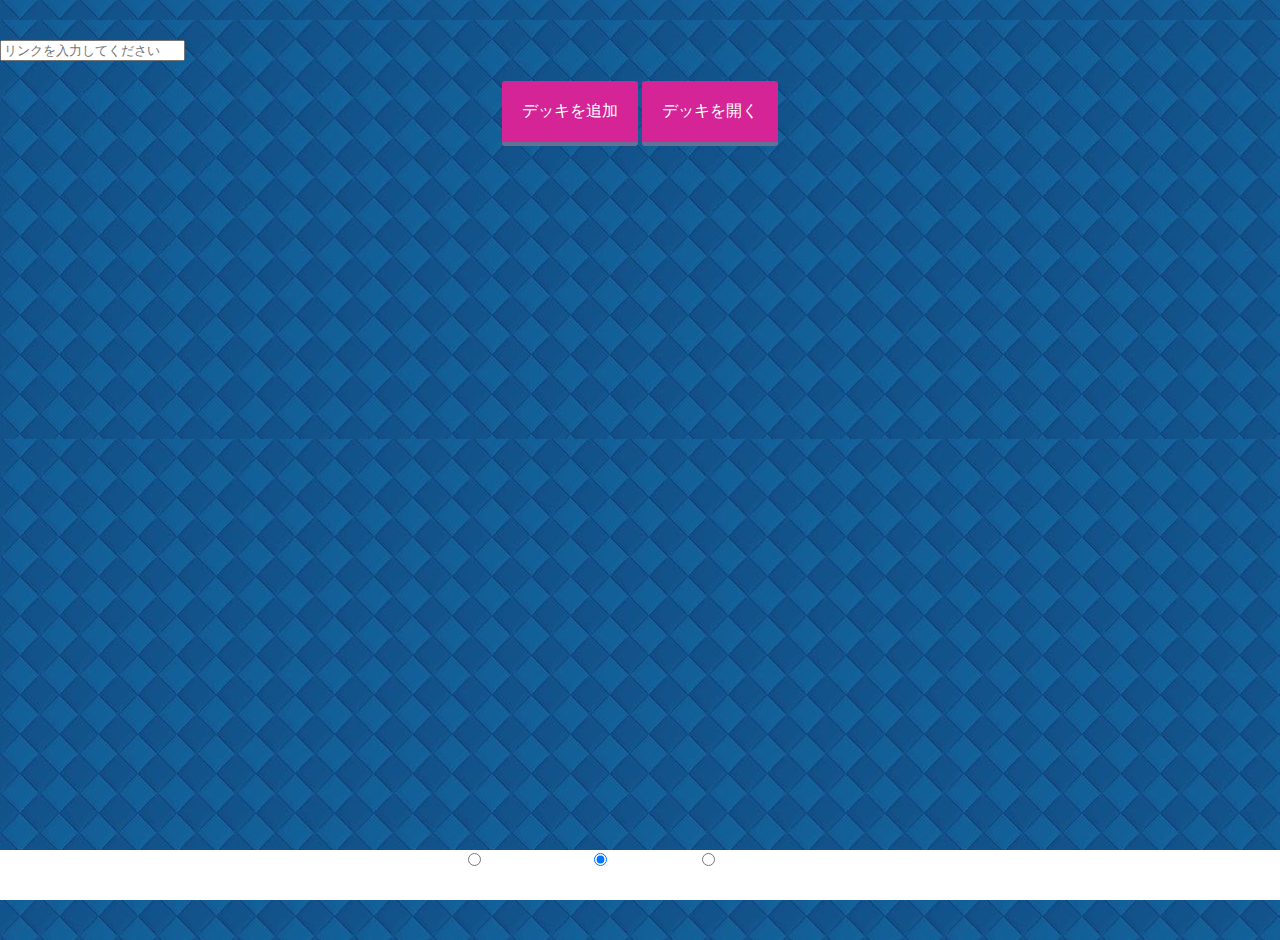
==== index2.html @ 57838941 "Update index2.html" ====
<!DOCTYPE html>
<html>
<head>
  <meta charset="UTF-8">
  <meta name="viewport" content="width=device-width, user-scalable=no, initial-scale=1, maximum-scale=1">
  <title>ClashRoyale Deck</title>
  <link href="https://cdn.jsdelivr.net/npm/bootstrap@5.0.0-beta1/dist/css/bootstrap.min.css" rel="stylesheet" integrity="sha384-giJF6kkoqNQ00vy+HMDP7azOuL0xtbfIcaT9wjKHr8RbDVddVHyTfAAsrekwKmP1" crossorigin="anonymous">
  <link rel="stylesheet" href="index.css"> </head>
<body>
  <div id="contents">
    <input type="text" id="link" class="form-control" placeholder="リンクを入力してください" />
    <center>
      <a id="link_button" class="btn-square">デッキを追加</a>
      <a id="link_button2" class="btn-square">デッキを開く </a><br>
        <img id="image_place1" height="10%" width="10%"> 
        <img id="image_place2" height="10%" width="10%"> 
        <img id="image_place3" height="10%" width="10%"> 
        <img id="image_place4" height="10%" width="10%"> 
        <img id="image_place5" height="10%" width="10%"> 
        <img id="image_place6" height="10%" width="10%"> 
        <img id="image_place7" height="10%" width="10%"> 
        <img id="image_place8" height="10%" width="10%">
    </center>  
    <div id="footer-fixed">
      <div id="footer-bk">
        <center>
          <div class="btn-group" role="group" aria-label="Basic radio toggle button group">
            <input type="radio" onclick="location.href='index.html'" class="btn-check" name="btnradio" id="btnradio1" autocomplete="off">
            <label class="btn btn-outline-primary" for="btnradio1">ランダムDeck</label>
          
            <input type="radio" class="btn-check" name="btnradio" id="btnradio2" autocomplete="off" checked>
            <label class="btn btn-outline-primary" for="btnradio2">デッキSave</label>
          
            <input type="radio" onclick="location.href='index3.html'" class="btn-check" name="btnradio" id="btnradio3" autocomplete="off">
            <label class="btn btn-outline-primary" for="btnradio3">ランダムCard</label>
          </div>
        </center>
      </div>
    </div>
  </div>
  <script type="text/javascript" src="index0.js"></script>
</body>
</html>
---- index.css ----
/* html,bodyタグの設定 */
html, body{
  margin: 0;         /* 余白の削除 */
  padding-top: 20px;        /* 余白の削除 */
  width:100%;
  height:100%;
  color: white ;
  background-image: url(background-img.jpg);
  
}
div#contens{
  overflow: hidden;
}
/*ヘッダーの設定*/

/*
div#header-bk { 
  position: fixed;
	background-color:white;     
	padding:10px 0 20px;      
	height:50px;              
	width:100%;               
}*/


/*フッターの設定*/ 
/* フッターの固定 */
div#footer-fixed
{
    position: fixed;
    background-color:white;
    bottom: 0px;                /* 位置(下0px) */
    left: 0px;                  /* 位置(左0px) */
    width: 100%;                /* 横幅100%　*/
    height: 50px;              /* 縦幅140px */
}



/* ボディの定義 */
div#body-bk{
  padding:20px 0 100px 0;    /* 上下に160pxを余白を取る */
}

div#body{
  width:960px;
  margin:auto;
}
.font-main {
  padding: 2px;
}
.btn-square {
  display: inline-block;
  padding: 20px;
  margin: 20px 0;
  text-decoration: none;
  background:#D42496  ;/*ボタン色*/
  color: #FFF;
  border-bottom: solid 4px #627295;
  border-radius: 3px;
}
.btn-square:active {
  /*ボタンを押したとき*/
  -webkit-transform: translateY(4px);
  transform: translateY(4px);/*下に動く*/
  border-bottom: none;/*線を消す*/
}
#btn1 {
  margin-bottom: 4px;
}
h1{
color: white;
padding: 20px;
background-color:#4334EB;
}
body{
background-color:white;
}

.custom-select-wrapper {
  position: relative;
  display: inline-block;
  user-select: none;
}
  .custom-select-wrapper select {
    display: none;
  }
  .custom-select {
    position: relative;
    display: inline-block;
  }
    .custom-select-trigger {
      position: relative;
      display: block;
      width: 130px;
      padding: 0 84px 0 22px;
      font-size: 22px;
      font-weight: 300;
      color: #fff;
      line-height: 60px;
      background: #5c9cd8;
      border-radius: 4px;
      cursor: pointer;
    }
      .custom-select-trigger:after {
        position: absolute;
        display: block;
        content: '';
        width: 10px; height: 10px;
        top: 50%; right: 25px;
        margin-top: -3px;
        border-bottom: 1px solid #fff;
        border-right: 1px solid #fff;
        transform: rotate(45deg) translateY(-50%);
        transition: all .4s ease-in-out;
        transform-origin: 50% 0;
      }
      .custom-select.opened .custom-select-trigger:after {
        margin-top: 3px;
        transform: rotate(-135deg) translateY(-50%);
      }
  .custom-options {
    position: absolute;
    display: block;
    top: 100%; left: 0; right: 0;
    min-width: 100%;
    margin: 15px 0;
    border: 1px solid #b5b5b5;
    border-radius: 4px;
    box-sizing: border-box;
    box-shadow: 0 2px 1px rgba(0,0,0,.07);
    background: #fff;
    transition: all .4s ease-in-out;
    
    opacity: 0;
    visibility: hidden;
    pointer-events: none;
    transform: translateY(-15px);
  }
  .custom-select.opened .custom-options {
    opacity: 1;
    visibility: visible;
    pointer-events: all;
    transform: translateY(0);
  }
    .custom-options:before {
      position: absolute;
      display: block;
      content: '';
      bottom: 100%; right: 25px;
      width: 7px; height: 7px;
      margin-bottom: -4px;
      border-top: 1px solid #b5b5b5;
      border-left: 1px solid #b5b5b5;
      background: #fff;
      transform: rotate(45deg);
      transition: all .4s ease-in-out;
    }
    .option-hover:before {
      background: #f9f9f9;
    }
    .custom-option {
      position: relative;
      display: block;
      padding: 0 22px;
      border-bottom: 1px solid #b5b5b5;
      font-size: 18px;
      font-weight: 600;
      color: #b5b5b5;
      line-height: 47px;
      cursor: pointer;
      transition: all .4s ease-in-out;
    }
    .custom-option:first-of-type {
      border-radius: 4px 4px 0 0;
    }
    .custom-option:last-of-type {
      border-bottom: 0;
      border-radius: 0 0 4px 4px;
    }
    .custom-option:hover,
    .custom-option.selection {
      background: #f9f9f9;
    }

.button_1{
 width: 100px;
 height: 100px;
}
ul.over{
  list-style: none;   
  display: flex;
  justify-content:space-around;
  margin: 0;
  padding: 0;
}
.over li{
  background: #000;
}
.over img{
  width: 30%;
  height: auto;
  display: block;
  opacity: 1;
  transition: .3s;
}
.over img:hover{
  opacity: 0.5;
}
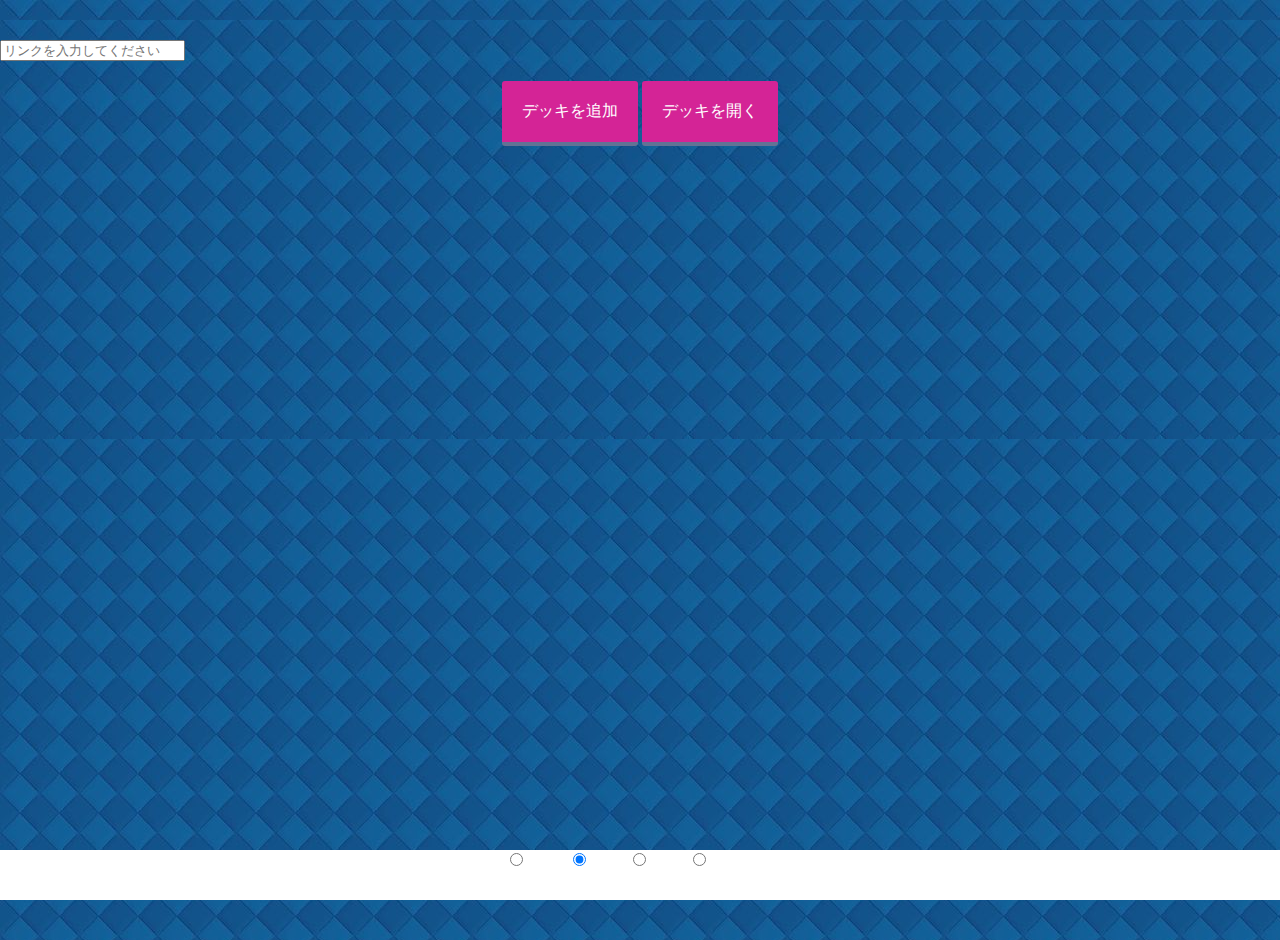
==== commit 9a04b7e1: "Add files via upload" ====
--- a/index2.html
+++ b/index2.html
@@ -26,13 +26,16 @@
         <center>
           <div class="btn-group" role="group" aria-label="Basic radio toggle button group">
             <input type="radio" onclick="location.href='index.html'" class="btn-check" name="btnradio" id="btnradio1" autocomplete="off">
-            <label class="btn btn-outline-primary" for="btnradio1">ランダムDeck</label>
+            <label class="btn btn-outline-primary" for="btnradio1">Deck</label>
           
             <input type="radio" class="btn-check" name="btnradio" id="btnradio2" autocomplete="off" checked>
-            <label class="btn btn-outline-primary" for="btnradio2">デッキSave</label>
+            <label class="btn btn-outline-primary" for="btnradio2">Save</label>
           
             <input type="radio" onclick="location.href='index3.html'" class="btn-check" name="btnradio" id="btnradio3" autocomplete="off">
-            <label class="btn btn-outline-primary" for="btnradio3">ランダムCard</label>
+            <label class="btn btn-outline-primary" for="btnradio3">Card</label>
+            
+            <input type="radio" onclick="location.href='index4.html'" class="btn-check" name="btnradio" id="btnradio4" autocomplete="off">
+            <label class="btn btn-outline-primary" for="btnradio4">challenge</label>
           </div>
         </center>
       </div>
@@ -40,4 +43,4 @@
   </div>
   <script type="text/javascript" src="index0.js"></script>
 </body>
-</html>
+</html>--- a/index.css
+++ b/index.css
@@ -1,210 +1,211 @@
-/* html,bodyタグの設定 */
-html, body{
-  margin: 0;         /* 余白の削除 */
-  padding-top: 20px;        /* 余白の削除 */
-  width:100%;
-  height:100%;
-  color: white ;
-  background-image: url(background-img.jpg);
-  
-}
-div#contens{
-  overflow: hidden;
-}
-/*ヘッダーの設定*/
-
-/*
-div#header-bk { 
-  position: fixed;
-	background-color:white;     
-	padding:10px 0 20px;      
-	height:50px;              
-	width:100%;               
-}*/
-
-
-/*フッターの設定*/ 
-/* フッターの固定 */
-div#footer-fixed
-{
-    position: fixed;
-    background-color:white;
-    bottom: 0px;                /* 位置(下0px) */
-    left: 0px;                  /* 位置(左0px) */
-    width: 100%;                /* 横幅100%　*/
-    height: 50px;              /* 縦幅140px */
-}
-
-
-
-/* ボディの定義 */
-div#body-bk{
-  padding:20px 0 100px 0;    /* 上下に160pxを余白を取る */
-}
-
-div#body{
-  width:960px;
-  margin:auto;
-}
-.font-main {
-  padding: 2px;
-}
-.btn-square {
-  display: inline-block;
-  padding: 20px;
-  margin: 20px 0;
-  text-decoration: none;
-  background:#D42496  ;/*ボタン色*/
-  color: #FFF;
-  border-bottom: solid 4px #627295;
-  border-radius: 3px;
-}
-.btn-square:active {
-  /*ボタンを押したとき*/
-  -webkit-transform: translateY(4px);
-  transform: translateY(4px);/*下に動く*/
-  border-bottom: none;/*線を消す*/
-}
-#btn1 {
-  margin-bottom: 4px;
-}
-h1{
-color: white;
-padding: 20px;
-background-color:#4334EB;
-}
-body{
-background-color:white;
-}
-
-.custom-select-wrapper {
-  position: relative;
-  display: inline-block;
-  user-select: none;
-}
-  .custom-select-wrapper select {
-    display: none;
-  }
-  .custom-select {
-    position: relative;
-    display: inline-block;
-  }
-    .custom-select-trigger {
-      position: relative;
-      display: block;
-      width: 130px;
-      padding: 0 84px 0 22px;
-      font-size: 22px;
-      font-weight: 300;
-      color: #fff;
-      line-height: 60px;
-      background: #5c9cd8;
-      border-radius: 4px;
-      cursor: pointer;
-    }
-      .custom-select-trigger:after {
-        position: absolute;
-        display: block;
-        content: '';
-        width: 10px; height: 10px;
-        top: 50%; right: 25px;
-        margin-top: -3px;
-        border-bottom: 1px solid #fff;
-        border-right: 1px solid #fff;
-        transform: rotate(45deg) translateY(-50%);
-        transition: all .4s ease-in-out;
-        transform-origin: 50% 0;
-      }
-      .custom-select.opened .custom-select-trigger:after {
-        margin-top: 3px;
-        transform: rotate(-135deg) translateY(-50%);
-      }
-  .custom-options {
-    position: absolute;
-    display: block;
-    top: 100%; left: 0; right: 0;
-    min-width: 100%;
-    margin: 15px 0;
-    border: 1px solid #b5b5b5;
-    border-radius: 4px;
-    box-sizing: border-box;
-    box-shadow: 0 2px 1px rgba(0,0,0,.07);
-    background: #fff;
-    transition: all .4s ease-in-out;
-    
-    opacity: 0;
-    visibility: hidden;
-    pointer-events: none;
-    transform: translateY(-15px);
-  }
-  .custom-select.opened .custom-options {
-    opacity: 1;
-    visibility: visible;
-    pointer-events: all;
-    transform: translateY(0);
-  }
-    .custom-options:before {
-      position: absolute;
-      display: block;
-      content: '';
-      bottom: 100%; right: 25px;
-      width: 7px; height: 7px;
-      margin-bottom: -4px;
-      border-top: 1px solid #b5b5b5;
-      border-left: 1px solid #b5b5b5;
-      background: #fff;
-      transform: rotate(45deg);
-      transition: all .4s ease-in-out;
-    }
-    .option-hover:before {
-      background: #f9f9f9;
-    }
-    .custom-option {
-      position: relative;
-      display: block;
-      padding: 0 22px;
-      border-bottom: 1px solid #b5b5b5;
-      font-size: 18px;
-      font-weight: 600;
-      color: #b5b5b5;
-      line-height: 47px;
-      cursor: pointer;
-      transition: all .4s ease-in-out;
-    }
-    .custom-option:first-of-type {
-      border-radius: 4px 4px 0 0;
-    }
-    .custom-option:last-of-type {
-      border-bottom: 0;
-      border-radius: 0 0 4px 4px;
-    }
-    .custom-option:hover,
-    .custom-option.selection {
-      background: #f9f9f9;
-    }
-
-.button_1{
- width: 100px;
- height: 100px;
-}
-ul.over{
-  list-style: none;   
-  display: flex;
-  justify-content:space-around;
-  margin: 0;
-  padding: 0;
-}
-.over li{
-  background: #000;
-}
-.over img{
-  width: 30%;
-  height: auto;
-  display: block;
-  opacity: 1;
-  transition: .3s;
-}
-.over img:hover{
-  opacity: 0.5;
-}
-
+/* html,bodyタグの設定 */
+html, body{
+  margin: 0;         /* 余白の削除 */
+  padding-top: 20px;        /* 余白の削除 */
+  width:100%;
+  height:100%;
+  color: white ;
+  background-image: url(background-img.jpg);
+  
+}
+div#contents{
+  overflow: hidden;
+  padding-bottom: 100px;
+}
+/*ヘッダーの設定*/
+
+/*
+div#header-bk { 
+  position: fixed;
+	background-color:white;     
+	padding:10px 0 20px;      
+	height:50px;              
+	width:100%;               
+}*/
+
+
+/*フッターの設定*/ 
+/* フッターの固定 */
+div#footer-fixed
+{
+    position: fixed;
+    background-color:white;
+    bottom: 0px;                /* 位置(下0px) */
+    left: 0px;                  /* 位置(左0px) */
+    width: 100%;                /* 横幅100%　*/
+    height: 50px;              /* 縦幅140px */
+}
+
+
+
+/* ボディの定義 */
+div#body-bk{
+  padding:20px 0 100px 0;    /* 上下に160pxを余白を取る */
+}
+
+div#body{
+  width:960px;
+  margin:auto;
+}
+.font-main {
+  padding: 2px;
+}
+.btn-square {
+  display: inline-block;
+  padding: 20px;
+  margin: 20px 0;
+  text-decoration: none;
+  background:#D42496  ;/*ボタン色*/
+  color: #FFF;
+  border-bottom: solid 4px #627295;
+  border-radius: 3px;
+}
+.btn-square:active {
+  /*ボタンを押したとき*/
+  -webkit-transform: translateY(4px);
+  transform: translateY(4px);/*下に動く*/
+  border-bottom: none;/*線を消す*/
+}
+#btn1 {
+  margin-bottom: 4px;
+}
+h1{
+color: white;
+padding: 20px;
+background-color:#4334EB;
+}
+body{
+background-color:white;
+}
+
+.custom-select-wrapper {
+  position: relative;
+  display: inline-block;
+  user-select: none;
+}
+  .custom-select-wrapper select {
+    display: none;
+  }
+  .custom-select {
+    position: relative;
+    display: inline-block;
+  }
+    .custom-select-trigger {
+      position: relative;
+      display: block;
+      width: 130px;
+      padding: 0 84px 0 22px;
+      font-size: 22px;
+      font-weight: 300;
+      color: #fff;
+      line-height: 60px;
+      background: #5c9cd8;
+      border-radius: 4px;
+      cursor: pointer;
+    }
+      .custom-select-trigger:after {
+        position: absolute;
+        display: block;
+        content: '';
+        width: 10px; height: 10px;
+        top: 50%; right: 25px;
+        margin-top: -3px;
+        border-bottom: 1px solid #fff;
+        border-right: 1px solid #fff;
+        transform: rotate(45deg) translateY(-50%);
+        transition: all .4s ease-in-out;
+        transform-origin: 50% 0;
+      }
+      .custom-select.opened .custom-select-trigger:after {
+        margin-top: 3px;
+        transform: rotate(-135deg) translateY(-50%);
+      }
+  .custom-options {
+    position: absolute;
+    display: block;
+    top: 100%; left: 0; right: 0;
+    min-width: 100%;
+    margin: 15px 0;
+    border: 1px solid #b5b5b5;
+    border-radius: 4px;
+    box-sizing: border-box;
+    box-shadow: 0 2px 1px rgba(0,0,0,.07);
+    background: #fff;
+    transition: all .4s ease-in-out;
+    
+    opacity: 0;
+    visibility: hidden;
+    pointer-events: none;
+    transform: translateY(-15px);
+  }
+  .custom-select.opened .custom-options {
+    opacity: 1;
+    visibility: visible;
+    pointer-events: all;
+    transform: translateY(0);
+  }
+    .custom-options:before {
+      position: absolute;
+      display: block;
+      content: '';
+      bottom: 100%; right: 25px;
+      width: 7px; height: 7px;
+      margin-bottom: -4px;
+      border-top: 1px solid #b5b5b5;
+      border-left: 1px solid #b5b5b5;
+      background: #fff;
+      transform: rotate(45deg);
+      transition: all .4s ease-in-out;
+    }
+    .option-hover:before {
+      background: #f9f9f9;
+    }
+    .custom-option {
+      position: relative;
+      display: block;
+      padding: 0 22px;
+      border-bottom: 1px solid #b5b5b5;
+      font-size: 18px;
+      font-weight: 600;
+      color: #b5b5b5;
+      line-height: 47px;
+      cursor: pointer;
+      transition: all .4s ease-in-out;
+    }
+    .custom-option:first-of-type {
+      border-radius: 4px 4px 0 0;
+    }
+    .custom-option:last-of-type {
+      border-bottom: 0;
+      border-radius: 0 0 4px 4px;
+    }
+    .custom-option:hover,
+    .custom-option.selection {
+      background: #f9f9f9;
+    }
+
+.button_1{
+ width: 100px;
+ height: 100px;
+}
+ul.over{
+  list-style: none;   
+  display: flex;
+  justify-content:space-around;
+  margin: 0;
+  padding: 0;
+}
+.over li{
+  background: #000;
+}
+.over img{
+  width: 30%;
+  height: auto;
+  display: block;
+  opacity: 1;
+  transition: .3s;
+}
+.over img:hover{
+  opacity: 0.5;
+}
+
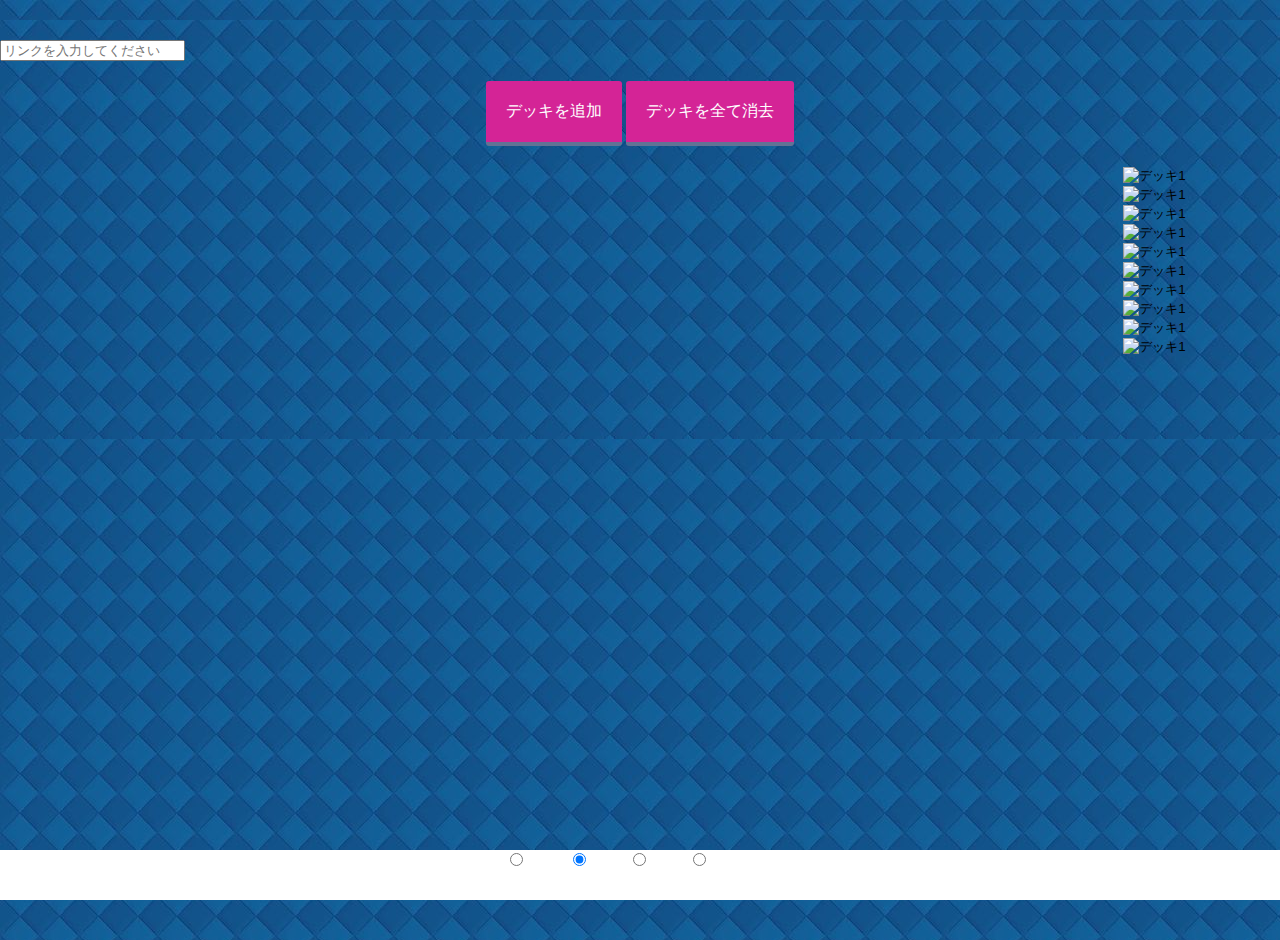
==== commit 9f8dcc7b: "Add files via upload" ====
--- a/index2.html
+++ b/index2.html
@@ -11,15 +11,118 @@
     <input type="text" id="link" class="form-control" placeholder="リンクを入力してください" />
     <center>
       <a id="link_button" class="btn-square">デッキを追加</a>
-      <a id="link_button2" class="btn-square">デッキを開く </a><br>
-        <img id="image_place1" height="10%" width="10%"> 
-        <img id="image_place2" height="10%" width="10%"> 
-        <img id="image_place3" height="10%" width="10%"> 
-        <img id="image_place4" height="10%" width="10%"> 
-        <img id="image_place5" height="10%" width="10%"> 
-        <img id="image_place6" height="10%" width="10%"> 
-        <img id="image_place7" height="10%" width="10%"> 
-        <img id="image_place8" height="10%" width="10%">
+      <a id="link_button2" class="btn-square">デッキを全て消去</a><br>
+        <div>
+          <img id="image_place1-1" height="10%" width="10%"> 
+          <img id="image_place1-2" height="10%" width="10%"> 
+          <img id="image_place1-3" height="10%" width="10%"> 
+          <img id="image_place1-4" height="10%" width="10%"> 
+          <img id="image_place1-5" height="10%" width="10%"> 
+          <img id="image_place1-6" height="10%" width="10%"> 
+          <img id="image_place1-7" height="10%" width="10%"> 
+          <img id="image_place1-8" height="10%" width="10%">
+          <input id="link1" type="image" src="copy_link.jpg" height="7%" width="7%" alt="デッキ1"><br>
+        </div>
+        <div>
+          <img id="image_place2-1" height="10%" width="10%"> 
+          <img id="image_place2-2" height="10%" width="10%"> 
+          <img id="image_place2-3" height="10%" width="10%"> 
+          <img id="image_place2-4" height="10%" width="10%"> 
+          <img id="image_place2-5" height="10%" width="10%"> 
+          <img id="image_place2-6" height="10%" width="10%"> 
+          <img id="image_place2-7" height="10%" width="10%"> 
+          <img id="image_place2-8" height="10%" width="10%">
+          <input id="link2" type="image" src="copy_link.jpg" height="7%" width="7%" alt="デッキ1"><br>
+        </div>
+        <div>
+          <img id="image_place3-1" height="10%" width="10%"> 
+          <img id="image_place3-2" height="10%" width="10%"> 
+          <img id="image_place3-3" height="10%" width="10%"> 
+          <img id="image_place3-4" height="10%" width="10%"> 
+          <img id="image_place3-5" height="10%" width="10%"> 
+          <img id="image_place3-6" height="10%" width="10%"> 
+          <img id="image_place3-7" height="10%" width="10%"> 
+          <img id="image_place3-8" height="10%" width="10%">
+          <input id="link3" type="image" src="copy_link.jpg" height="7%" width="7%" alt="デッキ1"><br>
+        </div>
+        <div>
+          <img id="image_place4-1" height="10%" width="10%"> 
+          <img id="image_place4-2" height="10%" width="10%"> 
+          <img id="image_place4-3" height="10%" width="10%"> 
+          <img id="image_place4-4" height="10%" width="10%"> 
+          <img id="image_place4-5" height="10%" width="10%"> 
+          <img id="image_place4-6" height="10%" width="10%"> 
+          <img id="image_place4-7" height="10%" width="10%"> 
+          <img id="image_place4-8" height="10%" width="10%">
+          <input id="link4" type="image" src="copy_link.jpg" height="7%" width="7%" alt="デッキ1"><br>
+        </div>
+        <div>
+          <img id="image_place5-1" height="10%" width="10%"> 
+          <img id="image_place5-2" height="10%" width="10%"> 
+          <img id="image_place5-3" height="10%" width="10%"> 
+          <img id="image_place5-4" height="10%" width="10%"> 
+          <img id="image_place5-5" height="10%" width="10%"> 
+          <img id="image_place5-6" height="10%" width="10%"> 
+          <img id="image_place5-7" height="10%" width="10%"> 
+          <img id="image_place5-8" height="10%" width="10%">
+          <input id="link5" type="image" src="copy_link.jpg" height="7%" width="7%" alt="デッキ1"><br>
+        </div>
+        <div>
+          <img id="image_place6-1" height="10%" width="10%"> 
+          <img id="image_place6-2" height="10%" width="10%"> 
+          <img id="image_place6-3" height="10%" width="10%"> 
+          <img id="image_place6-4" height="10%" width="10%"> 
+          <img id="image_place6-5" height="10%" width="10%"> 
+          <img id="image_place6-6" height="10%" width="10%"> 
+          <img id="image_place6-7" height="10%" width="10%"> 
+          <img id="image_place6-8" height="10%" width="10%">
+          <input id="link6" type="image" src="copy_link.jpg" height="7%" width="7%" alt="デッキ1"><br>
+        </div>
+        <div>
+          <img id="image_place7-1" height="10%" width="10%"> 
+          <img id="image_place7-2" height="10%" width="10%"> 
+          <img id="image_place7-3" height="10%" width="10%"> 
+          <img id="image_place7-4" height="10%" width="10%"> 
+          <img id="image_place7-5" height="10%" width="10%"> 
+          <img id="image_place7-6" height="10%" width="10%"> 
+          <img id="image_place7-7" height="10%" width="10%"> 
+          <img id="image_place7-8" height="10%" width="10%">
+          <input id="link7" type="image" src="copy_link.jpg" height="7%" width="7%" alt="デッキ1"><br>
+        </div>
+        <div>
+          <img id="image_place8-1" height="10%" width="10%"> 
+          <img id="image_place8-2" height="10%" width="10%"> 
+          <img id="image_place8-3" height="10%" width="10%"> 
+          <img id="image_place8-4" height="10%" width="10%"> 
+          <img id="image_place8-5" height="10%" width="10%"> 
+          <img id="image_place8-6" height="10%" width="10%"> 
+          <img id="image_place8-7" height="10%" width="10%"> 
+          <img id="image_place8-8" height="10%" width="10%">
+          <input id="link8" type="image" src="copy_link.jpg" height="7%" width="7%" alt="デッキ1"><br>
+        </div>
+        <div>
+          <img id="image_place9-1" height="10%" width="10%"> 
+          <img id="image_place9-2" height="10%" width="10%"> 
+          <img id="image_place9-3" height="10%" width="10%"> 
+          <img id="image_place9-4" height="10%" width="10%"> 
+          <img id="image_place9-5" height="10%" width="10%"> 
+          <img id="image_place9-6" height="10%" width="10%"> 
+          <img id="image_place9-7" height="10%" width="10%"> 
+          <img id="image_place9-8" height="10%" width="10%">
+          <input id="link9" type="image" src="copy_link.jpg" height="7%" width="7%" alt="デッキ1"><br>
+        </div>
+        <div>
+          <img id="image_place10-1" height="10%" width="10%"> 
+          <img id="image_place10-2" height="10%" width="10%"> 
+          <img id="image_place10-3" height="10%" width="10%"> 
+          <img id="image_place10-4" height="10%" width="10%"> 
+          <img id="image_place10-5" height="10%" width="10%"> 
+          <img id="image_place10-6" height="10%" width="10%"> 
+          <img id="image_place10-7" height="10%" width="10%"> 
+          <img id="image_place10-8" height="10%" width="10%">
+          <input id="link10" type="image" src="copy_link.jpg" height="7%" width="7%" alt="デッキ1"><br>
+        </div>
+
     </center>  
     <div id="footer-fixed">
       <div id="footer-bk">
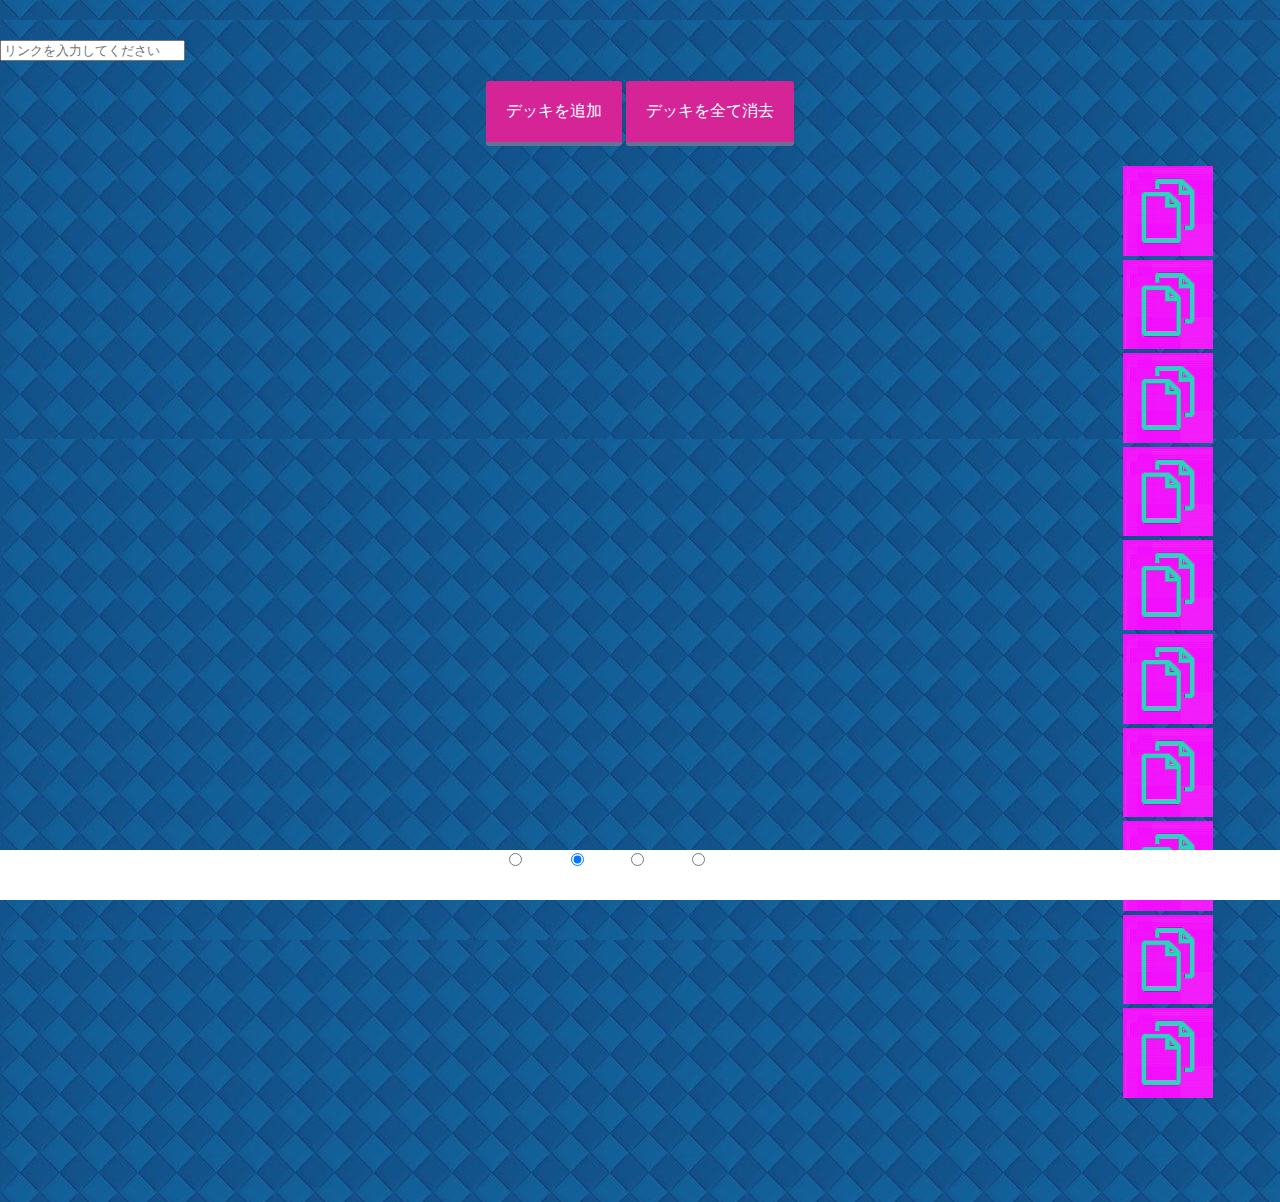
==== commit 228e8122: "Add files via upload" ====
--- a/index2.html
+++ b/index2.html
@@ -138,7 +138,7 @@
             <label class="btn btn-outline-primary" for="btnradio3">Card</label>
             
             <input type="radio" onclick="location.href='index4.html'" class="btn-check" name="btnradio" id="btnradio4" autocomplete="off">
-            <label class="btn btn-outline-primary" for="btnradio4">challenge</label>
+            <label class="btn btn-outline-primary" for="btnradio4">Challenge</label>
           </div>
         </center>
       </div>
--- a/index.css
+++ b/index.css
@@ -59,6 +59,7 @@
   color: #FFF;
   border-bottom: solid 4px #627295;
   border-radius: 3px;
+  
 }
 .btn-square:active {
   /*ボタンを押したとき*/
@@ -70,9 +71,10 @@
   margin-bottom: 4px;
 }
 h1{
-color: white;
+color:#D42496;
+font-size: 25px;
 padding: 20px;
-background-color:#4334EB;
+background-color:white;
 }
 body{
 background-color:white;
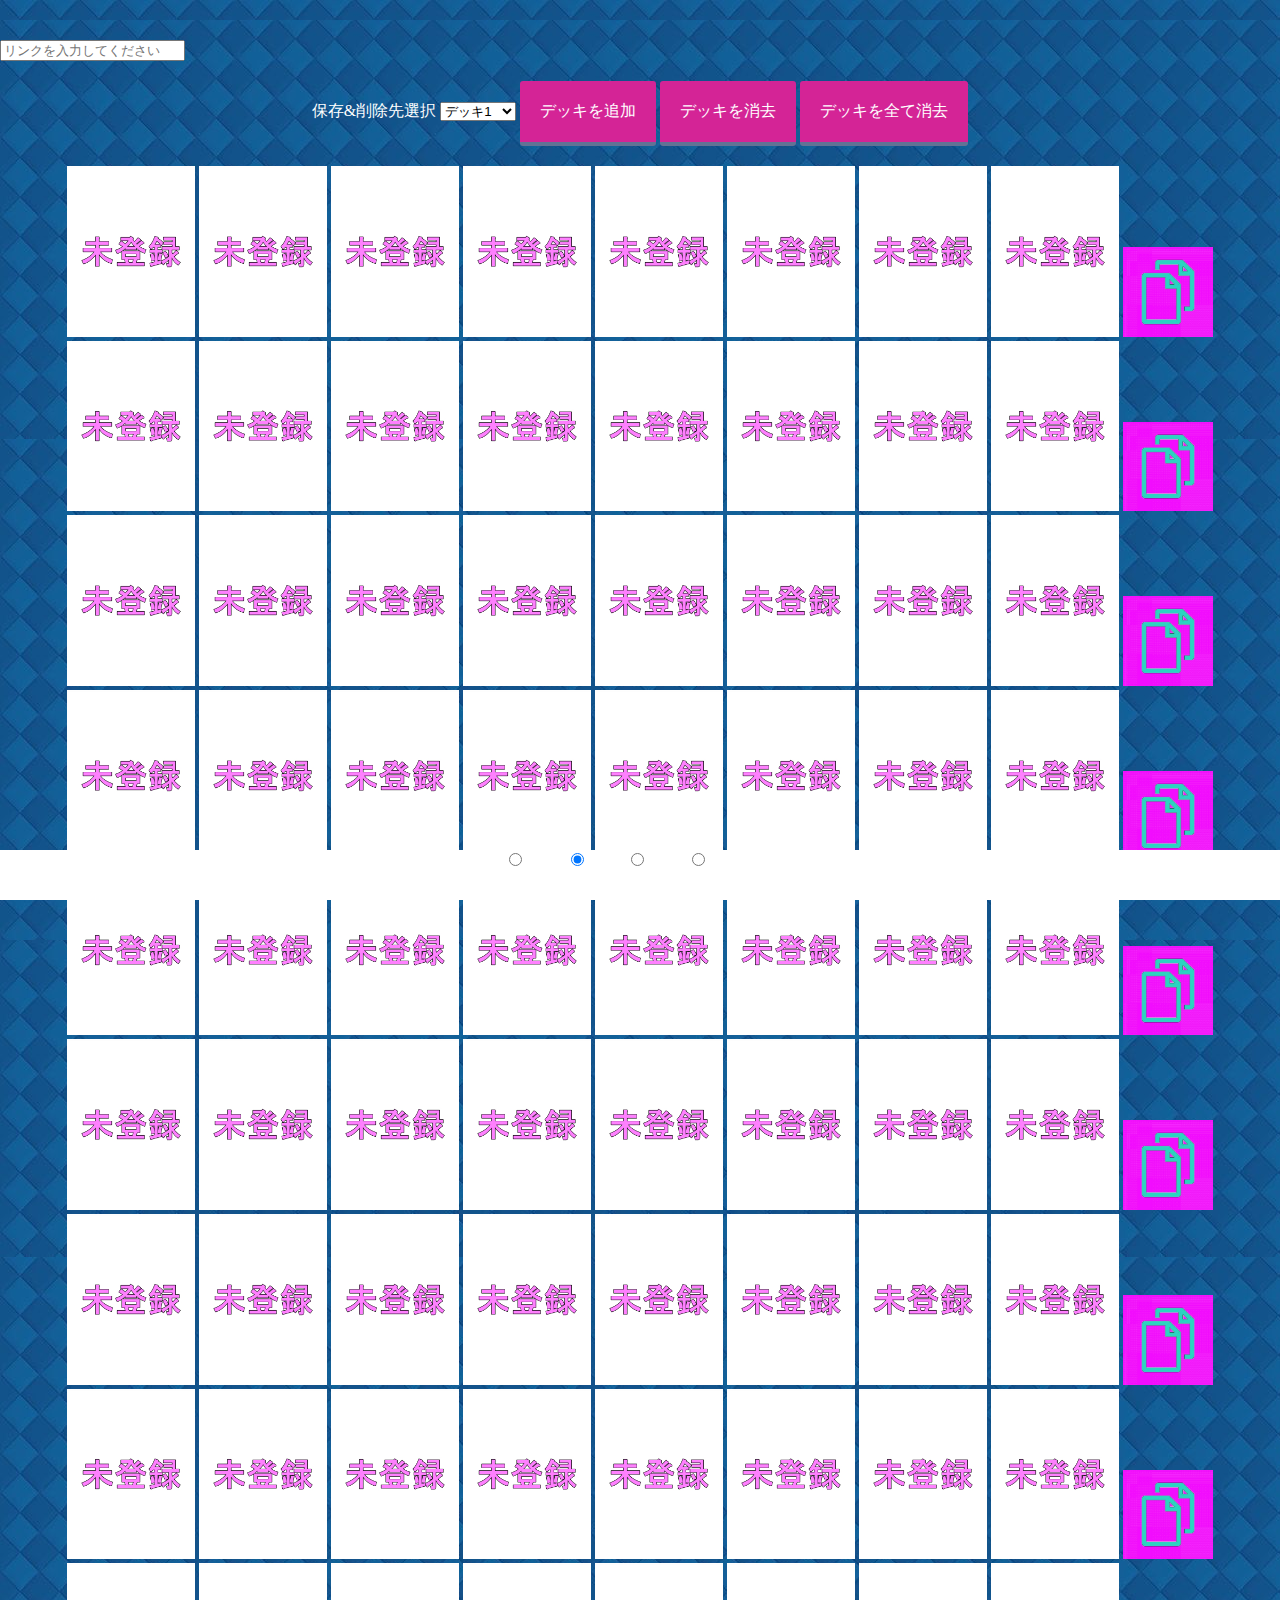
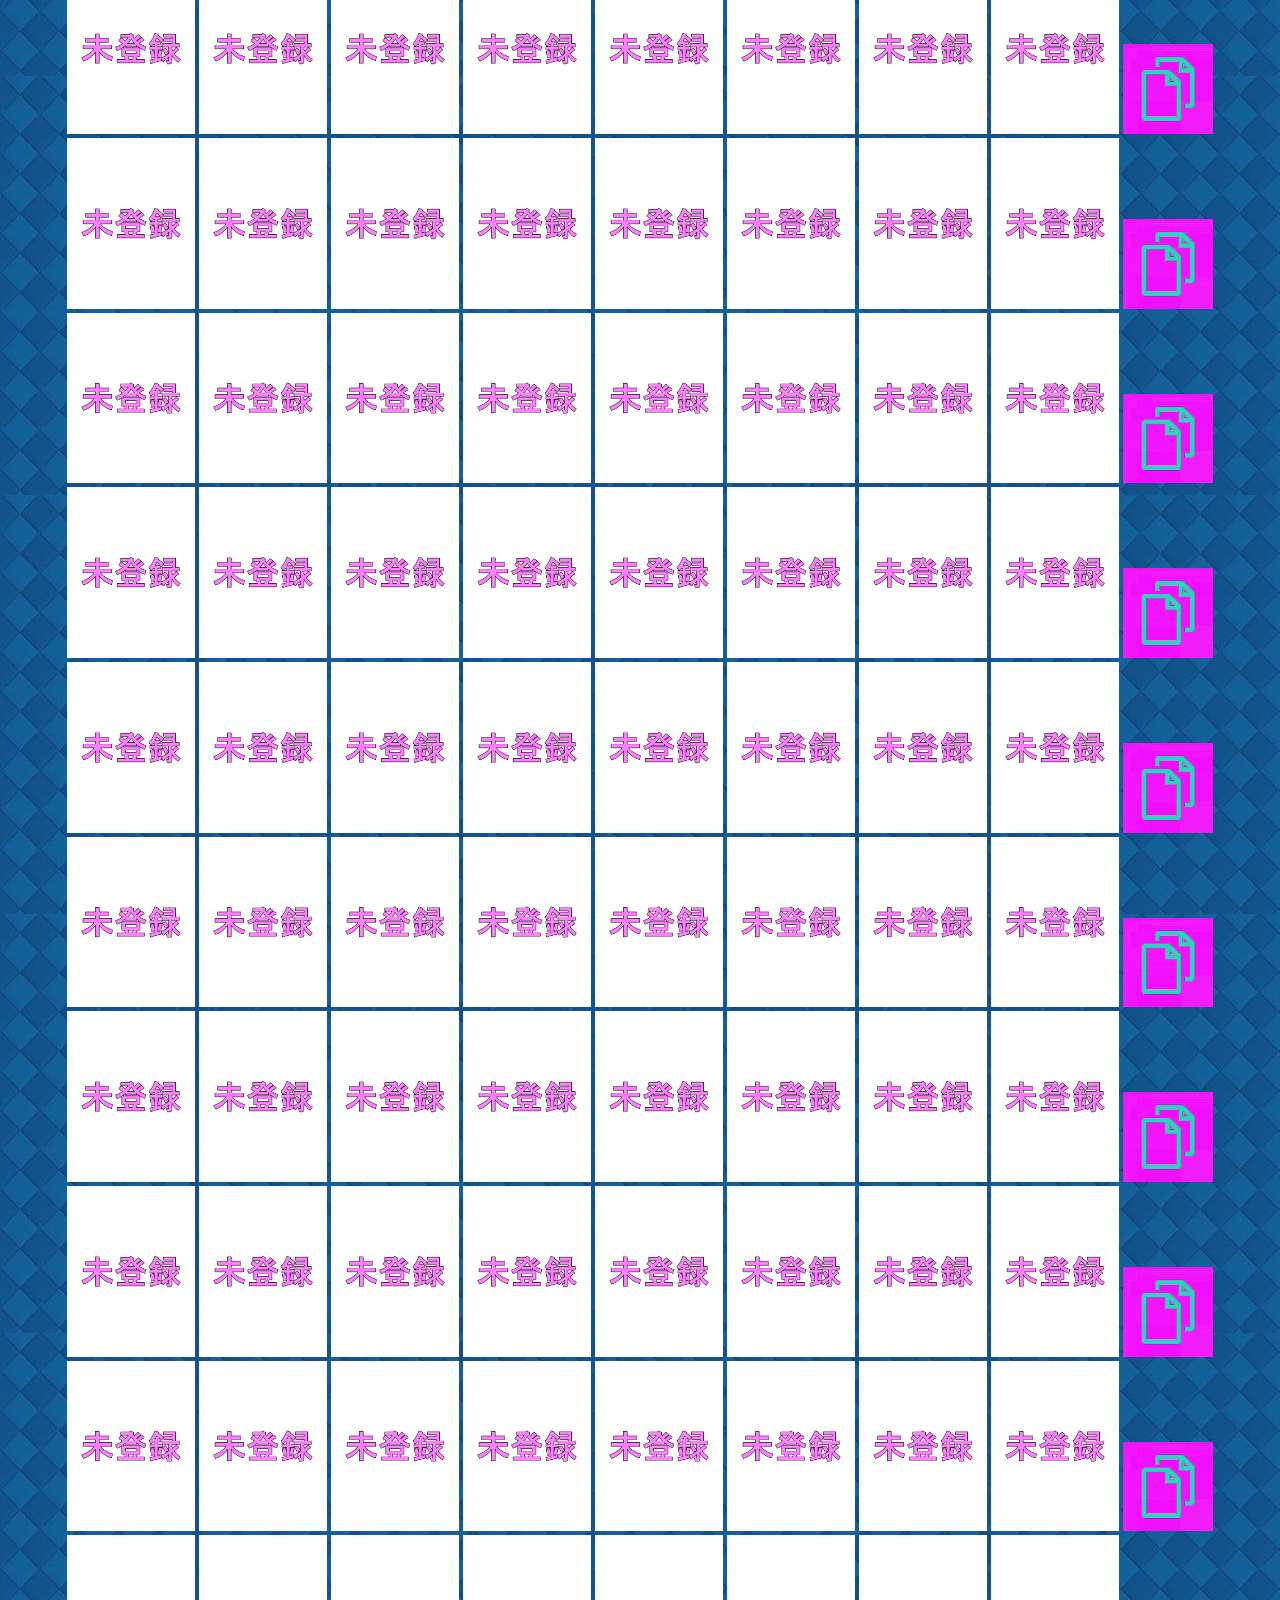
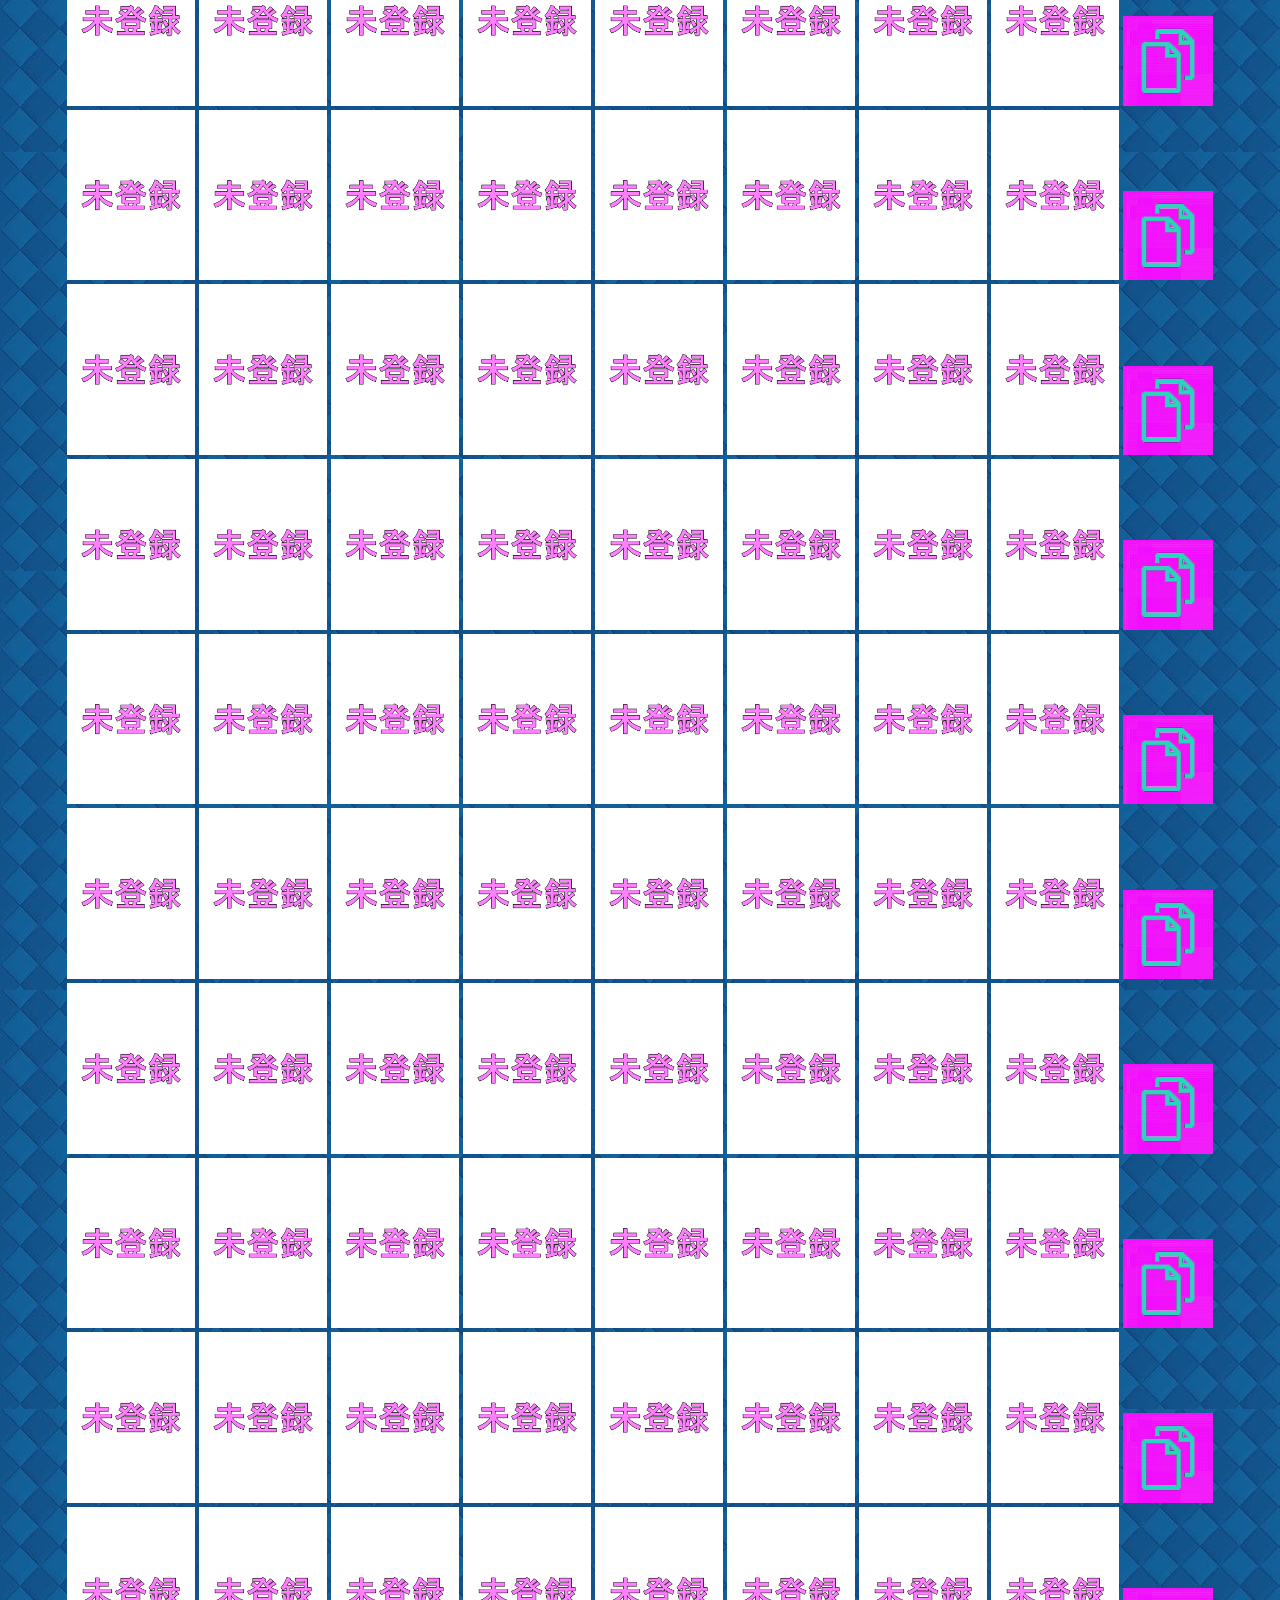
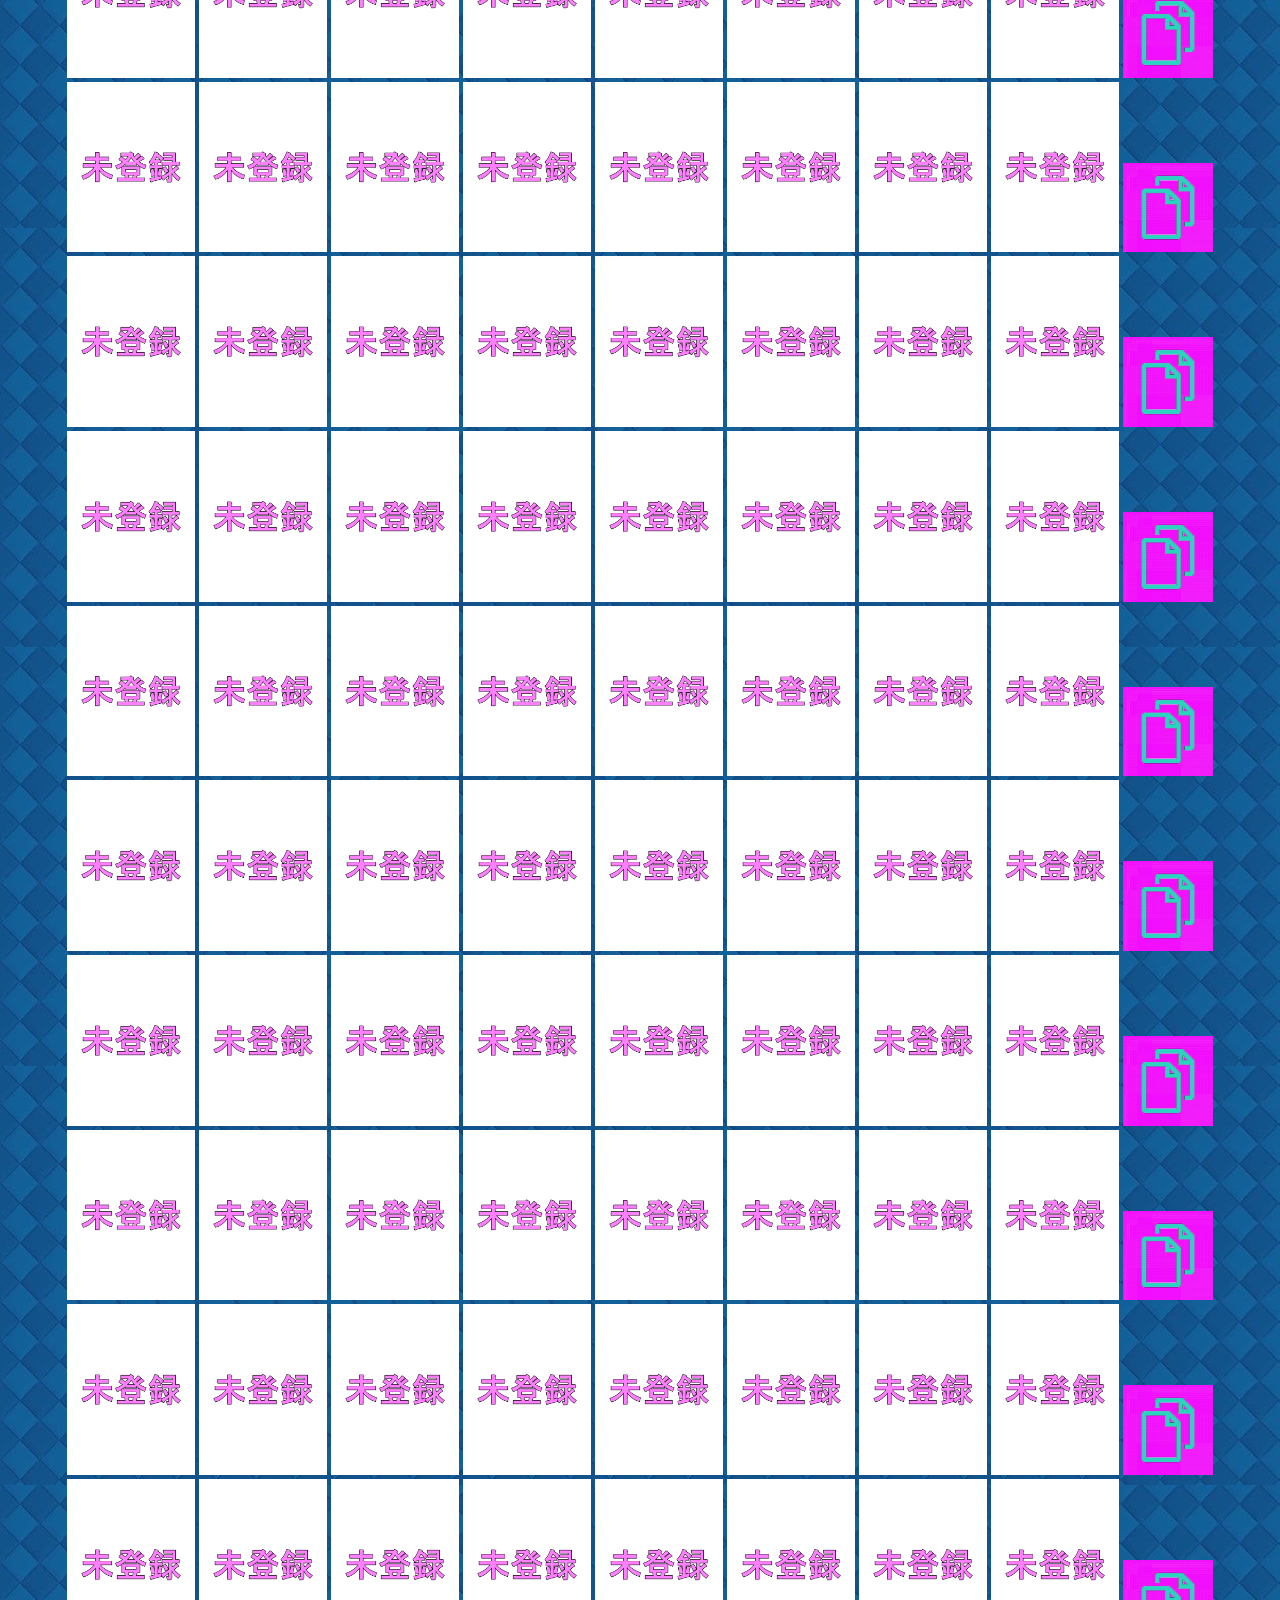
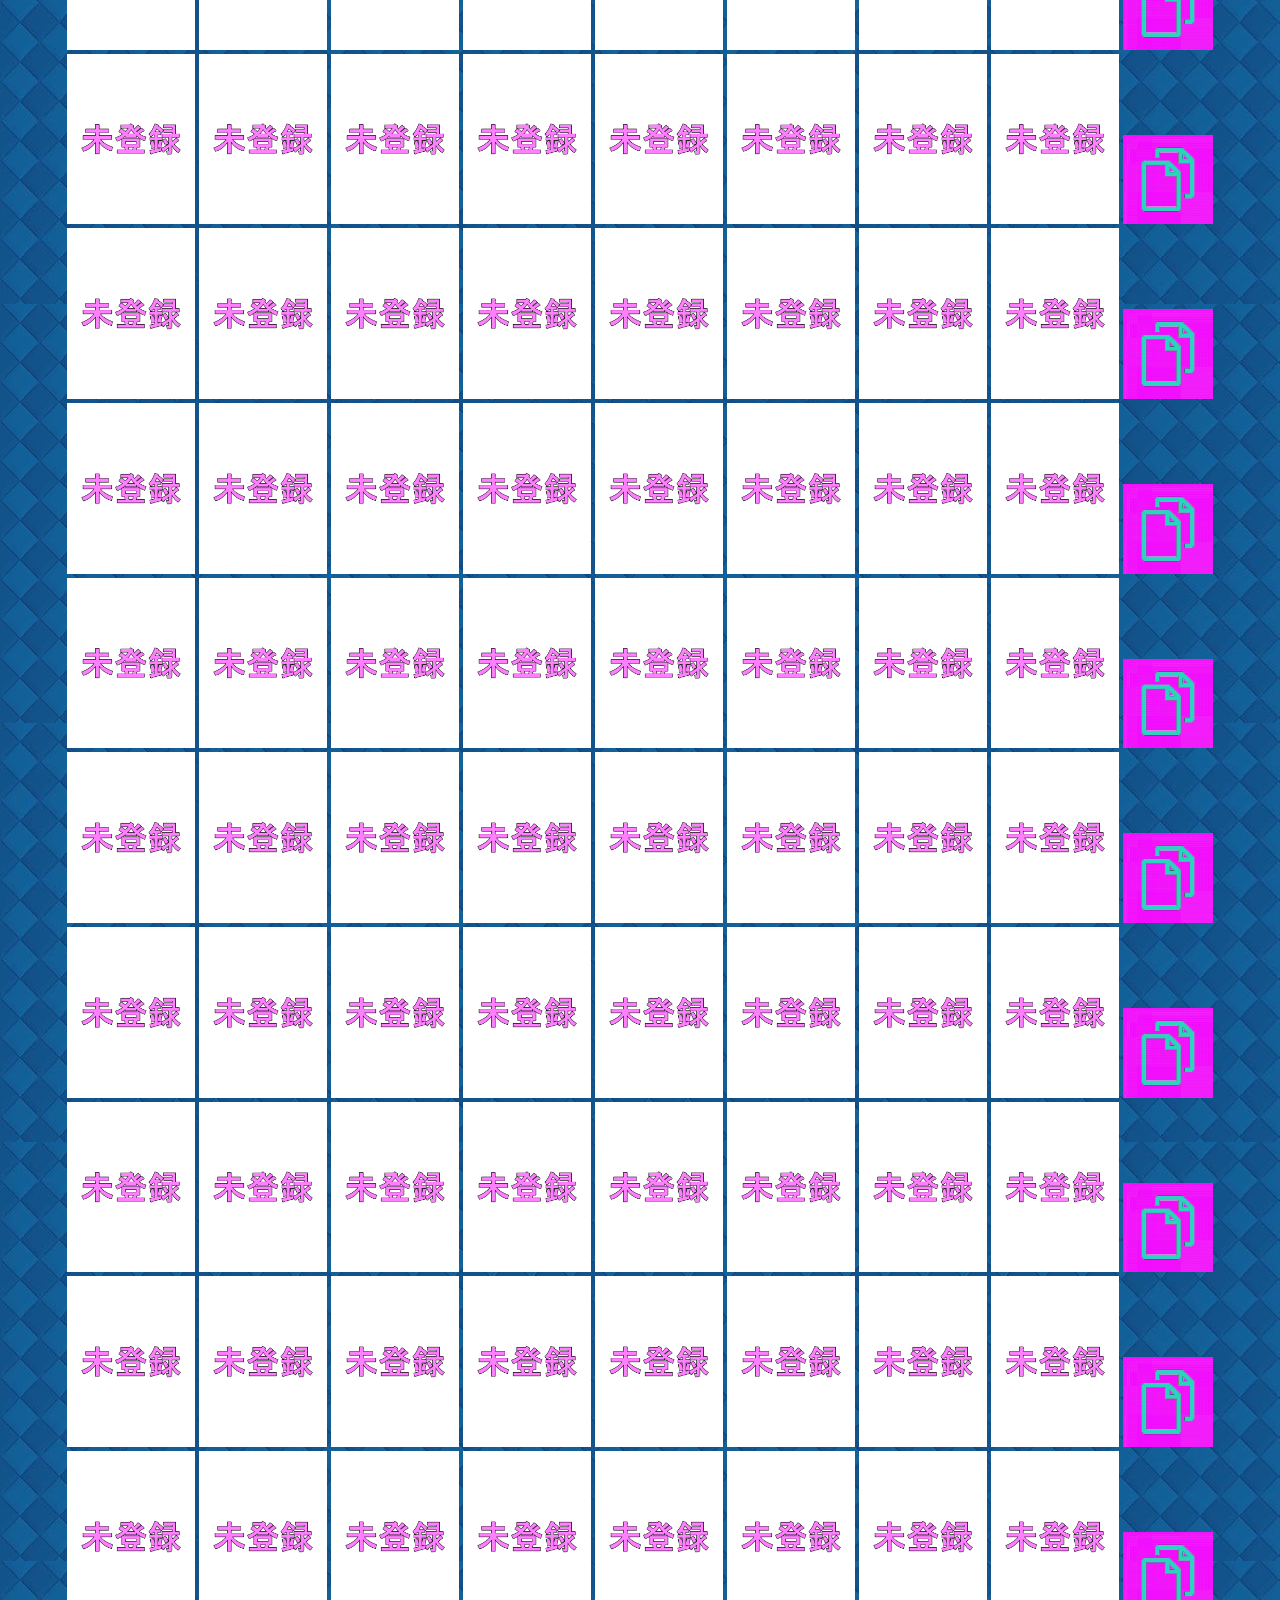
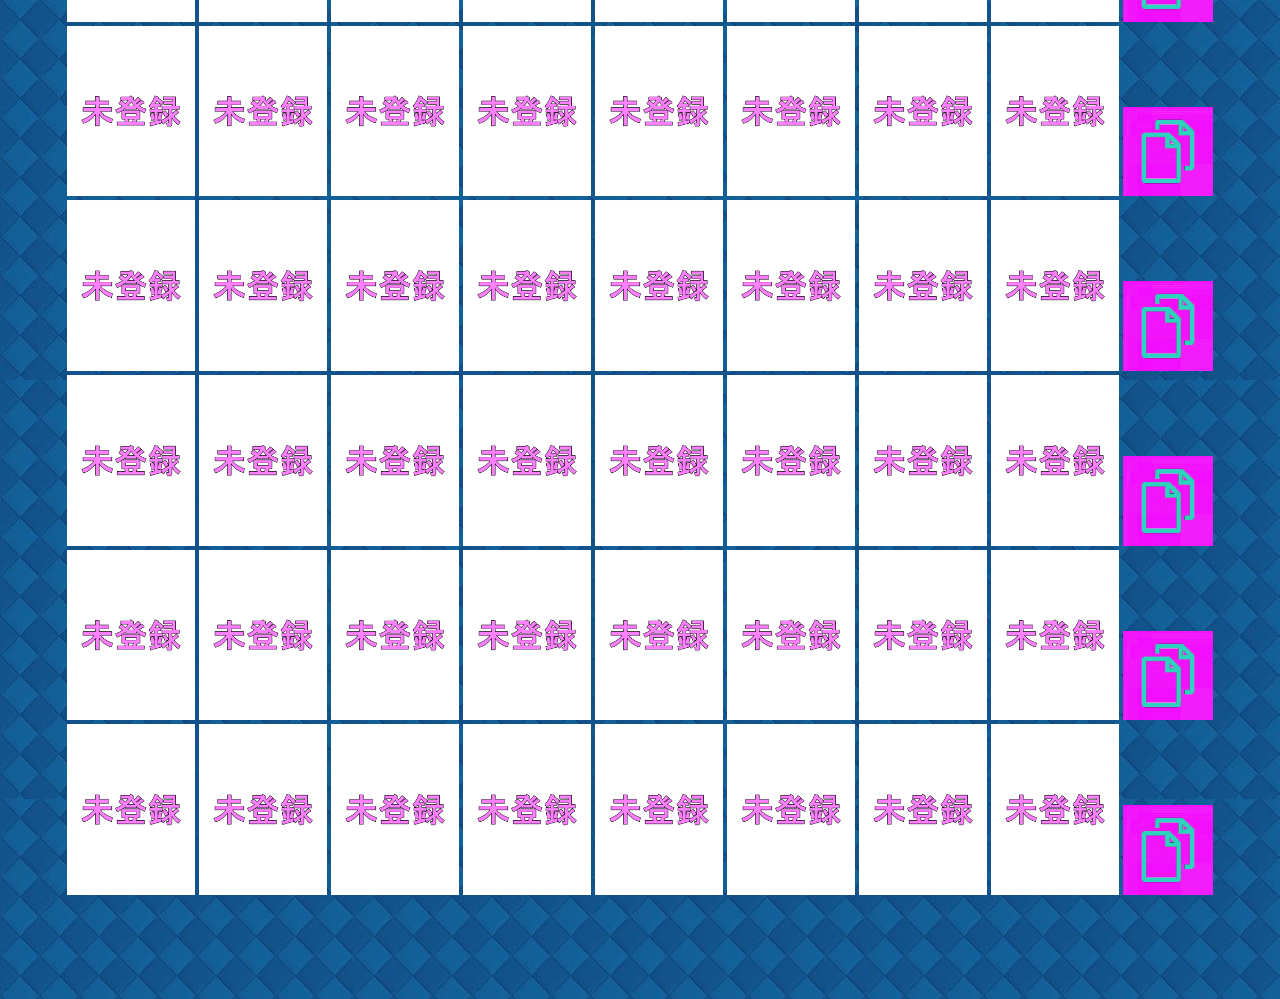
==== commit 6bdd47ae: "Add files via upload" ====
--- a/index2.html
+++ b/index2.html
@@ -9,9 +9,76 @@
 <body>
   <div id="contents">
     <input type="text" id="link" class="form-control" placeholder="リンクを入力してください" />
+    
     <center>
+      <a>保存&削除先選択</a>
+      <select name="sources" id="keep_place" class="custom-select sources" placeholder="Source Type">
+        <option value=0	>デッキ1</option>
+        <option value=1	>デッキ2</option>
+        <option value=2	>デッキ3</option>
+        <option value=3	>デッキ4</option>
+        <option value=4	>デッキ5</option>
+        <option value=5	>デッキ6</option>
+        <option value=6	>デッキ7</option>
+        <option value=7	>デッキ8</option>
+        <option value=8	>デッキ9</option>
+        <option value=9	>デッキ10</option>
+        <option value=10>	デッキ11</option>
+        <option value=11>	デッキ12</option>
+        <option value=12>	デッキ13</option>
+        <option value=13>	デッキ14</option>
+        <option value=14>	デッキ15</option>
+        <option value=15>	デッキ16</option>
+        <option value=16>	デッキ17</option>
+        <option value=17>	デッキ18</option>
+        <option value=18>	デッキ19</option>
+        <option value=19>	デッキ20</option>
+        <option value=20>	デッキ21</option>
+        <option value=21>	デッキ22</option>
+        <option value=22>	デッキ23</option>
+        <option value=23>	デッキ24</option>
+        <option value=24>	デッキ25</option>
+        <option value=25>	デッキ26</option>
+        <option value=26>	デッキ27</option>
+        <option value=27>	デッキ28</option>
+        <option value=28>	デッキ29</option>
+        <option value=29>	デッキ30</option>
+        <option value=30>	デッキ31</option>
+        <option value=31>	デッキ32</option>
+        <option value=32>	デッキ33</option>
+        <option value=33>	デッキ34</option>
+        <option value=34>	デッキ35</option>
+        <option value=35>	デッキ36</option>
+        <option value=36>	デッキ37</option>
+        <option value=37>	デッキ38</option>
+        <option value=38>	デッキ39</option>
+        <option value=39>	デッキ40</option>
+        <option value=40>	デッキ41</option>
+        <option value=41>	デッキ42</option>
+        <option value=42>	デッキ43</option>
+        <option value=43>	デッキ44</option>
+        <option value=44>	デッキ45</option>
+        <option value=45>	デッキ46</option>
+        <option value=46>	デッキ47</option>
+        <option value=47>	デッキ48</option>
+        <option value=48>	デッキ49</option>
+        <option value=49>	デッキ50</option>
+    </select>
       <a id="link_button" class="btn-square">デッキを追加</a>
+      <a id="link_button3" class="btn-square">デッキを消去</a>
       <a id="link_button2" class="btn-square">デッキを全て消去</a><br>
+      <div>
+        <div>
+          <img id="image_place0-1" height="10%" width="10%"> 
+          <img id="image_place0-2" height="10%" width="10%"> 
+          <img id="image_place0-3" height="10%" width="10%"> 
+          <img id="image_place0-4" height="10%" width="10%"> 
+          <img id="image_place0-5" height="10%" width="10%"> 
+          <img id="image_place0-6" height="10%" width="10%"> 
+          <img id="image_place0-7" height="10%" width="10%"> 
+          <img id="image_place0-8" height="10%" width="10%">
+          <input id="link0" type="image" src="copy_link.jpg" height="7%" width="7%" alt="デッキ1"><br>
+        </div>
         <div>
           <img id="image_place1-1" height="10%" width="10%"> 
           <img id="image_place1-2" height="10%" width="10%"> 
@@ -122,6 +189,436 @@
           <img id="image_place10-8" height="10%" width="10%">
           <input id="link10" type="image" src="copy_link.jpg" height="7%" width="7%" alt="デッキ1"><br>
         </div>
+<div>
+	<img id="image_place11-1" height="10%" width="10%">
+	<img id="image_place11-2" height="10%" width="10%">
+	<img id="image_place11-3" height="10%" width="10%">
+	<img id="image_place11-4" height="10%" width="10%">
+	<img id="image_place11-5" height="10%" width="10%">
+	<img id="image_place11-6" height="10%" width="10%">
+	<img id="image_place11-7" height="10%" width="10%">
+	<img id="image_place11-8" height="10%" width="10%">
+	<input id="link11" type="image" src="copy_link.jpg" height="7%" width="7%"><br>
+</div>
+<div>
+	<img id="image_place12-1" height="10%" width="10%">
+	<img id="image_place12-2" height="10%" width="10%">
+	<img id="image_place12-3" height="10%" width="10%">
+	<img id="image_place12-4" height="10%" width="10%">
+	<img id="image_place12-5" height="10%" width="10%">
+	<img id="image_place12-6" height="10%" width="10%">
+	<img id="image_place12-7" height="10%" width="10%">
+	<img id="image_place12-8" height="10%" width="10%">
+	<input id="link12" type="image" src="copy_link.jpg" height="7%" width="7%"><br>
+</div>
+<div>
+	<img id="image_place13-1" height="10%" width="10%">
+	<img id="image_place13-2" height="10%" width="10%">
+	<img id="image_place13-3" height="10%" width="10%">
+	<img id="image_place13-4" height="10%" width="10%">
+	<img id="image_place13-5" height="10%" width="10%">
+	<img id="image_place13-6" height="10%" width="10%">
+	<img id="image_place13-7" height="10%" width="10%">
+	<img id="image_place13-8" height="10%" width="10%">
+	<input id="link13" type="image" src="copy_link.jpg" height="7%" width="7%"><br>
+</div>
+<div>
+	<img id="image_place14-1" height="10%" width="10%">
+	<img id="image_place14-2" height="10%" width="10%">
+	<img id="image_place14-3" height="10%" width="10%">
+	<img id="image_place14-4" height="10%" width="10%">
+	<img id="image_place14-5" height="10%" width="10%">
+	<img id="image_place14-6" height="10%" width="10%">
+	<img id="image_place14-7" height="10%" width="10%">
+	<img id="image_place14-8" height="10%" width="10%">
+	<input id="link14" type="image" src="copy_link.jpg" height="7%" width="7%"><br>
+</div>
+<div>
+	<img id="image_place15-1" height="10%" width="10%">
+	<img id="image_place15-2" height="10%" width="10%">
+	<img id="image_place15-3" height="10%" width="10%">
+	<img id="image_place15-4" height="10%" width="10%">
+	<img id="image_place15-5" height="10%" width="10%">
+	<img id="image_place15-6" height="10%" width="10%">
+	<img id="image_place15-7" height="10%" width="10%">
+	<img id="image_place15-8" height="10%" width="10%">
+	<input id="link15" type="image" src="copy_link.jpg" height="7%" width="7%"><br>
+</div>
+<div>
+	<img id="image_place16-1" height="10%" width="10%">
+	<img id="image_place16-2" height="10%" width="10%">
+	<img id="image_place16-3" height="10%" width="10%">
+	<img id="image_place16-4" height="10%" width="10%">
+	<img id="image_place16-5" height="10%" width="10%">
+	<img id="image_place16-6" height="10%" width="10%">
+	<img id="image_place16-7" height="10%" width="10%">
+	<img id="image_place16-8" height="10%" width="10%">
+	<input id="link16" type="image" src="copy_link.jpg" height="7%" width="7%"><br>
+</div>
+<div>
+	<img id="image_place17-1" height="10%" width="10%">
+	<img id="image_place17-2" height="10%" width="10%">
+	<img id="image_place17-3" height="10%" width="10%">
+	<img id="image_place17-4" height="10%" width="10%">
+	<img id="image_place17-5" height="10%" width="10%">
+	<img id="image_place17-6" height="10%" width="10%">
+	<img id="image_place17-7" height="10%" width="10%">
+	<img id="image_place17-8" height="10%" width="10%">
+	<input id="link17" type="image" src="copy_link.jpg" height="7%" width="7%"><br>
+</div>
+<div>
+	<img id="image_place18-1" height="10%" width="10%">
+	<img id="image_place18-2" height="10%" width="10%">
+	<img id="image_place18-3" height="10%" width="10%">
+	<img id="image_place18-4" height="10%" width="10%">
+	<img id="image_place18-5" height="10%" width="10%">
+	<img id="image_place18-6" height="10%" width="10%">
+	<img id="image_place18-7" height="10%" width="10%">
+	<img id="image_place18-8" height="10%" width="10%">
+	<input id="link18" type="image" src="copy_link.jpg" height="7%" width="7%"><br>
+</div>
+<div>
+	<img id="image_place19-1" height="10%" width="10%">
+	<img id="image_place19-2" height="10%" width="10%">
+	<img id="image_place19-3" height="10%" width="10%">
+	<img id="image_place19-4" height="10%" width="10%">
+	<img id="image_place19-5" height="10%" width="10%">
+	<img id="image_place19-6" height="10%" width="10%">
+	<img id="image_place19-7" height="10%" width="10%">
+	<img id="image_place19-8" height="10%" width="10%">
+	<input id="link19" type="image" src="copy_link.jpg" height="7%" width="7%"><br>
+</div>
+<div>
+	<img id="image_place20-1" height="10%" width="10%">
+	<img id="image_place20-2" height="10%" width="10%">
+	<img id="image_place20-3" height="10%" width="10%">
+	<img id="image_place20-4" height="10%" width="10%">
+	<img id="image_place20-5" height="10%" width="10%">
+	<img id="image_place20-6" height="10%" width="10%">
+	<img id="image_place20-7" height="10%" width="10%">
+	<img id="image_place20-8" height="10%" width="10%">
+	<input id="link20" type="image" src="copy_link.jpg" height="7%" width="7%"><br>
+</div>
+<div>
+	<img id="image_place21-1" height="10%" width="10%">
+	<img id="image_place21-2" height="10%" width="10%">
+	<img id="image_place21-3" height="10%" width="10%">
+	<img id="image_place21-4" height="10%" width="10%">
+	<img id="image_place21-5" height="10%" width="10%">
+	<img id="image_place21-6" height="10%" width="10%">
+	<img id="image_place21-7" height="10%" width="10%">
+	<img id="image_place21-8" height="10%" width="10%">
+	<input id="link21" type="image" src="copy_link.jpg" height="7%" width="7%"><br>
+</div>
+<div>
+	<img id="image_place22-1" height="10%" width="10%">
+	<img id="image_place22-2" height="10%" width="10%">
+	<img id="image_place22-3" height="10%" width="10%">
+	<img id="image_place22-4" height="10%" width="10%">
+	<img id="image_place22-5" height="10%" width="10%">
+	<img id="image_place22-6" height="10%" width="10%">
+	<img id="image_place22-7" height="10%" width="10%">
+	<img id="image_place22-8" height="10%" width="10%">
+	<input id="link22" type="image" src="copy_link.jpg" height="7%" width="7%"><br>
+</div>
+<div>
+	<img id="image_place23-1" height="10%" width="10%">
+	<img id="image_place23-2" height="10%" width="10%">
+	<img id="image_place23-3" height="10%" width="10%">
+	<img id="image_place23-4" height="10%" width="10%">
+	<img id="image_place23-5" height="10%" width="10%">
+	<img id="image_place23-6" height="10%" width="10%">
+	<img id="image_place23-7" height="10%" width="10%">
+	<img id="image_place23-8" height="10%" width="10%">
+	<input id="link23" type="image" src="copy_link.jpg" height="7%" width="7%"><br>
+</div>
+<div>
+	<img id="image_place24-1" height="10%" width="10%">
+	<img id="image_place24-2" height="10%" width="10%">
+	<img id="image_place24-3" height="10%" width="10%">
+	<img id="image_place24-4" height="10%" width="10%">
+	<img id="image_place24-5" height="10%" width="10%">
+	<img id="image_place24-6" height="10%" width="10%">
+	<img id="image_place24-7" height="10%" width="10%">
+	<img id="image_place24-8" height="10%" width="10%">
+	<input id="link24" type="image" src="copy_link.jpg" height="7%" width="7%"><br>
+</div>
+<div>
+	<img id="image_place25-1" height="10%" width="10%">
+	<img id="image_place25-2" height="10%" width="10%">
+	<img id="image_place25-3" height="10%" width="10%">
+	<img id="image_place25-4" height="10%" width="10%">
+	<img id="image_place25-5" height="10%" width="10%">
+	<img id="image_place25-6" height="10%" width="10%">
+	<img id="image_place25-7" height="10%" width="10%">
+	<img id="image_place25-8" height="10%" width="10%">
+	<input id="link25" type="image" src="copy_link.jpg" height="7%" width="7%"><br>
+</div>
+<div>
+	<img id="image_place26-1" height="10%" width="10%">
+	<img id="image_place26-2" height="10%" width="10%">
+	<img id="image_place26-3" height="10%" width="10%">
+	<img id="image_place26-4" height="10%" width="10%">
+	<img id="image_place26-5" height="10%" width="10%">
+	<img id="image_place26-6" height="10%" width="10%">
+	<img id="image_place26-7" height="10%" width="10%">
+	<img id="image_place26-8" height="10%" width="10%">
+	<input id="link26" type="image" src="copy_link.jpg" height="7%" width="7%"><br>
+</div>
+<div>
+	<img id="image_place27-1" height="10%" width="10%">
+	<img id="image_place27-2" height="10%" width="10%">
+	<img id="image_place27-3" height="10%" width="10%">
+	<img id="image_place27-4" height="10%" width="10%">
+	<img id="image_place27-5" height="10%" width="10%">
+	<img id="image_place27-6" height="10%" width="10%">
+	<img id="image_place27-7" height="10%" width="10%">
+	<img id="image_place27-8" height="10%" width="10%">
+	<input id="link27" type="image" src="copy_link.jpg" height="7%" width="7%"><br>
+</div>
+<div>
+	<img id="image_place28-1" height="10%" width="10%">
+	<img id="image_place28-2" height="10%" width="10%">
+	<img id="image_place28-3" height="10%" width="10%">
+	<img id="image_place28-4" height="10%" width="10%">
+	<img id="image_place28-5" height="10%" width="10%">
+	<img id="image_place28-6" height="10%" width="10%">
+	<img id="image_place28-7" height="10%" width="10%">
+	<img id="image_place28-8" height="10%" width="10%">
+	<input id="link28" type="image" src="copy_link.jpg" height="7%" width="7%"><br>
+</div>
+<div>
+	<img id="image_place29-1" height="10%" width="10%">
+	<img id="image_place29-2" height="10%" width="10%">
+	<img id="image_place29-3" height="10%" width="10%">
+	<img id="image_place29-4" height="10%" width="10%">
+	<img id="image_place29-5" height="10%" width="10%">
+	<img id="image_place29-6" height="10%" width="10%">
+	<img id="image_place29-7" height="10%" width="10%">
+	<img id="image_place29-8" height="10%" width="10%">
+	<input id="link29" type="image" src="copy_link.jpg" height="7%" width="7%"><br>
+</div>
+<div>
+	<img id="image_place30-1" height="10%" width="10%">
+	<img id="image_place30-2" height="10%" width="10%">
+	<img id="image_place30-3" height="10%" width="10%">
+	<img id="image_place30-4" height="10%" width="10%">
+	<img id="image_place30-5" height="10%" width="10%">
+	<img id="image_place30-6" height="10%" width="10%">
+	<img id="image_place30-7" height="10%" width="10%">
+	<img id="image_place30-8" height="10%" width="10%">
+	<input id="link30" type="image" src="copy_link.jpg" height="7%" width="7%"><br>
+</div>
+<div>
+	<img id="image_place31-1" height="10%" width="10%">
+	<img id="image_place31-2" height="10%" width="10%">
+	<img id="image_place31-3" height="10%" width="10%">
+	<img id="image_place31-4" height="10%" width="10%">
+	<img id="image_place31-5" height="10%" width="10%">
+	<img id="image_place31-6" height="10%" width="10%">
+	<img id="image_place31-7" height="10%" width="10%">
+	<img id="image_place31-8" height="10%" width="10%">
+	<input id="link31" type="image" src="copy_link.jpg" height="7%" width="7%"><br>
+</div>
+<div>
+	<img id="image_place32-1" height="10%" width="10%">
+	<img id="image_place32-2" height="10%" width="10%">
+	<img id="image_place32-3" height="10%" width="10%">
+	<img id="image_place32-4" height="10%" width="10%">
+	<img id="image_place32-5" height="10%" width="10%">
+	<img id="image_place32-6" height="10%" width="10%">
+	<img id="image_place32-7" height="10%" width="10%">
+	<img id="image_place32-8" height="10%" width="10%">
+	<input id="link32" type="image" src="copy_link.jpg" height="7%" width="7%"><br>
+</div>
+<div>
+	<img id="image_place33-1" height="10%" width="10%">
+	<img id="image_place33-2" height="10%" width="10%">
+	<img id="image_place33-3" height="10%" width="10%">
+	<img id="image_place33-4" height="10%" width="10%">
+	<img id="image_place33-5" height="10%" width="10%">
+	<img id="image_place33-6" height="10%" width="10%">
+	<img id="image_place33-7" height="10%" width="10%">
+	<img id="image_place33-8" height="10%" width="10%">
+	<input id="link33" type="image" src="copy_link.jpg" height="7%" width="7%"><br>
+</div>
+<div>
+	<img id="image_place34-1" height="10%" width="10%">
+	<img id="image_place34-2" height="10%" width="10%">
+	<img id="image_place34-3" height="10%" width="10%">
+	<img id="image_place34-4" height="10%" width="10%">
+	<img id="image_place34-5" height="10%" width="10%">
+	<img id="image_place34-6" height="10%" width="10%">
+	<img id="image_place34-7" height="10%" width="10%">
+	<img id="image_place34-8" height="10%" width="10%">
+	<input id="link34" type="image" src="copy_link.jpg" height="7%" width="7%"><br>
+</div>
+<div>
+	<img id="image_place35-1" height="10%" width="10%">
+	<img id="image_place35-2" height="10%" width="10%">
+	<img id="image_place35-3" height="10%" width="10%">
+	<img id="image_place35-4" height="10%" width="10%">
+	<img id="image_place35-5" height="10%" width="10%">
+	<img id="image_place35-6" height="10%" width="10%">
+	<img id="image_place35-7" height="10%" width="10%">
+	<img id="image_place35-8" height="10%" width="10%">
+	<input id="link35" type="image" src="copy_link.jpg" height="7%" width="7%"><br>
+</div>
+<div>
+	<img id="image_place36-1" height="10%" width="10%">
+	<img id="image_place36-2" height="10%" width="10%">
+	<img id="image_place36-3" height="10%" width="10%">
+	<img id="image_place36-4" height="10%" width="10%">
+	<img id="image_place36-5" height="10%" width="10%">
+	<img id="image_place36-6" height="10%" width="10%">
+	<img id="image_place36-7" height="10%" width="10%">
+	<img id="image_place36-8" height="10%" width="10%">
+	<input id="link36" type="image" src="copy_link.jpg" height="7%" width="7%"><br>
+</div>
+<div>
+	<img id="image_place37-1" height="10%" width="10%">
+	<img id="image_place37-2" height="10%" width="10%">
+	<img id="image_place37-3" height="10%" width="10%">
+	<img id="image_place37-4" height="10%" width="10%">
+	<img id="image_place37-5" height="10%" width="10%">
+	<img id="image_place37-6" height="10%" width="10%">
+	<img id="image_place37-7" height="10%" width="10%">
+	<img id="image_place37-8" height="10%" width="10%">
+	<input id="link37" type="image" src="copy_link.jpg" height="7%" width="7%"><br>
+</div>
+<div>
+	<img id="image_place38-1" height="10%" width="10%">
+	<img id="image_place38-2" height="10%" width="10%">
+	<img id="image_place38-3" height="10%" width="10%">
+	<img id="image_place38-4" height="10%" width="10%">
+	<img id="image_place38-5" height="10%" width="10%">
+	<img id="image_place38-6" height="10%" width="10%">
+	<img id="image_place38-7" height="10%" width="10%">
+	<img id="image_place38-8" height="10%" width="10%">
+	<input id="link38" type="image" src="copy_link.jpg" height="7%" width="7%"><br>
+</div>
+<div>
+	<img id="image_place39-1" height="10%" width="10%">
+	<img id="image_place39-2" height="10%" width="10%">
+	<img id="image_place39-3" height="10%" width="10%">
+	<img id="image_place39-4" height="10%" width="10%">
+	<img id="image_place39-5" height="10%" width="10%">
+	<img id="image_place39-6" height="10%" width="10%">
+	<img id="image_place39-7" height="10%" width="10%">
+	<img id="image_place39-8" height="10%" width="10%">
+	<input id="link39" type="image" src="copy_link.jpg" height="7%" width="7%"><br>
+</div>
+<div>
+	<img id="image_place40-1" height="10%" width="10%">
+	<img id="image_place40-2" height="10%" width="10%">
+	<img id="image_place40-3" height="10%" width="10%">
+	<img id="image_place40-4" height="10%" width="10%">
+	<img id="image_place40-5" height="10%" width="10%">
+	<img id="image_place40-6" height="10%" width="10%">
+	<img id="image_place40-7" height="10%" width="10%">
+	<img id="image_place40-8" height="10%" width="10%">
+	<input id="link40" type="image" src="copy_link.jpg" height="7%" width="7%"><br>
+</div>
+<div>
+	<img id="image_place41-1" height="10%" width="10%">
+	<img id="image_place41-2" height="10%" width="10%">
+	<img id="image_place41-3" height="10%" width="10%">
+	<img id="image_place41-4" height="10%" width="10%">
+	<img id="image_place41-5" height="10%" width="10%">
+	<img id="image_place41-6" height="10%" width="10%">
+	<img id="image_place41-7" height="10%" width="10%">
+	<img id="image_place41-8" height="10%" width="10%">
+	<input id="link41" type="image" src="copy_link.jpg" height="7%" width="7%"><br>
+</div>
+<div>
+	<img id="image_place42-1" height="10%" width="10%">
+	<img id="image_place42-2" height="10%" width="10%">
+	<img id="image_place42-3" height="10%" width="10%">
+	<img id="image_place42-4" height="10%" width="10%">
+	<img id="image_place42-5" height="10%" width="10%">
+	<img id="image_place42-6" height="10%" width="10%">
+	<img id="image_place42-7" height="10%" width="10%">
+	<img id="image_place42-8" height="10%" width="10%">
+	<input id="link42" type="image" src="copy_link.jpg" height="7%" width="7%"><br>
+</div>
+<div>
+	<img id="image_place43-1" height="10%" width="10%">
+	<img id="image_place43-2" height="10%" width="10%">
+	<img id="image_place43-3" height="10%" width="10%">
+	<img id="image_place43-4" height="10%" width="10%">
+	<img id="image_place43-5" height="10%" width="10%">
+	<img id="image_place43-6" height="10%" width="10%">
+	<img id="image_place43-7" height="10%" width="10%">
+	<img id="image_place43-8" height="10%" width="10%">
+	<input id="link43" type="image" src="copy_link.jpg" height="7%" width="7%"><br>
+</div>
+<div>
+	<img id="image_place44-1" height="10%" width="10%">
+	<img id="image_place44-2" height="10%" width="10%">
+	<img id="image_place44-3" height="10%" width="10%">
+	<img id="image_place44-4" height="10%" width="10%">
+	<img id="image_place44-5" height="10%" width="10%">
+	<img id="image_place44-6" height="10%" width="10%">
+	<img id="image_place44-7" height="10%" width="10%">
+	<img id="image_place44-8" height="10%" width="10%">
+	<input id="link44" type="image" src="copy_link.jpg" height="7%" width="7%"><br>
+</div>
+<div>
+	<img id="image_place45-1" height="10%" width="10%">
+	<img id="image_place45-2" height="10%" width="10%">
+	<img id="image_place45-3" height="10%" width="10%">
+	<img id="image_place45-4" height="10%" width="10%">
+	<img id="image_place45-5" height="10%" width="10%">
+	<img id="image_place45-6" height="10%" width="10%">
+	<img id="image_place45-7" height="10%" width="10%">
+	<img id="image_place45-8" height="10%" width="10%">
+	<input id="link45" type="image" src="copy_link.jpg" height="7%" width="7%"><br>
+</div>
+<div>
+	<img id="image_place46-1" height="10%" width="10%">
+	<img id="image_place46-2" height="10%" width="10%">
+	<img id="image_place46-3" height="10%" width="10%">
+	<img id="image_place46-4" height="10%" width="10%">
+	<img id="image_place46-5" height="10%" width="10%">
+	<img id="image_place46-6" height="10%" width="10%">
+	<img id="image_place46-7" height="10%" width="10%">
+	<img id="image_place46-8" height="10%" width="10%">
+	<input id="link46" type="image" src="copy_link.jpg" height="7%" width="7%"><br>
+</div>
+<div>
+	<img id="image_place47-1" height="10%" width="10%">
+	<img id="image_place47-2" height="10%" width="10%">
+	<img id="image_place47-3" height="10%" width="10%">
+	<img id="image_place47-4" height="10%" width="10%">
+	<img id="image_place47-5" height="10%" width="10%">
+	<img id="image_place47-6" height="10%" width="10%">
+	<img id="image_place47-7" height="10%" width="10%">
+	<img id="image_place47-8" height="10%" width="10%">
+	<input id="link47" type="image" src="copy_link.jpg" height="7%" width="7%"><br>
+</div>
+<div>
+	<img id="image_place48-1" height="10%" width="10%">
+	<img id="image_place48-2" height="10%" width="10%">
+	<img id="image_place48-3" height="10%" width="10%">
+	<img id="image_place48-4" height="10%" width="10%">
+	<img id="image_place48-5" height="10%" width="10%">
+	<img id="image_place48-6" height="10%" width="10%">
+	<img id="image_place48-7" height="10%" width="10%">
+	<img id="image_place48-8" height="10%" width="10%">
+	<input id="link48" type="image" src="copy_link.jpg" height="7%" width="7%"><br>
+</div>
+<div>
+	<img id="image_place49-1" height="10%" width="10%">
+	<img id="image_place49-2" height="10%" width="10%">
+	<img id="image_place49-3" height="10%" width="10%">
+	<img id="image_place49-4" height="10%" width="10%">
+	<img id="image_place49-5" height="10%" width="10%">
+	<img id="image_place49-6" height="10%" width="10%">
+	<img id="image_place49-7" height="10%" width="10%">
+	<img id="image_place49-8" height="10%" width="10%">
+	<input id="link49" type="image" src="copy_link.jpg" height="7%" width="7%"><br>
+</div>
+</div>
 
     </center>  
     <div id="footer-fixed">
--- a/index.css
+++ b/index.css
@@ -73,7 +73,8 @@
 h1{
 color:#D42496;
 font-size: 25px;
-padding: 20px;
+padding-left: 10;
+padding: 15px;
 background-color:white;
 }
 body{
@@ -211,3 +212,4 @@
   opacity: 0.5;
 }
 
+
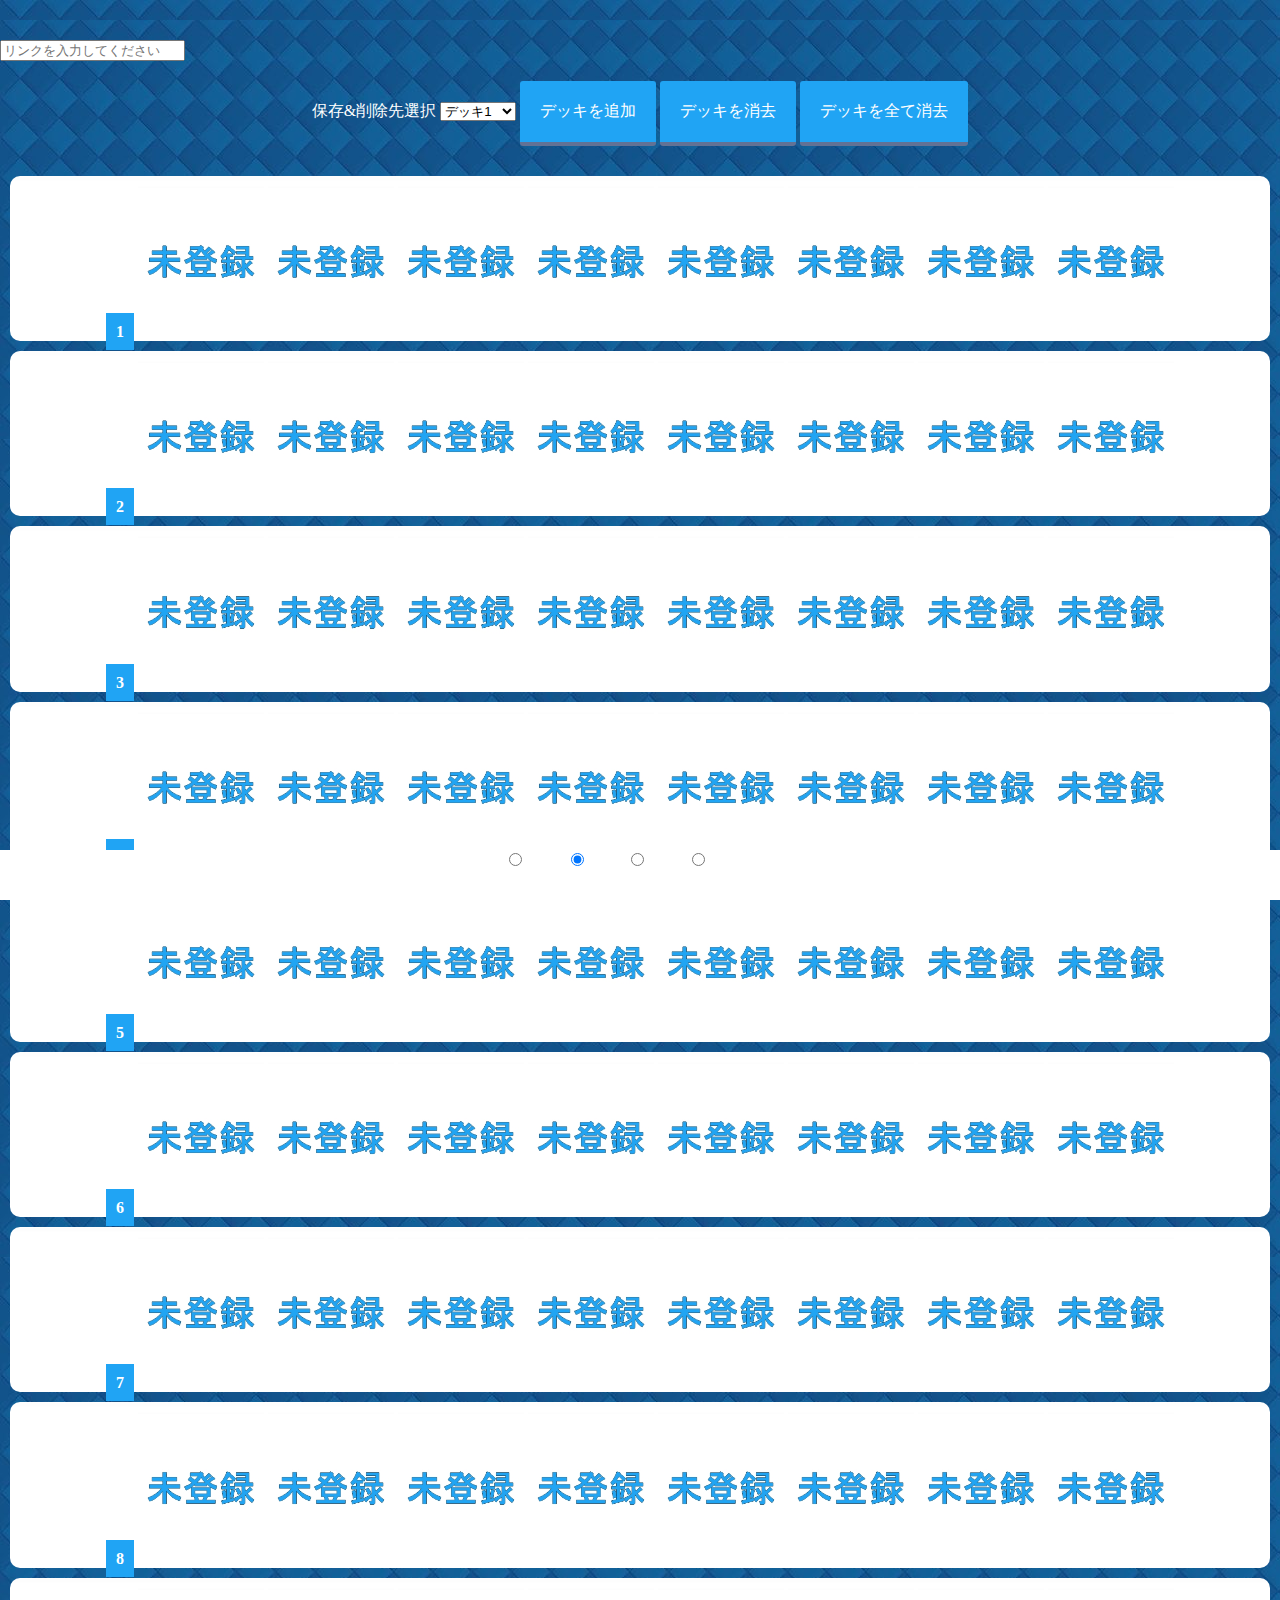
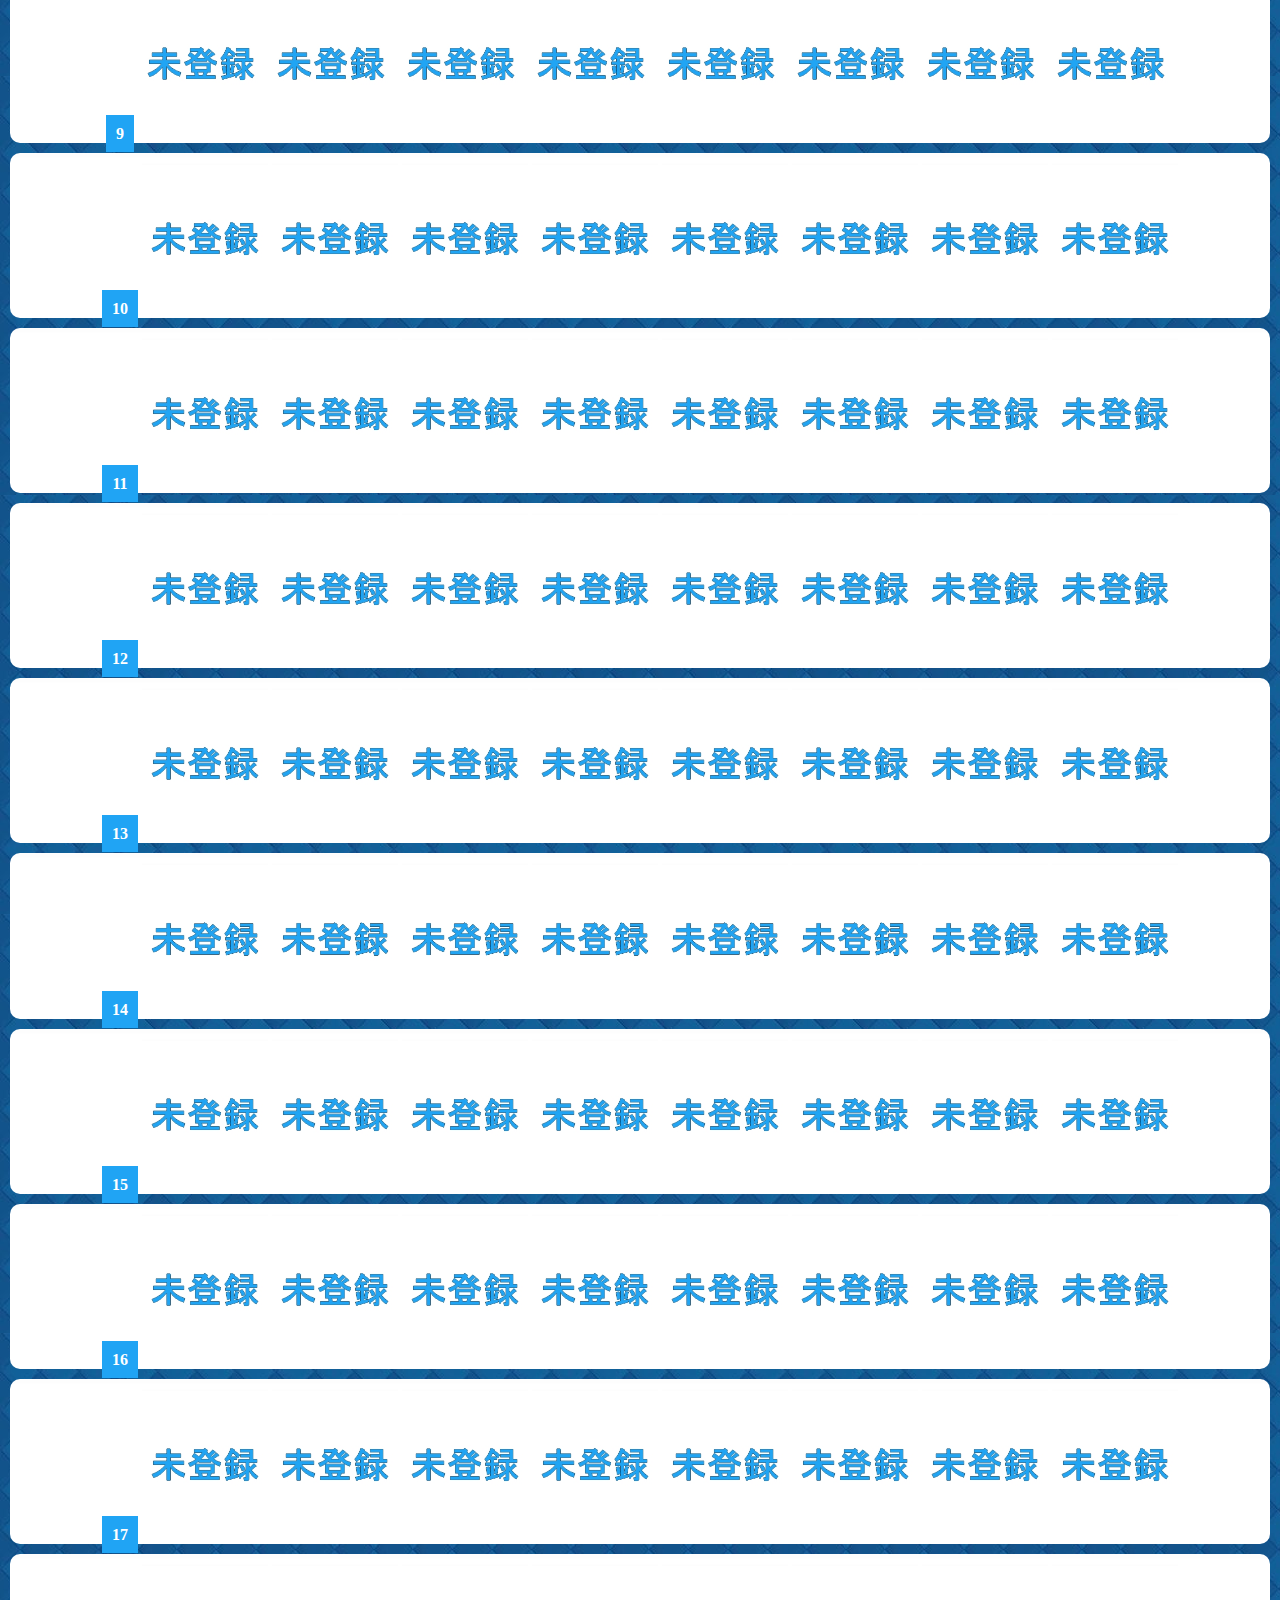
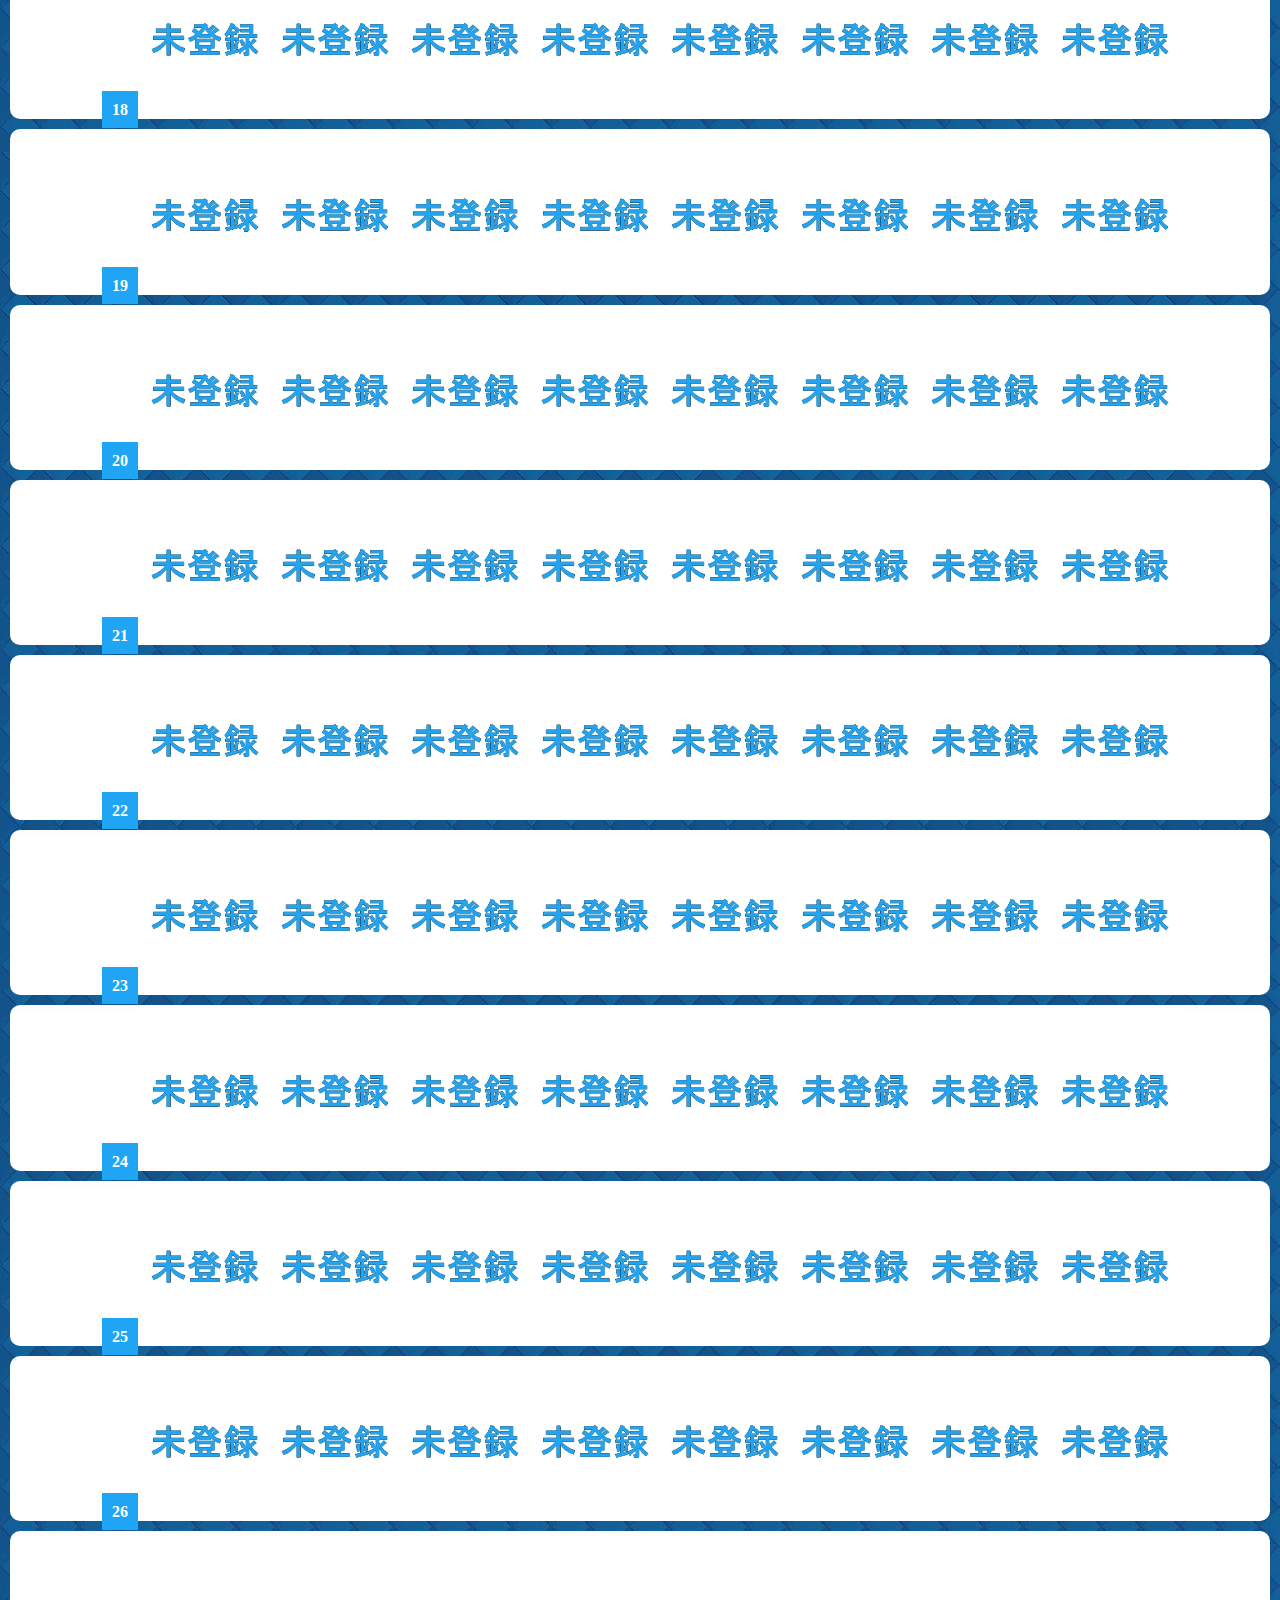
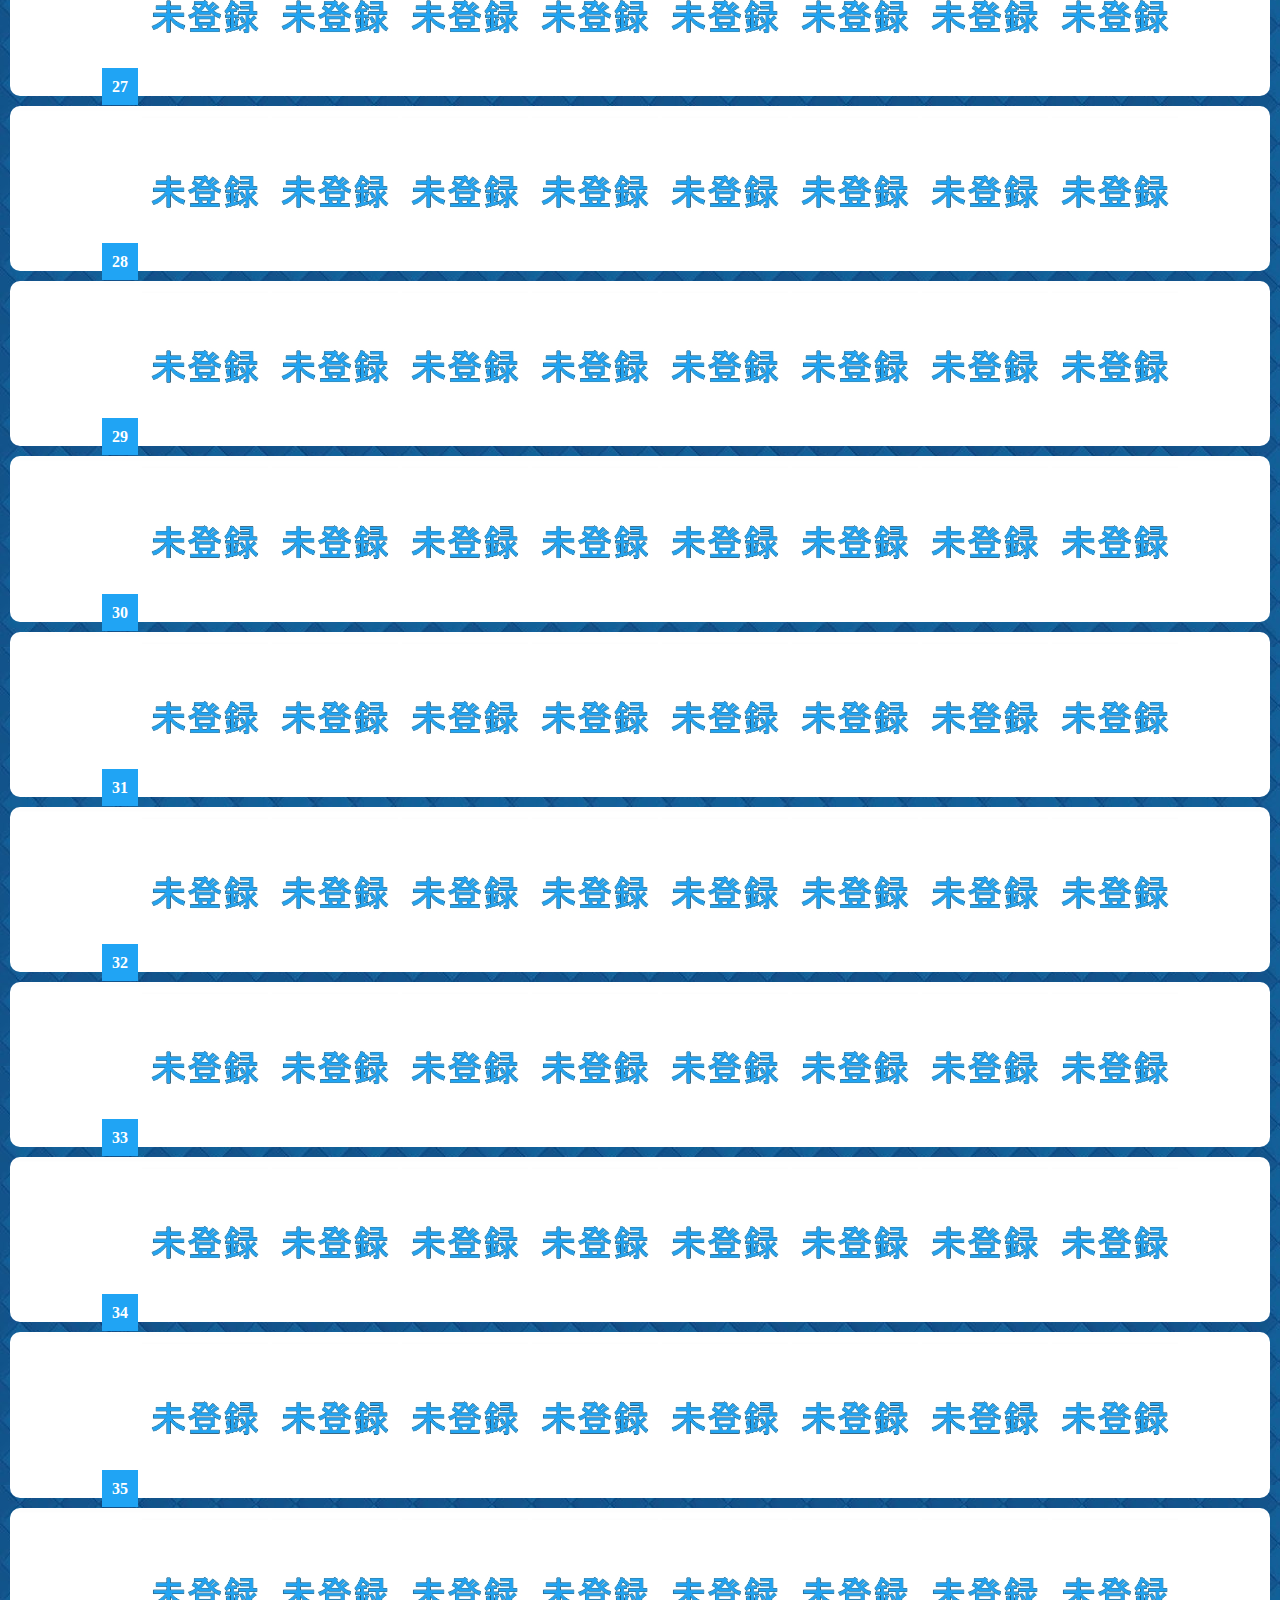
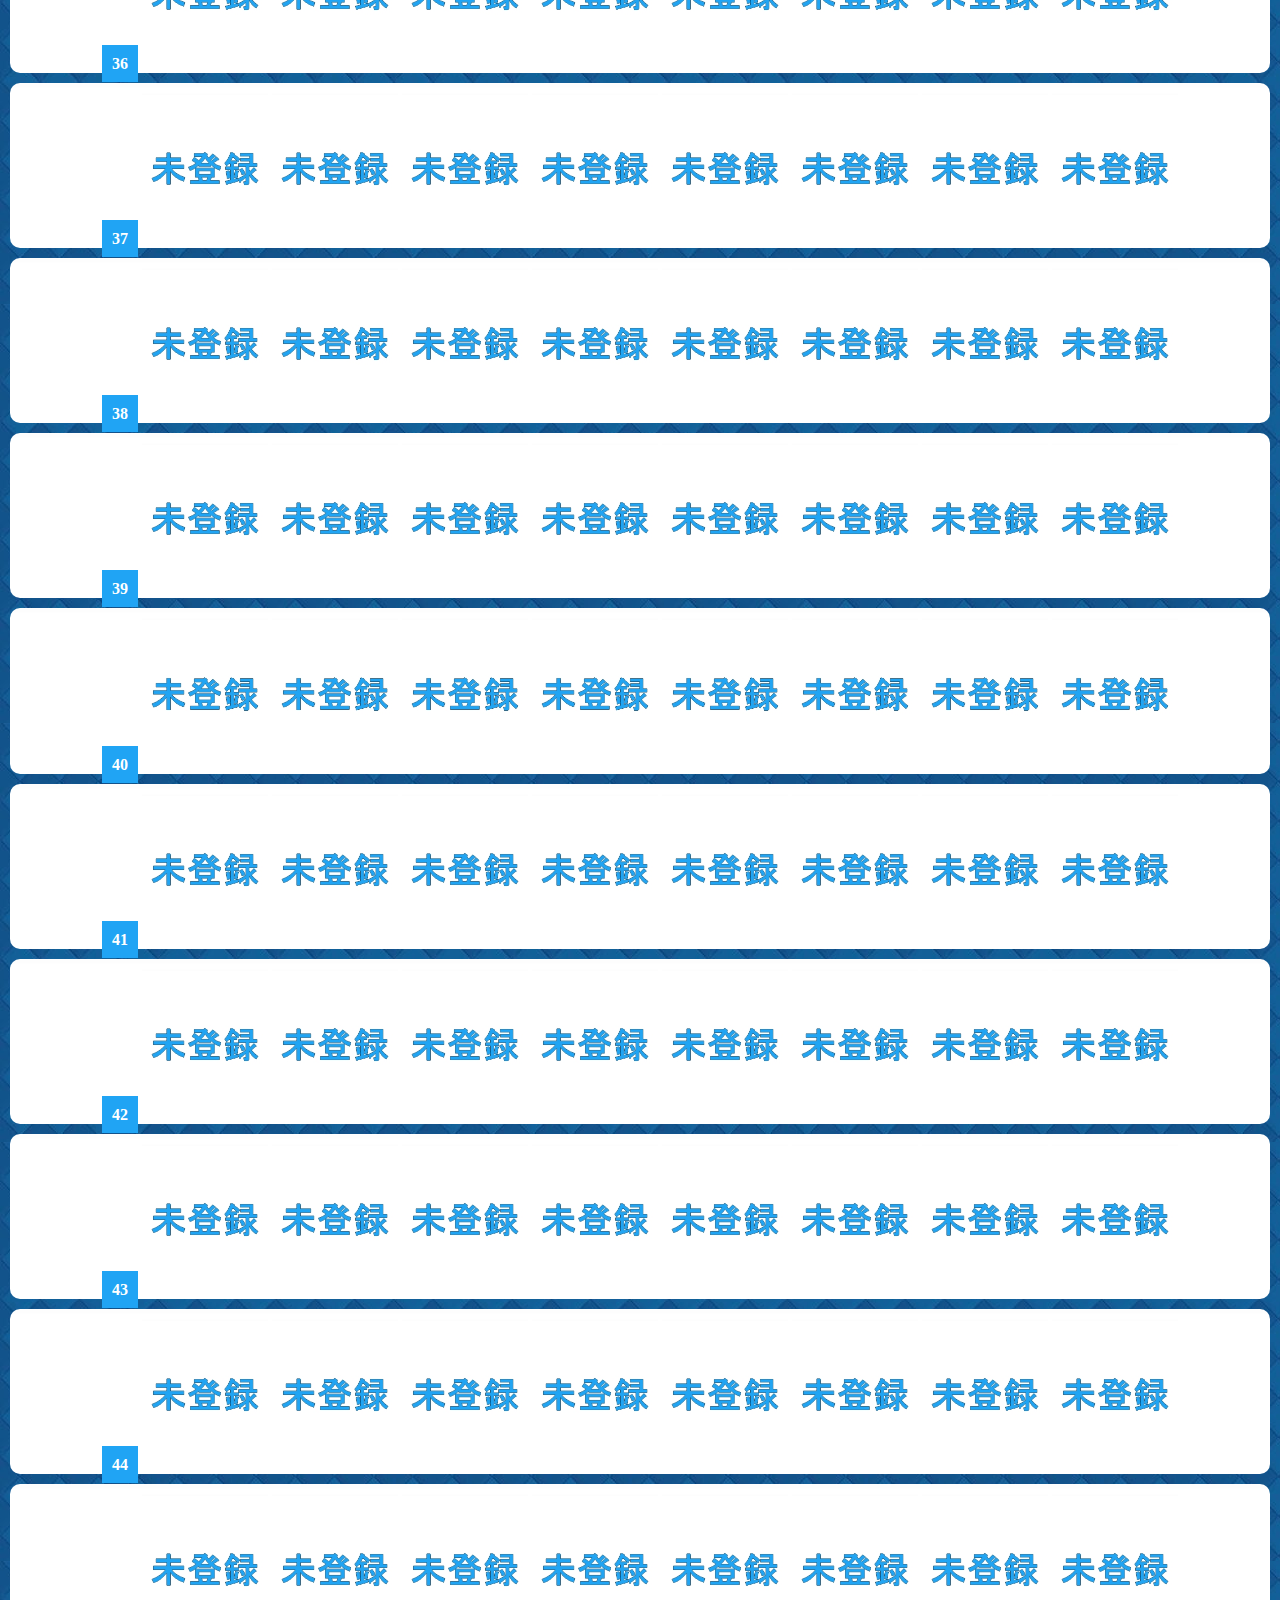
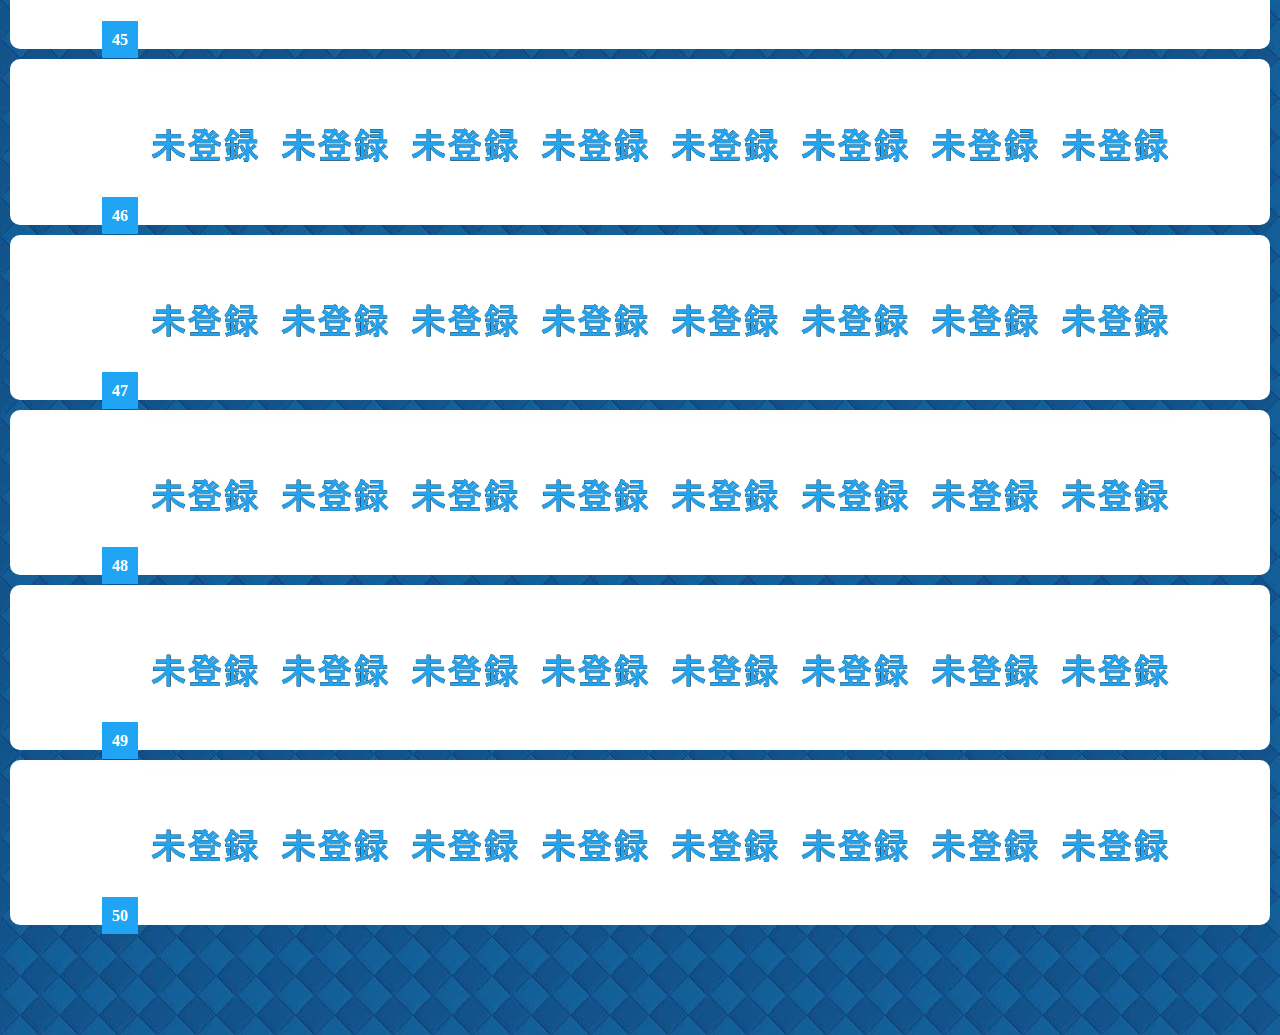
==== commit bbe73f64: "Add files via upload" ====
--- a/index2.html
+++ b/index2.html
@@ -68,556 +68,556 @@
       <a id="link_button3" class="btn-square">デッキを消去</a>
       <a id="link_button2" class="btn-square">デッキを全て消去</a><br>
       <div>
-        <div>
-          <img id="image_place0-1" height="10%" width="10%"> 
-          <img id="image_place0-2" height="10%" width="10%"> 
-          <img id="image_place0-3" height="10%" width="10%"> 
-          <img id="image_place0-4" height="10%" width="10%"> 
-          <img id="image_place0-5" height="10%" width="10%"> 
-          <img id="image_place0-6" height="10%" width="10%"> 
-          <img id="image_place0-7" height="10%" width="10%"> 
-          <img id="image_place0-8" height="10%" width="10%">
-          <input id="link0" type="image" src="copy_link.jpg" height="7%" width="7%" alt="デッキ1"><br>
-        </div>
-        <div>
-          <img id="image_place1-1" height="10%" width="10%"> 
-          <img id="image_place1-2" height="10%" width="10%"> 
-          <img id="image_place1-3" height="10%" width="10%"> 
-          <img id="image_place1-4" height="10%" width="10%"> 
-          <img id="image_place1-5" height="10%" width="10%"> 
-          <img id="image_place1-6" height="10%" width="10%"> 
-          <img id="image_place1-7" height="10%" width="10%"> 
-          <img id="image_place1-8" height="10%" width="10%">
-          <input id="link1" type="image" src="copy_link.jpg" height="7%" width="7%" alt="デッキ1"><br>
-        </div>
-        <div>
-          <img id="image_place2-1" height="10%" width="10%"> 
-          <img id="image_place2-2" height="10%" width="10%"> 
-          <img id="image_place2-3" height="10%" width="10%"> 
-          <img id="image_place2-4" height="10%" width="10%"> 
-          <img id="image_place2-5" height="10%" width="10%"> 
-          <img id="image_place2-6" height="10%" width="10%"> 
-          <img id="image_place2-7" height="10%" width="10%"> 
-          <img id="image_place2-8" height="10%" width="10%">
-          <input id="link2" type="image" src="copy_link.jpg" height="7%" width="7%" alt="デッキ1"><br>
-        </div>
-        <div>
-          <img id="image_place3-1" height="10%" width="10%"> 
-          <img id="image_place3-2" height="10%" width="10%"> 
-          <img id="image_place3-3" height="10%" width="10%"> 
-          <img id="image_place3-4" height="10%" width="10%"> 
-          <img id="image_place3-5" height="10%" width="10%"> 
-          <img id="image_place3-6" height="10%" width="10%"> 
-          <img id="image_place3-7" height="10%" width="10%"> 
-          <img id="image_place3-8" height="10%" width="10%">
-          <input id="link3" type="image" src="copy_link.jpg" height="7%" width="7%" alt="デッキ1"><br>
-        </div>
-        <div>
-          <img id="image_place4-1" height="10%" width="10%"> 
-          <img id="image_place4-2" height="10%" width="10%"> 
-          <img id="image_place4-3" height="10%" width="10%"> 
-          <img id="image_place4-4" height="10%" width="10%"> 
-          <img id="image_place4-5" height="10%" width="10%"> 
-          <img id="image_place4-6" height="10%" width="10%"> 
-          <img id="image_place4-7" height="10%" width="10%"> 
-          <img id="image_place4-8" height="10%" width="10%">
-          <input id="link4" type="image" src="copy_link.jpg" height="7%" width="7%" alt="デッキ1"><br>
-        </div>
-        <div>
-          <img id="image_place5-1" height="10%" width="10%"> 
-          <img id="image_place5-2" height="10%" width="10%"> 
-          <img id="image_place5-3" height="10%" width="10%"> 
-          <img id="image_place5-4" height="10%" width="10%"> 
-          <img id="image_place5-5" height="10%" width="10%"> 
-          <img id="image_place5-6" height="10%" width="10%"> 
-          <img id="image_place5-7" height="10%" width="10%"> 
-          <img id="image_place5-8" height="10%" width="10%">
-          <input id="link5" type="image" src="copy_link.jpg" height="7%" width="7%" alt="デッキ1"><br>
-        </div>
-        <div>
-          <img id="image_place6-1" height="10%" width="10%"> 
-          <img id="image_place6-2" height="10%" width="10%"> 
-          <img id="image_place6-3" height="10%" width="10%"> 
-          <img id="image_place6-4" height="10%" width="10%"> 
-          <img id="image_place6-5" height="10%" width="10%"> 
-          <img id="image_place6-6" height="10%" width="10%"> 
-          <img id="image_place6-7" height="10%" width="10%"> 
-          <img id="image_place6-8" height="10%" width="10%">
-          <input id="link6" type="image" src="copy_link.jpg" height="7%" width="7%" alt="デッキ1"><br>
-        </div>
-        <div>
-          <img id="image_place7-1" height="10%" width="10%"> 
-          <img id="image_place7-2" height="10%" width="10%"> 
-          <img id="image_place7-3" height="10%" width="10%"> 
-          <img id="image_place7-4" height="10%" width="10%"> 
-          <img id="image_place7-5" height="10%" width="10%"> 
-          <img id="image_place7-6" height="10%" width="10%"> 
-          <img id="image_place7-7" height="10%" width="10%"> 
-          <img id="image_place7-8" height="10%" width="10%">
-          <input id="link7" type="image" src="copy_link.jpg" height="7%" width="7%" alt="デッキ1"><br>
-        </div>
-        <div>
-          <img id="image_place8-1" height="10%" width="10%"> 
-          <img id="image_place8-2" height="10%" width="10%"> 
-          <img id="image_place8-3" height="10%" width="10%"> 
-          <img id="image_place8-4" height="10%" width="10%"> 
-          <img id="image_place8-5" height="10%" width="10%"> 
-          <img id="image_place8-6" height="10%" width="10%"> 
-          <img id="image_place8-7" height="10%" width="10%"> 
-          <img id="image_place8-8" height="10%" width="10%">
-          <input id="link8" type="image" src="copy_link.jpg" height="7%" width="7%" alt="デッキ1"><br>
-        </div>
-        <div>
-          <img id="image_place9-1" height="10%" width="10%"> 
-          <img id="image_place9-2" height="10%" width="10%"> 
-          <img id="image_place9-3" height="10%" width="10%"> 
-          <img id="image_place9-4" height="10%" width="10%"> 
-          <img id="image_place9-5" height="10%" width="10%"> 
-          <img id="image_place9-6" height="10%" width="10%"> 
-          <img id="image_place9-7" height="10%" width="10%"> 
-          <img id="image_place9-8" height="10%" width="10%">
-          <input id="link9" type="image" src="copy_link.jpg" height="7%" width="7%" alt="デッキ1"><br>
-        </div>
-        <div>
-          <img id="image_place10-1" height="10%" width="10%"> 
-          <img id="image_place10-2" height="10%" width="10%"> 
-          <img id="image_place10-3" height="10%" width="10%"> 
-          <img id="image_place10-4" height="10%" width="10%"> 
-          <img id="image_place10-5" height="10%" width="10%"> 
-          <img id="image_place10-6" height="10%" width="10%"> 
-          <img id="image_place10-7" height="10%" width="10%"> 
-          <img id="image_place10-8" height="10%" width="10%">
-          <input id="link10" type="image" src="copy_link.jpg" height="7%" width="7%" alt="デッキ1"><br>
-        </div>
-<div>
-	<img id="image_place11-1" height="10%" width="10%">
-	<img id="image_place11-2" height="10%" width="10%">
-	<img id="image_place11-3" height="10%" width="10%">
-	<img id="image_place11-4" height="10%" width="10%">
-	<img id="image_place11-5" height="10%" width="10%">
-	<img id="image_place11-6" height="10%" width="10%">
-	<img id="image_place11-7" height="10%" width="10%">
-	<img id="image_place11-8" height="10%" width="10%">
-	<input id="link11" type="image" src="copy_link.jpg" height="7%" width="7%"><br>
-</div>
-<div>
-	<img id="image_place12-1" height="10%" width="10%">
-	<img id="image_place12-2" height="10%" width="10%">
-	<img id="image_place12-3" height="10%" width="10%">
-	<img id="image_place12-4" height="10%" width="10%">
-	<img id="image_place12-5" height="10%" width="10%">
-	<img id="image_place12-6" height="10%" width="10%">
-	<img id="image_place12-7" height="10%" width="10%">
-	<img id="image_place12-8" height="10%" width="10%">
-	<input id="link12" type="image" src="copy_link.jpg" height="7%" width="7%"><br>
-</div>
-<div>
-	<img id="image_place13-1" height="10%" width="10%">
-	<img id="image_place13-2" height="10%" width="10%">
-	<img id="image_place13-3" height="10%" width="10%">
-	<img id="image_place13-4" height="10%" width="10%">
-	<img id="image_place13-5" height="10%" width="10%">
-	<img id="image_place13-6" height="10%" width="10%">
-	<img id="image_place13-7" height="10%" width="10%">
-	<img id="image_place13-8" height="10%" width="10%">
-	<input id="link13" type="image" src="copy_link.jpg" height="7%" width="7%"><br>
-</div>
-<div>
-	<img id="image_place14-1" height="10%" width="10%">
-	<img id="image_place14-2" height="10%" width="10%">
-	<img id="image_place14-3" height="10%" width="10%">
-	<img id="image_place14-4" height="10%" width="10%">
-	<img id="image_place14-5" height="10%" width="10%">
-	<img id="image_place14-6" height="10%" width="10%">
-	<img id="image_place14-7" height="10%" width="10%">
-	<img id="image_place14-8" height="10%" width="10%">
-	<input id="link14" type="image" src="copy_link.jpg" height="7%" width="7%"><br>
-</div>
-<div>
-	<img id="image_place15-1" height="10%" width="10%">
-	<img id="image_place15-2" height="10%" width="10%">
-	<img id="image_place15-3" height="10%" width="10%">
-	<img id="image_place15-4" height="10%" width="10%">
-	<img id="image_place15-5" height="10%" width="10%">
-	<img id="image_place15-6" height="10%" width="10%">
-	<img id="image_place15-7" height="10%" width="10%">
-	<img id="image_place15-8" height="10%" width="10%">
-	<input id="link15" type="image" src="copy_link.jpg" height="7%" width="7%"><br>
-</div>
-<div>
-	<img id="image_place16-1" height="10%" width="10%">
-	<img id="image_place16-2" height="10%" width="10%">
-	<img id="image_place16-3" height="10%" width="10%">
-	<img id="image_place16-4" height="10%" width="10%">
-	<img id="image_place16-5" height="10%" width="10%">
-	<img id="image_place16-6" height="10%" width="10%">
-	<img id="image_place16-7" height="10%" width="10%">
-	<img id="image_place16-8" height="10%" width="10%">
-	<input id="link16" type="image" src="copy_link.jpg" height="7%" width="7%"><br>
-</div>
-<div>
-	<img id="image_place17-1" height="10%" width="10%">
-	<img id="image_place17-2" height="10%" width="10%">
-	<img id="image_place17-3" height="10%" width="10%">
-	<img id="image_place17-4" height="10%" width="10%">
-	<img id="image_place17-5" height="10%" width="10%">
-	<img id="image_place17-6" height="10%" width="10%">
-	<img id="image_place17-7" height="10%" width="10%">
-	<img id="image_place17-8" height="10%" width="10%">
-	<input id="link17" type="image" src="copy_link.jpg" height="7%" width="7%"><br>
-</div>
-<div>
-	<img id="image_place18-1" height="10%" width="10%">
-	<img id="image_place18-2" height="10%" width="10%">
-	<img id="image_place18-3" height="10%" width="10%">
-	<img id="image_place18-4" height="10%" width="10%">
-	<img id="image_place18-5" height="10%" width="10%">
-	<img id="image_place18-6" height="10%" width="10%">
-	<img id="image_place18-7" height="10%" width="10%">
-	<img id="image_place18-8" height="10%" width="10%">
-	<input id="link18" type="image" src="copy_link.jpg" height="7%" width="7%"><br>
-</div>
-<div>
-	<img id="image_place19-1" height="10%" width="10%">
-	<img id="image_place19-2" height="10%" width="10%">
-	<img id="image_place19-3" height="10%" width="10%">
-	<img id="image_place19-4" height="10%" width="10%">
-	<img id="image_place19-5" height="10%" width="10%">
-	<img id="image_place19-6" height="10%" width="10%">
-	<img id="image_place19-7" height="10%" width="10%">
-	<img id="image_place19-8" height="10%" width="10%">
-	<input id="link19" type="image" src="copy_link.jpg" height="7%" width="7%"><br>
-</div>
-<div>
-	<img id="image_place20-1" height="10%" width="10%">
-	<img id="image_place20-2" height="10%" width="10%">
-	<img id="image_place20-3" height="10%" width="10%">
-	<img id="image_place20-4" height="10%" width="10%">
-	<img id="image_place20-5" height="10%" width="10%">
-	<img id="image_place20-6" height="10%" width="10%">
-	<img id="image_place20-7" height="10%" width="10%">
-	<img id="image_place20-8" height="10%" width="10%">
-	<input id="link20" type="image" src="copy_link.jpg" height="7%" width="7%"><br>
-</div>
-<div>
-	<img id="image_place21-1" height="10%" width="10%">
-	<img id="image_place21-2" height="10%" width="10%">
-	<img id="image_place21-3" height="10%" width="10%">
-	<img id="image_place21-4" height="10%" width="10%">
-	<img id="image_place21-5" height="10%" width="10%">
-	<img id="image_place21-6" height="10%" width="10%">
-	<img id="image_place21-7" height="10%" width="10%">
-	<img id="image_place21-8" height="10%" width="10%">
-	<input id="link21" type="image" src="copy_link.jpg" height="7%" width="7%"><br>
-</div>
-<div>
-	<img id="image_place22-1" height="10%" width="10%">
-	<img id="image_place22-2" height="10%" width="10%">
-	<img id="image_place22-3" height="10%" width="10%">
-	<img id="image_place22-4" height="10%" width="10%">
-	<img id="image_place22-5" height="10%" width="10%">
-	<img id="image_place22-6" height="10%" width="10%">
-	<img id="image_place22-7" height="10%" width="10%">
-	<img id="image_place22-8" height="10%" width="10%">
-	<input id="link22" type="image" src="copy_link.jpg" height="7%" width="7%"><br>
-</div>
-<div>
-	<img id="image_place23-1" height="10%" width="10%">
-	<img id="image_place23-2" height="10%" width="10%">
-	<img id="image_place23-3" height="10%" width="10%">
-	<img id="image_place23-4" height="10%" width="10%">
-	<img id="image_place23-5" height="10%" width="10%">
-	<img id="image_place23-6" height="10%" width="10%">
-	<img id="image_place23-7" height="10%" width="10%">
-	<img id="image_place23-8" height="10%" width="10%">
-	<input id="link23" type="image" src="copy_link.jpg" height="7%" width="7%"><br>
-</div>
-<div>
-	<img id="image_place24-1" height="10%" width="10%">
-	<img id="image_place24-2" height="10%" width="10%">
-	<img id="image_place24-3" height="10%" width="10%">
-	<img id="image_place24-4" height="10%" width="10%">
-	<img id="image_place24-5" height="10%" width="10%">
-	<img id="image_place24-6" height="10%" width="10%">
-	<img id="image_place24-7" height="10%" width="10%">
-	<img id="image_place24-8" height="10%" width="10%">
-	<input id="link24" type="image" src="copy_link.jpg" height="7%" width="7%"><br>
-</div>
-<div>
-	<img id="image_place25-1" height="10%" width="10%">
-	<img id="image_place25-2" height="10%" width="10%">
-	<img id="image_place25-3" height="10%" width="10%">
-	<img id="image_place25-4" height="10%" width="10%">
-	<img id="image_place25-5" height="10%" width="10%">
-	<img id="image_place25-6" height="10%" width="10%">
-	<img id="image_place25-7" height="10%" width="10%">
-	<img id="image_place25-8" height="10%" width="10%">
-	<input id="link25" type="image" src="copy_link.jpg" height="7%" width="7%"><br>
-</div>
-<div>
-	<img id="image_place26-1" height="10%" width="10%">
-	<img id="image_place26-2" height="10%" width="10%">
-	<img id="image_place26-3" height="10%" width="10%">
-	<img id="image_place26-4" height="10%" width="10%">
-	<img id="image_place26-5" height="10%" width="10%">
-	<img id="image_place26-6" height="10%" width="10%">
-	<img id="image_place26-7" height="10%" width="10%">
-	<img id="image_place26-8" height="10%" width="10%">
-	<input id="link26" type="image" src="copy_link.jpg" height="7%" width="7%"><br>
-</div>
-<div>
-	<img id="image_place27-1" height="10%" width="10%">
-	<img id="image_place27-2" height="10%" width="10%">
-	<img id="image_place27-3" height="10%" width="10%">
-	<img id="image_place27-4" height="10%" width="10%">
-	<img id="image_place27-5" height="10%" width="10%">
-	<img id="image_place27-6" height="10%" width="10%">
-	<img id="image_place27-7" height="10%" width="10%">
-	<img id="image_place27-8" height="10%" width="10%">
-	<input id="link27" type="image" src="copy_link.jpg" height="7%" width="7%"><br>
-</div>
-<div>
-	<img id="image_place28-1" height="10%" width="10%">
-	<img id="image_place28-2" height="10%" width="10%">
-	<img id="image_place28-3" height="10%" width="10%">
-	<img id="image_place28-4" height="10%" width="10%">
-	<img id="image_place28-5" height="10%" width="10%">
-	<img id="image_place28-6" height="10%" width="10%">
-	<img id="image_place28-7" height="10%" width="10%">
-	<img id="image_place28-8" height="10%" width="10%">
-	<input id="link28" type="image" src="copy_link.jpg" height="7%" width="7%"><br>
-</div>
-<div>
-	<img id="image_place29-1" height="10%" width="10%">
-	<img id="image_place29-2" height="10%" width="10%">
-	<img id="image_place29-3" height="10%" width="10%">
-	<img id="image_place29-4" height="10%" width="10%">
-	<img id="image_place29-5" height="10%" width="10%">
-	<img id="image_place29-6" height="10%" width="10%">
-	<img id="image_place29-7" height="10%" width="10%">
-	<img id="image_place29-8" height="10%" width="10%">
-	<input id="link29" type="image" src="copy_link.jpg" height="7%" width="7%"><br>
-</div>
-<div>
-	<img id="image_place30-1" height="10%" width="10%">
-	<img id="image_place30-2" height="10%" width="10%">
-	<img id="image_place30-3" height="10%" width="10%">
-	<img id="image_place30-4" height="10%" width="10%">
-	<img id="image_place30-5" height="10%" width="10%">
-	<img id="image_place30-6" height="10%" width="10%">
-	<img id="image_place30-7" height="10%" width="10%">
-	<img id="image_place30-8" height="10%" width="10%">
-	<input id="link30" type="image" src="copy_link.jpg" height="7%" width="7%"><br>
-</div>
-<div>
-	<img id="image_place31-1" height="10%" width="10%">
-	<img id="image_place31-2" height="10%" width="10%">
-	<img id="image_place31-3" height="10%" width="10%">
-	<img id="image_place31-4" height="10%" width="10%">
-	<img id="image_place31-5" height="10%" width="10%">
-	<img id="image_place31-6" height="10%" width="10%">
-	<img id="image_place31-7" height="10%" width="10%">
-	<img id="image_place31-8" height="10%" width="10%">
-	<input id="link31" type="image" src="copy_link.jpg" height="7%" width="7%"><br>
-</div>
-<div>
-	<img id="image_place32-1" height="10%" width="10%">
-	<img id="image_place32-2" height="10%" width="10%">
-	<img id="image_place32-3" height="10%" width="10%">
-	<img id="image_place32-4" height="10%" width="10%">
-	<img id="image_place32-5" height="10%" width="10%">
-	<img id="image_place32-6" height="10%" width="10%">
-	<img id="image_place32-7" height="10%" width="10%">
-	<img id="image_place32-8" height="10%" width="10%">
-	<input id="link32" type="image" src="copy_link.jpg" height="7%" width="7%"><br>
-</div>
-<div>
-	<img id="image_place33-1" height="10%" width="10%">
-	<img id="image_place33-2" height="10%" width="10%">
-	<img id="image_place33-3" height="10%" width="10%">
-	<img id="image_place33-4" height="10%" width="10%">
-	<img id="image_place33-5" height="10%" width="10%">
-	<img id="image_place33-6" height="10%" width="10%">
-	<img id="image_place33-7" height="10%" width="10%">
-	<img id="image_place33-8" height="10%" width="10%">
-	<input id="link33" type="image" src="copy_link.jpg" height="7%" width="7%"><br>
-</div>
-<div>
-	<img id="image_place34-1" height="10%" width="10%">
-	<img id="image_place34-2" height="10%" width="10%">
-	<img id="image_place34-3" height="10%" width="10%">
-	<img id="image_place34-4" height="10%" width="10%">
-	<img id="image_place34-5" height="10%" width="10%">
-	<img id="image_place34-6" height="10%" width="10%">
-	<img id="image_place34-7" height="10%" width="10%">
-	<img id="image_place34-8" height="10%" width="10%">
-	<input id="link34" type="image" src="copy_link.jpg" height="7%" width="7%"><br>
-</div>
-<div>
-	<img id="image_place35-1" height="10%" width="10%">
-	<img id="image_place35-2" height="10%" width="10%">
-	<img id="image_place35-3" height="10%" width="10%">
-	<img id="image_place35-4" height="10%" width="10%">
-	<img id="image_place35-5" height="10%" width="10%">
-	<img id="image_place35-6" height="10%" width="10%">
-	<img id="image_place35-7" height="10%" width="10%">
-	<img id="image_place35-8" height="10%" width="10%">
-	<input id="link35" type="image" src="copy_link.jpg" height="7%" width="7%"><br>
-</div>
-<div>
-	<img id="image_place36-1" height="10%" width="10%">
-	<img id="image_place36-2" height="10%" width="10%">
-	<img id="image_place36-3" height="10%" width="10%">
-	<img id="image_place36-4" height="10%" width="10%">
-	<img id="image_place36-5" height="10%" width="10%">
-	<img id="image_place36-6" height="10%" width="10%">
-	<img id="image_place36-7" height="10%" width="10%">
-	<img id="image_place36-8" height="10%" width="10%">
-	<input id="link36" type="image" src="copy_link.jpg" height="7%" width="7%"><br>
-</div>
-<div>
-	<img id="image_place37-1" height="10%" width="10%">
-	<img id="image_place37-2" height="10%" width="10%">
-	<img id="image_place37-3" height="10%" width="10%">
-	<img id="image_place37-4" height="10%" width="10%">
-	<img id="image_place37-5" height="10%" width="10%">
-	<img id="image_place37-6" height="10%" width="10%">
-	<img id="image_place37-7" height="10%" width="10%">
-	<img id="image_place37-8" height="10%" width="10%">
-	<input id="link37" type="image" src="copy_link.jpg" height="7%" width="7%"><br>
-</div>
-<div>
-	<img id="image_place38-1" height="10%" width="10%">
-	<img id="image_place38-2" height="10%" width="10%">
-	<img id="image_place38-3" height="10%" width="10%">
-	<img id="image_place38-4" height="10%" width="10%">
-	<img id="image_place38-5" height="10%" width="10%">
-	<img id="image_place38-6" height="10%" width="10%">
-	<img id="image_place38-7" height="10%" width="10%">
-	<img id="image_place38-8" height="10%" width="10%">
-	<input id="link38" type="image" src="copy_link.jpg" height="7%" width="7%"><br>
-</div>
-<div>
-	<img id="image_place39-1" height="10%" width="10%">
-	<img id="image_place39-2" height="10%" width="10%">
-	<img id="image_place39-3" height="10%" width="10%">
-	<img id="image_place39-4" height="10%" width="10%">
-	<img id="image_place39-5" height="10%" width="10%">
-	<img id="image_place39-6" height="10%" width="10%">
-	<img id="image_place39-7" height="10%" width="10%">
-	<img id="image_place39-8" height="10%" width="10%">
-	<input id="link39" type="image" src="copy_link.jpg" height="7%" width="7%"><br>
-</div>
-<div>
-	<img id="image_place40-1" height="10%" width="10%">
-	<img id="image_place40-2" height="10%" width="10%">
-	<img id="image_place40-3" height="10%" width="10%">
-	<img id="image_place40-4" height="10%" width="10%">
-	<img id="image_place40-5" height="10%" width="10%">
-	<img id="image_place40-6" height="10%" width="10%">
-	<img id="image_place40-7" height="10%" width="10%">
-	<img id="image_place40-8" height="10%" width="10%">
-	<input id="link40" type="image" src="copy_link.jpg" height="7%" width="7%"><br>
-</div>
-<div>
-	<img id="image_place41-1" height="10%" width="10%">
-	<img id="image_place41-2" height="10%" width="10%">
-	<img id="image_place41-3" height="10%" width="10%">
-	<img id="image_place41-4" height="10%" width="10%">
-	<img id="image_place41-5" height="10%" width="10%">
-	<img id="image_place41-6" height="10%" width="10%">
-	<img id="image_place41-7" height="10%" width="10%">
-	<img id="image_place41-8" height="10%" width="10%">
-	<input id="link41" type="image" src="copy_link.jpg" height="7%" width="7%"><br>
-</div>
-<div>
-	<img id="image_place42-1" height="10%" width="10%">
-	<img id="image_place42-2" height="10%" width="10%">
-	<img id="image_place42-3" height="10%" width="10%">
-	<img id="image_place42-4" height="10%" width="10%">
-	<img id="image_place42-5" height="10%" width="10%">
-	<img id="image_place42-6" height="10%" width="10%">
-	<img id="image_place42-7" height="10%" width="10%">
-	<img id="image_place42-8" height="10%" width="10%">
-	<input id="link42" type="image" src="copy_link.jpg" height="7%" width="7%"><br>
-</div>
-<div>
-	<img id="image_place43-1" height="10%" width="10%">
-	<img id="image_place43-2" height="10%" width="10%">
-	<img id="image_place43-3" height="10%" width="10%">
-	<img id="image_place43-4" height="10%" width="10%">
-	<img id="image_place43-5" height="10%" width="10%">
-	<img id="image_place43-6" height="10%" width="10%">
-	<img id="image_place43-7" height="10%" width="10%">
-	<img id="image_place43-8" height="10%" width="10%">
-	<input id="link43" type="image" src="copy_link.jpg" height="7%" width="7%"><br>
-</div>
-<div>
-	<img id="image_place44-1" height="10%" width="10%">
-	<img id="image_place44-2" height="10%" width="10%">
-	<img id="image_place44-3" height="10%" width="10%">
-	<img id="image_place44-4" height="10%" width="10%">
-	<img id="image_place44-5" height="10%" width="10%">
-	<img id="image_place44-6" height="10%" width="10%">
-	<img id="image_place44-7" height="10%" width="10%">
-	<img id="image_place44-8" height="10%" width="10%">
-	<input id="link44" type="image" src="copy_link.jpg" height="7%" width="7%"><br>
-</div>
-<div>
-	<img id="image_place45-1" height="10%" width="10%">
-	<img id="image_place45-2" height="10%" width="10%">
-	<img id="image_place45-3" height="10%" width="10%">
-	<img id="image_place45-4" height="10%" width="10%">
-	<img id="image_place45-5" height="10%" width="10%">
-	<img id="image_place45-6" height="10%" width="10%">
-	<img id="image_place45-7" height="10%" width="10%">
-	<img id="image_place45-8" height="10%" width="10%">
-	<input id="link45" type="image" src="copy_link.jpg" height="7%" width="7%"><br>
-</div>
-<div>
-	<img id="image_place46-1" height="10%" width="10%">
-	<img id="image_place46-2" height="10%" width="10%">
-	<img id="image_place46-3" height="10%" width="10%">
-	<img id="image_place46-4" height="10%" width="10%">
-	<img id="image_place46-5" height="10%" width="10%">
-	<img id="image_place46-6" height="10%" width="10%">
-	<img id="image_place46-7" height="10%" width="10%">
-	<img id="image_place46-8" height="10%" width="10%">
-	<input id="link46" type="image" src="copy_link.jpg" height="7%" width="7%"><br>
-</div>
-<div>
-	<img id="image_place47-1" height="10%" width="10%">
-	<img id="image_place47-2" height="10%" width="10%">
-	<img id="image_place47-3" height="10%" width="10%">
-	<img id="image_place47-4" height="10%" width="10%">
-	<img id="image_place47-5" height="10%" width="10%">
-	<img id="image_place47-6" height="10%" width="10%">
-	<img id="image_place47-7" height="10%" width="10%">
-	<img id="image_place47-8" height="10%" width="10%">
-	<input id="link47" type="image" src="copy_link.jpg" height="7%" width="7%"><br>
-</div>
-<div>
-	<img id="image_place48-1" height="10%" width="10%">
-	<img id="image_place48-2" height="10%" width="10%">
-	<img id="image_place48-3" height="10%" width="10%">
-	<img id="image_place48-4" height="10%" width="10%">
-	<img id="image_place48-5" height="10%" width="10%">
-	<img id="image_place48-6" height="10%" width="10%">
-	<img id="image_place48-7" height="10%" width="10%">
-	<img id="image_place48-8" height="10%" width="10%">
-	<input id="link48" type="image" src="copy_link.jpg" height="7%" width="7%"><br>
-</div>
-<div>
-	<img id="image_place49-1" height="10%" width="10%">
-	<img id="image_place49-2" height="10%" width="10%">
-	<img id="image_place49-3" height="10%" width="10%">
-	<img id="image_place49-4" height="10%" width="10%">
-	<img id="image_place49-5" height="10%" width="10%">
-	<img id="image_place49-6" height="10%" width="10%">
-	<img id="image_place49-7" height="10%" width="10%">
-	<img id="image_place49-8" height="10%" width="10%">
-	<input id="link49" type="image" src="copy_link.jpg" height="7%" width="7%"><br>
-</div>
+		<div class="box" id="link0" >
+			<b class="ranking">1</b>
+			  <img id="image_place0-1" height="10%" width="10%"> 
+			  <img id="image_place0-2" height="10%" width="10%"> 
+			  <img id="image_place0-3" height="10%" width="10%"> 
+			  <img id="image_place0-4" height="10%" width="10%"> 
+			  <img id="image_place0-5" height="10%" width="10%"> 
+			  <img id="image_place0-6" height="10%" width="10%"> 
+			  <img id="image_place0-7" height="10%" width="10%"> 
+			  <img id="image_place0-8" height="10%" width="10%">
+			</div>
+			<div class="box" id="link1" >
+				<b class="ranking">2</b>
+			  <img id="image_place1-1" height="10%" width="10%"> 
+			  <img id="image_place1-2" height="10%" width="10%"> 
+			  <img id="image_place1-3" height="10%" width="10%"> 
+			  <img id="image_place1-4" height="10%" width="10%"> 
+			  <img id="image_place1-5" height="10%" width="10%"> 
+			  <img id="image_place1-6" height="10%" width="10%"> 
+			  <img id="image_place1-7" height="10%" width="10%"> 
+			  <img id="image_place1-8" height="10%" width="10%">
+			</div>
+			<div class="box" id="link2" >
+				<b class="ranking">3</b>
+			  <img id="image_place2-1" height="10%" width="10%"> 
+			  <img id="image_place2-2" height="10%" width="10%"> 
+			  <img id="image_place2-3" height="10%" width="10%"> 
+			  <img id="image_place2-4" height="10%" width="10%"> 
+			  <img id="image_place2-5" height="10%" width="10%"> 
+			  <img id="image_place2-6" height="10%" width="10%"> 
+			  <img id="image_place2-7" height="10%" width="10%"> 
+			  <img id="image_place2-8" height="10%" width="10%">
+			</div>
+			<div class="box" id="link3" >
+				<b class="ranking">4</b>
+			  <img id="image_place3-1" height="10%" width="10%"> 
+			  <img id="image_place3-2" height="10%" width="10%"> 
+			  <img id="image_place3-3" height="10%" width="10%"> 
+			  <img id="image_place3-4" height="10%" width="10%"> 
+			  <img id="image_place3-5" height="10%" width="10%"> 
+			  <img id="image_place3-6" height="10%" width="10%"> 
+			  <img id="image_place3-7" height="10%" width="10%"> 
+			  <img id="image_place3-8" height="10%" width="10%">
+			</div>
+			<div class="box" id="link4" >
+				<b class="ranking">5</b>
+			  <img id="image_place4-1" height="10%" width="10%"> 
+			  <img id="image_place4-2" height="10%" width="10%"> 
+			  <img id="image_place4-3" height="10%" width="10%"> 
+			  <img id="image_place4-4" height="10%" width="10%"> 
+			  <img id="image_place4-5" height="10%" width="10%"> 
+			  <img id="image_place4-6" height="10%" width="10%"> 
+			  <img id="image_place4-7" height="10%" width="10%"> 
+			  <img id="image_place4-8" height="10%" width="10%">
+			</div>
+			<div class="box" id="link5" >
+				<b class="ranking">6</b>
+			  <img id="image_place5-1" height="10%" width="10%"> 
+			  <img id="image_place5-2" height="10%" width="10%"> 
+			  <img id="image_place5-3" height="10%" width="10%"> 
+			  <img id="image_place5-4" height="10%" width="10%"> 
+			  <img id="image_place5-5" height="10%" width="10%"> 
+			  <img id="image_place5-6" height="10%" width="10%"> 
+			  <img id="image_place5-7" height="10%" width="10%"> 
+			  <img id="image_place5-8" height="10%" width="10%">
+			</div>
+			<div class="box" id="link6" >
+				<b class="ranking">7</b>
+			  <img id="image_place6-1" height="10%" width="10%"> 
+			  <img id="image_place6-2" height="10%" width="10%"> 
+			  <img id="image_place6-3" height="10%" width="10%"> 
+			  <img id="image_place6-4" height="10%" width="10%"> 
+			  <img id="image_place6-5" height="10%" width="10%"> 
+			  <img id="image_place6-6" height="10%" width="10%"> 
+			  <img id="image_place6-7" height="10%" width="10%"> 
+			  <img id="image_place6-8" height="10%" width="10%">
+			</div>
+			<div class="box" id="link7" >
+				<b class="ranking">8</b>
+			  <img id="image_place7-1" height="10%" width="10%"> 
+			  <img id="image_place7-2" height="10%" width="10%"> 
+			  <img id="image_place7-3" height="10%" width="10%"> 
+			  <img id="image_place7-4" height="10%" width="10%"> 
+			  <img id="image_place7-5" height="10%" width="10%"> 
+			  <img id="image_place7-6" height="10%" width="10%"> 
+			  <img id="image_place7-7" height="10%" width="10%"> 
+			  <img id="image_place7-8" height="10%" width="10%">
+			</div>
+			<div class="box" id="link8" >
+				<b class="ranking">9</b>
+			  <img id="image_place8-1" height="10%" width="10%"> 
+			  <img id="image_place8-2" height="10%" width="10%"> 
+			  <img id="image_place8-3" height="10%" width="10%"> 
+			  <img id="image_place8-4" height="10%" width="10%"> 
+			  <img id="image_place8-5" height="10%" width="10%"> 
+			  <img id="image_place8-6" height="10%" width="10%"> 
+			  <img id="image_place8-7" height="10%" width="10%"> 
+			  <img id="image_place8-8" height="10%" width="10%">
+			</div>
+			<div class="box" id="link9" >
+				<b class="ranking">10</b>
+			  <img id="image_place9-1" height="10%" width="10%"> 
+			  <img id="image_place9-2" height="10%" width="10%"> 
+			  <img id="image_place9-3" height="10%" width="10%"> 
+			  <img id="image_place9-4" height="10%" width="10%"> 
+			  <img id="image_place9-5" height="10%" width="10%"> 
+			  <img id="image_place9-6" height="10%" width="10%"> 
+			  <img id="image_place9-7" height="10%" width="10%"> 
+			  <img id="image_place9-8" height="10%" width="10%">
+			</div>
+			<div class="box" id="link10">
+				<b class="ranking">11</b>
+			  <img id="image_place10-1" height="10%" width="10%"> 
+			  <img id="image_place10-2" height="10%" width="10%"> 
+			  <img id="image_place10-3" height="10%" width="10%"> 
+			  <img id="image_place10-4" height="10%" width="10%"> 
+			  <img id="image_place10-5" height="10%" width="10%"> 
+			  <img id="image_place10-6" height="10%" width="10%"> 
+			  <img id="image_place10-7" height="10%" width="10%"> 
+			  <img id="image_place10-8" height="10%" width="10%">
+			</div>
+	<div class="box" id="link11">
+		<b class="ranking">12</b>
+		<img id="image_place11-1" height="10%" width="10%">
+		<img id="image_place11-2" height="10%" width="10%">
+		<img id="image_place11-3" height="10%" width="10%">
+		<img id="image_place11-4" height="10%" width="10%">
+		<img id="image_place11-5" height="10%" width="10%">
+		<img id="image_place11-6" height="10%" width="10%">
+		<img id="image_place11-7" height="10%" width="10%">
+		<img id="image_place11-8" height="10%" width="10%">
+	</div>
+	<div class="box" id="link12">
+		<b class="ranking">13</b>
+		<img id="image_place12-1" height="10%" width="10%">
+		<img id="image_place12-2" height="10%" width="10%">
+		<img id="image_place12-3" height="10%" width="10%">
+		<img id="image_place12-4" height="10%" width="10%">
+		<img id="image_place12-5" height="10%" width="10%">
+		<img id="image_place12-6" height="10%" width="10%">
+		<img id="image_place12-7" height="10%" width="10%">
+		<img id="image_place12-8" height="10%" width="10%">
+	</div>
+	<div class="box" id="link13">
+		<b class="ranking">14</b>
+		<img id="image_place13-1" height="10%" width="10%">
+		<img id="image_place13-2" height="10%" width="10%">
+		<img id="image_place13-3" height="10%" width="10%">
+		<img id="image_place13-4" height="10%" width="10%">
+		<img id="image_place13-5" height="10%" width="10%">
+		<img id="image_place13-6" height="10%" width="10%">
+		<img id="image_place13-7" height="10%" width="10%">
+		<img id="image_place13-8" height="10%" width="10%">
+	</div>
+	<div class="box" id="link14">
+		<b class="ranking">15</b>
+		<img id="image_place14-1" height="10%" width="10%">
+		<img id="image_place14-2" height="10%" width="10%">
+		<img id="image_place14-3" height="10%" width="10%">
+		<img id="image_place14-4" height="10%" width="10%">
+		<img id="image_place14-5" height="10%" width="10%">
+		<img id="image_place14-6" height="10%" width="10%">
+		<img id="image_place14-7" height="10%" width="10%">
+		<img id="image_place14-8" height="10%" width="10%">
+	</div>
+	<div class="box" id="link15">
+		<b class="ranking">16</b>
+		<img id="image_place15-1" height="10%" width="10%">
+		<img id="image_place15-2" height="10%" width="10%">
+		<img id="image_place15-3" height="10%" width="10%">
+		<img id="image_place15-4" height="10%" width="10%">
+		<img id="image_place15-5" height="10%" width="10%">
+		<img id="image_place15-6" height="10%" width="10%">
+		<img id="image_place15-7" height="10%" width="10%">
+		<img id="image_place15-8" height="10%" width="10%">
+	</div>
+	<div class="box" id="link16">
+		<b class="ranking">17</b>
+		<img id="image_place16-1" height="10%" width="10%">
+		<img id="image_place16-2" height="10%" width="10%">
+		<img id="image_place16-3" height="10%" width="10%">
+		<img id="image_place16-4" height="10%" width="10%">
+		<img id="image_place16-5" height="10%" width="10%">
+		<img id="image_place16-6" height="10%" width="10%">
+		<img id="image_place16-7" height="10%" width="10%">
+		<img id="image_place16-8" height="10%" width="10%">
+	</div>
+	<div class="box" id="link17">
+		<b class="ranking">18</b>
+		<img id="image_place17-1" height="10%" width="10%">
+		<img id="image_place17-2" height="10%" width="10%">
+		<img id="image_place17-3" height="10%" width="10%">
+		<img id="image_place17-4" height="10%" width="10%">
+		<img id="image_place17-5" height="10%" width="10%">
+		<img id="image_place17-6" height="10%" width="10%">
+		<img id="image_place17-7" height="10%" width="10%">
+		<img id="image_place17-8" height="10%" width="10%">
+	</div>
+	<div class="box" id="link18">
+		<b class="ranking">19</b>
+		<img id="image_place18-1" height="10%" width="10%">
+		<img id="image_place18-2" height="10%" width="10%">
+		<img id="image_place18-3" height="10%" width="10%">
+		<img id="image_place18-4" height="10%" width="10%">
+		<img id="image_place18-5" height="10%" width="10%">
+		<img id="image_place18-6" height="10%" width="10%">
+		<img id="image_place18-7" height="10%" width="10%">
+		<img id="image_place18-8" height="10%" width="10%">
+	</div>
+	<div class="box" id="link19">
+		<b class="ranking">20</b>
+		<img id="image_place19-1" height="10%" width="10%">
+		<img id="image_place19-2" height="10%" width="10%">
+		<img id="image_place19-3" height="10%" width="10%">
+		<img id="image_place19-4" height="10%" width="10%">
+		<img id="image_place19-5" height="10%" width="10%">
+		<img id="image_place19-6" height="10%" width="10%">
+		<img id="image_place19-7" height="10%" width="10%">
+		<img id="image_place19-8" height="10%" width="10%">
+	</div>
+	<div class="box" id="link20">
+		<b class="ranking">21</b>
+		<img id="image_place20-1" height="10%" width="10%">
+		<img id="image_place20-2" height="10%" width="10%">
+		<img id="image_place20-3" height="10%" width="10%">
+		<img id="image_place20-4" height="10%" width="10%">
+		<img id="image_place20-5" height="10%" width="10%">
+		<img id="image_place20-6" height="10%" width="10%">
+		<img id="image_place20-7" height="10%" width="10%">
+		<img id="image_place20-8" height="10%" width="10%">
+	</div>
+	<div class="box" id="link21">
+		<b class="ranking">22</b>
+		<img id="image_place21-1" height="10%" width="10%">
+		<img id="image_place21-2" height="10%" width="10%">
+		<img id="image_place21-3" height="10%" width="10%">
+		<img id="image_place21-4" height="10%" width="10%">
+		<img id="image_place21-5" height="10%" width="10%">
+		<img id="image_place21-6" height="10%" width="10%">
+		<img id="image_place21-7" height="10%" width="10%">
+		<img id="image_place21-8" height="10%" width="10%">
+	</div>
+	<div class="box" id="link22">
+		<b class="ranking">23</b>
+		<img id="image_place22-1" height="10%" width="10%">
+		<img id="image_place22-2" height="10%" width="10%">
+		<img id="image_place22-3" height="10%" width="10%">
+		<img id="image_place22-4" height="10%" width="10%">
+		<img id="image_place22-5" height="10%" width="10%">
+		<img id="image_place22-6" height="10%" width="10%">
+		<img id="image_place22-7" height="10%" width="10%">
+		<img id="image_place22-8" height="10%" width="10%">
+	</div>
+	<div class="box" id="link23">
+		<b class="ranking">24</b>
+		<img id="image_place23-1" height="10%" width="10%">
+		<img id="image_place23-2" height="10%" width="10%">
+		<img id="image_place23-3" height="10%" width="10%">
+		<img id="image_place23-4" height="10%" width="10%">
+		<img id="image_place23-5" height="10%" width="10%">
+		<img id="image_place23-6" height="10%" width="10%">
+		<img id="image_place23-7" height="10%" width="10%">
+		<img id="image_place23-8" height="10%" width="10%">
+	</div>
+	<div class="box" id="link24">
+		<b class="ranking">25</b>
+		<img id="image_place24-1" height="10%" width="10%">
+		<img id="image_place24-2" height="10%" width="10%">
+		<img id="image_place24-3" height="10%" width="10%">
+		<img id="image_place24-4" height="10%" width="10%">
+		<img id="image_place24-5" height="10%" width="10%">
+		<img id="image_place24-6" height="10%" width="10%">
+		<img id="image_place24-7" height="10%" width="10%">
+		<img id="image_place24-8" height="10%" width="10%">
+	</div>
+	<div class="box" id="link25">
+		<b class="ranking">26</b>
+		<img id="image_place25-1" height="10%" width="10%">
+		<img id="image_place25-2" height="10%" width="10%">
+		<img id="image_place25-3" height="10%" width="10%">
+		<img id="image_place25-4" height="10%" width="10%">
+		<img id="image_place25-5" height="10%" width="10%">
+		<img id="image_place25-6" height="10%" width="10%">
+		<img id="image_place25-7" height="10%" width="10%">
+		<img id="image_place25-8" height="10%" width="10%">
+	</div>
+	<div class="box" id="link26">
+		<b class="ranking">27</b>
+		<img id="image_place26-1" height="10%" width="10%">
+		<img id="image_place26-2" height="10%" width="10%">
+		<img id="image_place26-3" height="10%" width="10%">
+		<img id="image_place26-4" height="10%" width="10%">
+		<img id="image_place26-5" height="10%" width="10%">
+		<img id="image_place26-6" height="10%" width="10%">
+		<img id="image_place26-7" height="10%" width="10%">
+		<img id="image_place26-8" height="10%" width="10%">
+	</div>
+	<div class="box" id="link27">
+		<b class="ranking">28</b>
+		<img id="image_place27-1" height="10%" width="10%">
+		<img id="image_place27-2" height="10%" width="10%">
+		<img id="image_place27-3" height="10%" width="10%">
+		<img id="image_place27-4" height="10%" width="10%">
+		<img id="image_place27-5" height="10%" width="10%">
+		<img id="image_place27-6" height="10%" width="10%">
+		<img id="image_place27-7" height="10%" width="10%">
+		<img id="image_place27-8" height="10%" width="10%">
+	</div>
+	<div class="box" id="link28">
+		<b class="ranking">29</b>
+		<img id="image_place28-1" height="10%" width="10%">
+		<img id="image_place28-2" height="10%" width="10%">
+		<img id="image_place28-3" height="10%" width="10%">
+		<img id="image_place28-4" height="10%" width="10%">
+		<img id="image_place28-5" height="10%" width="10%">
+		<img id="image_place28-6" height="10%" width="10%">
+		<img id="image_place28-7" height="10%" width="10%">
+		<img id="image_place28-8" height="10%" width="10%">
+	</div>
+	<div class="box" id="link29">
+		<b class="ranking">30</b>
+		<img id="image_place29-1" height="10%" width="10%">
+		<img id="image_place29-2" height="10%" width="10%">
+		<img id="image_place29-3" height="10%" width="10%">
+		<img id="image_place29-4" height="10%" width="10%">
+		<img id="image_place29-5" height="10%" width="10%">
+		<img id="image_place29-6" height="10%" width="10%">
+		<img id="image_place29-7" height="10%" width="10%">
+		<img id="image_place29-8" height="10%" width="10%">
+	</div>
+	<div class="box" id="link30">
+		<b class="ranking">31</b>
+		<img id="image_place30-1" height="10%" width="10%">
+		<img id="image_place30-2" height="10%" width="10%">
+		<img id="image_place30-3" height="10%" width="10%">
+		<img id="image_place30-4" height="10%" width="10%">
+		<img id="image_place30-5" height="10%" width="10%">
+		<img id="image_place30-6" height="10%" width="10%">
+		<img id="image_place30-7" height="10%" width="10%">
+		<img id="image_place30-8" height="10%" width="10%">
+	</div>
+	<div class="box" id="link31">
+		<b class="ranking">32</b>
+		<img id="image_place31-1" height="10%" width="10%">
+		<img id="image_place31-2" height="10%" width="10%">
+		<img id="image_place31-3" height="10%" width="10%">
+		<img id="image_place31-4" height="10%" width="10%">
+		<img id="image_place31-5" height="10%" width="10%">
+		<img id="image_place31-6" height="10%" width="10%">
+		<img id="image_place31-7" height="10%" width="10%">
+		<img id="image_place31-8" height="10%" width="10%">
+	</div>
+	<div class="box" id="link32">
+		<b class="ranking">33</b>
+		<img id="image_place32-1" height="10%" width="10%">
+		<img id="image_place32-2" height="10%" width="10%">
+		<img id="image_place32-3" height="10%" width="10%">
+		<img id="image_place32-4" height="10%" width="10%">
+		<img id="image_place32-5" height="10%" width="10%">
+		<img id="image_place32-6" height="10%" width="10%">
+		<img id="image_place32-7" height="10%" width="10%">
+		<img id="image_place32-8" height="10%" width="10%">
+	</div>
+	<div class="box" id="link33">
+		<b class="ranking">34</b>
+		<img id="image_place33-1" height="10%" width="10%">
+		<img id="image_place33-2" height="10%" width="10%">
+		<img id="image_place33-3" height="10%" width="10%">
+		<img id="image_place33-4" height="10%" width="10%">
+		<img id="image_place33-5" height="10%" width="10%">
+		<img id="image_place33-6" height="10%" width="10%">
+		<img id="image_place33-7" height="10%" width="10%">
+		<img id="image_place33-8" height="10%" width="10%">
+	</div>
+	<div class="box" id="link34">
+		<b class="ranking">35</b>
+		<img id="image_place34-1" height="10%" width="10%">
+		<img id="image_place34-2" height="10%" width="10%">
+		<img id="image_place34-3" height="10%" width="10%">
+		<img id="image_place34-4" height="10%" width="10%">
+		<img id="image_place34-5" height="10%" width="10%">
+		<img id="image_place34-6" height="10%" width="10%">
+		<img id="image_place34-7" height="10%" width="10%">
+		<img id="image_place34-8" height="10%" width="10%">
+	</div>
+	<div class="box" id="link35">
+		<b class="ranking">36</b>
+		<img id="image_place35-1" height="10%" width="10%">
+		<img id="image_place35-2" height="10%" width="10%">
+		<img id="image_place35-3" height="10%" width="10%">
+		<img id="image_place35-4" height="10%" width="10%">
+		<img id="image_place35-5" height="10%" width="10%">
+		<img id="image_place35-6" height="10%" width="10%">
+		<img id="image_place35-7" height="10%" width="10%">
+		<img id="image_place35-8" height="10%" width="10%">
+	</div>
+	<div class="box" id="link36">
+		<b class="ranking">37</b>
+		<img id="image_place36-1" height="10%" width="10%">
+		<img id="image_place36-2" height="10%" width="10%">
+		<img id="image_place36-3" height="10%" width="10%">
+		<img id="image_place36-4" height="10%" width="10%">
+		<img id="image_place36-5" height="10%" width="10%">
+		<img id="image_place36-6" height="10%" width="10%">
+		<img id="image_place36-7" height="10%" width="10%">
+		<img id="image_place36-8" height="10%" width="10%">
+	</div>
+	<div class="box" id="link37">
+		<b class="ranking">38</b>
+		<img id="image_place37-1" height="10%" width="10%">
+		<img id="image_place37-2" height="10%" width="10%">
+		<img id="image_place37-3" height="10%" width="10%">
+		<img id="image_place37-4" height="10%" width="10%">
+		<img id="image_place37-5" height="10%" width="10%">
+		<img id="image_place37-6" height="10%" width="10%">
+		<img id="image_place37-7" height="10%" width="10%">
+		<img id="image_place37-8" height="10%" width="10%">
+	</div>
+	<div class="box" id="link38">
+		<b class="ranking">39</b>
+		<img id="image_place38-1" height="10%" width="10%">
+		<img id="image_place38-2" height="10%" width="10%">
+		<img id="image_place38-3" height="10%" width="10%">
+		<img id="image_place38-4" height="10%" width="10%">
+		<img id="image_place38-5" height="10%" width="10%">
+		<img id="image_place38-6" height="10%" width="10%">
+		<img id="image_place38-7" height="10%" width="10%">
+		<img id="image_place38-8" height="10%" width="10%">
+	</div>
+	<div class="box" id="link39">
+		<b class="ranking">40</b>
+		<img id="image_place39-1" height="10%" width="10%">
+		<img id="image_place39-2" height="10%" width="10%">
+		<img id="image_place39-3" height="10%" width="10%">
+		<img id="image_place39-4" height="10%" width="10%">
+		<img id="image_place39-5" height="10%" width="10%">
+		<img id="image_place39-6" height="10%" width="10%">
+		<img id="image_place39-7" height="10%" width="10%">
+		<img id="image_place39-8" height="10%" width="10%">
+	</div>
+	<div class="box" id="link40">
+		<b class="ranking">41</b>
+		<img id="image_place40-1" height="10%" width="10%">
+		<img id="image_place40-2" height="10%" width="10%">
+		<img id="image_place40-3" height="10%" width="10%">
+		<img id="image_place40-4" height="10%" width="10%">
+		<img id="image_place40-5" height="10%" width="10%">
+		<img id="image_place40-6" height="10%" width="10%">
+		<img id="image_place40-7" height="10%" width="10%">
+		<img id="image_place40-8" height="10%" width="10%">
+	</div>
+	<div class="box" id="link41">
+		<b class="ranking">42</b>
+		<img id="image_place41-1" height="10%" width="10%">
+		<img id="image_place41-2" height="10%" width="10%">
+		<img id="image_place41-3" height="10%" width="10%">
+		<img id="image_place41-4" height="10%" width="10%">
+		<img id="image_place41-5" height="10%" width="10%">
+		<img id="image_place41-6" height="10%" width="10%">
+		<img id="image_place41-7" height="10%" width="10%">
+		<img id="image_place41-8" height="10%" width="10%">
+	</div>
+	<div class="box" id="link42">
+		<b class="ranking">43</b>
+		<img id="image_place42-1" height="10%" width="10%">
+		<img id="image_place42-2" height="10%" width="10%">
+		<img id="image_place42-3" height="10%" width="10%">
+		<img id="image_place42-4" height="10%" width="10%">
+		<img id="image_place42-5" height="10%" width="10%">
+		<img id="image_place42-6" height="10%" width="10%">
+		<img id="image_place42-7" height="10%" width="10%">
+		<img id="image_place42-8" height="10%" width="10%">
+	</div>
+	<div class="box" id="link43">
+		<b class="ranking">44</b>
+		<img id="image_place43-1" height="10%" width="10%">
+		<img id="image_place43-2" height="10%" width="10%">
+		<img id="image_place43-3" height="10%" width="10%">
+		<img id="image_place43-4" height="10%" width="10%">
+		<img id="image_place43-5" height="10%" width="10%">
+		<img id="image_place43-6" height="10%" width="10%">
+		<img id="image_place43-7" height="10%" width="10%">
+		<img id="image_place43-8" height="10%" width="10%">
+	</div>
+	<div class="box" id="link44">
+		<b class="ranking">45</b>
+		<img id="image_place44-1" height="10%" width="10%">
+		<img id="image_place44-2" height="10%" width="10%">
+		<img id="image_place44-3" height="10%" width="10%">
+		<img id="image_place44-4" height="10%" width="10%">
+		<img id="image_place44-5" height="10%" width="10%">
+		<img id="image_place44-6" height="10%" width="10%">
+		<img id="image_place44-7" height="10%" width="10%">
+		<img id="image_place44-8" height="10%" width="10%">
+	</div>
+	<div class="box" id="link45">
+		<b class="ranking">46</b>
+		<img id="image_place45-1" height="10%" width="10%">
+		<img id="image_place45-2" height="10%" width="10%">
+		<img id="image_place45-3" height="10%" width="10%">
+		<img id="image_place45-4" height="10%" width="10%">
+		<img id="image_place45-5" height="10%" width="10%">
+		<img id="image_place45-6" height="10%" width="10%">
+		<img id="image_place45-7" height="10%" width="10%">
+		<img id="image_place45-8" height="10%" width="10%">
+	</div>
+	<div class="box" id="link46">
+		<b class="ranking">47</b>
+		<img id="image_place46-1" height="10%" width="10%">
+		<img id="image_place46-2" height="10%" width="10%">
+		<img id="image_place46-3" height="10%" width="10%">
+		<img id="image_place46-4" height="10%" width="10%">
+		<img id="image_place46-5" height="10%" width="10%">
+		<img id="image_place46-6" height="10%" width="10%">
+		<img id="image_place46-7" height="10%" width="10%">
+		<img id="image_place46-8" height="10%" width="10%">
+	</div>
+	<div class="box" id="link47">
+		<b class="ranking">48</b>
+		<img id="image_place47-1" height="10%" width="10%">
+		<img id="image_place47-2" height="10%" width="10%">
+		<img id="image_place47-3" height="10%" width="10%">
+		<img id="image_place47-4" height="10%" width="10%">
+		<img id="image_place47-5" height="10%" width="10%">
+		<img id="image_place47-6" height="10%" width="10%">
+		<img id="image_place47-7" height="10%" width="10%">
+		<img id="image_place47-8" height="10%" width="10%">
+	</div>
+	<div class="box" id="link48">
+		<b class="ranking">49</b>
+		<img id="image_place48-1" height="10%" width="10%">
+		<img id="image_place48-2" height="10%" width="10%">
+		<img id="image_place48-3" height="10%" width="10%">
+		<img id="image_place48-4" height="10%" width="10%">
+		<img id="image_place48-5" height="10%" width="10%">
+		<img id="image_place48-6" height="10%" width="10%">
+		<img id="image_place48-7" height="10%" width="10%">
+		<img id="image_place48-8" height="10%" width="10%">
+	</div>
+	<div class="box" id="link49">
+		<b class="ranking">50</b>
+		<img id="image_place49-1" height="10%" width="10%">
+		<img id="image_place49-2" height="10%" width="10%">
+		<img id="image_place49-3" height="10%" width="10%">
+		<img id="image_place49-4" height="10%" width="10%">
+		<img id="image_place49-5" height="10%" width="10%">
+		<img id="image_place49-6" height="10%" width="10%">
+		<img id="image_place49-7" height="10%" width="10%">
+		<img id="image_place49-8" height="10%" width="10%">
+	</div>
 </div>
 
     </center>  
--- a/index.css
+++ b/index.css
@@ -11,6 +11,13 @@
 div#contents{
   overflow: hidden;
   padding-bottom: 100px;
+}
+.box{
+  background-image:url(background-img.png) ;
+  border-radius:10px;
+  padding-top: 10px;
+  border-top: 20px;
+  margin: 10px 10px;
 }
 /*ヘッダーの設定*/
 
@@ -55,7 +62,7 @@
   padding: 20px;
   margin: 20px 0;
   text-decoration: none;
-  background:#D42496  ;/*ボタン色*/
+  background:#20A4F4;/*ボタン色*/
   color: #FFF;
   border-bottom: solid 4px #627295;
   border-radius: 3px;
@@ -71,7 +78,7 @@
   margin-bottom: 4px;
 }
 h1{
-color:#D42496;
+color:#20a4f4;
 font-size: 25px;
 padding-left: 10;
 padding: 15px;
@@ -212,4 +219,8 @@
   opacity: 0.5;
 }
 
-
+.ranking{
+  color: white;
+  background:#20A4F4;
+  padding: 10px;
+}
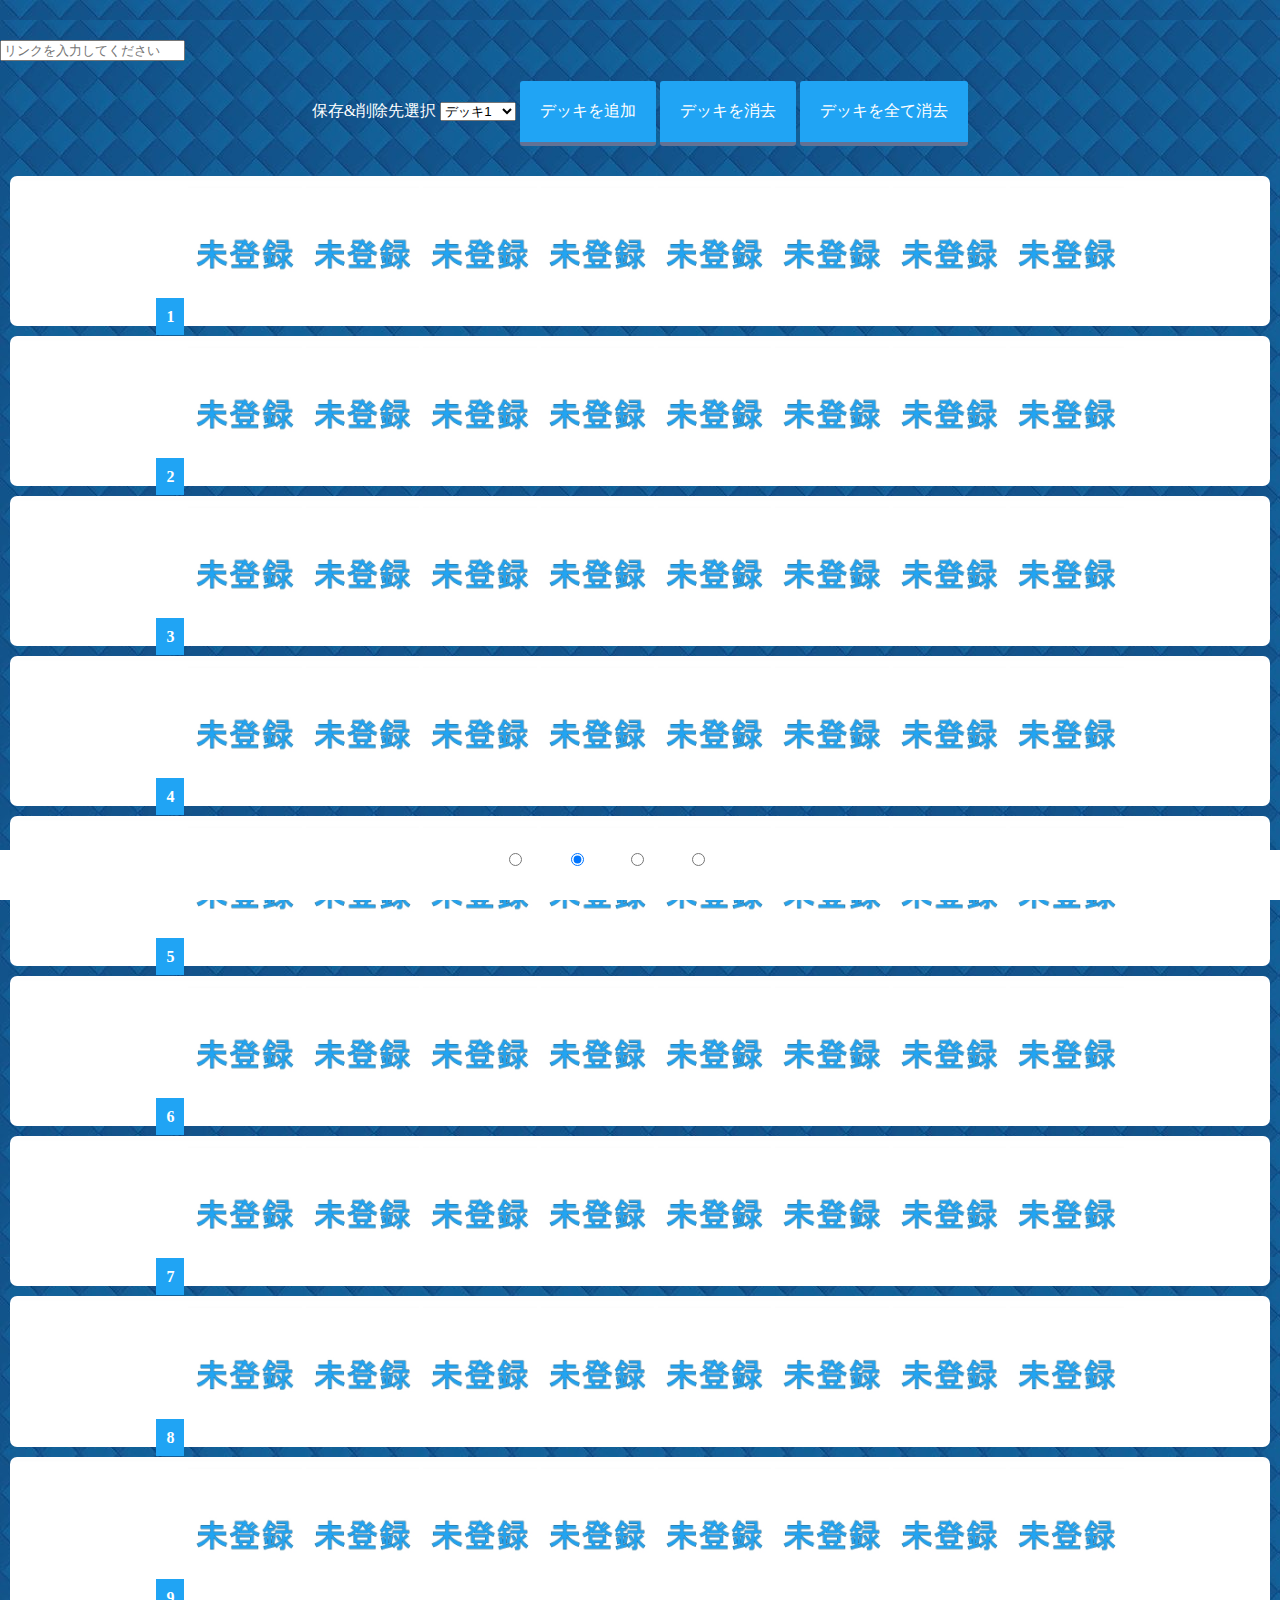
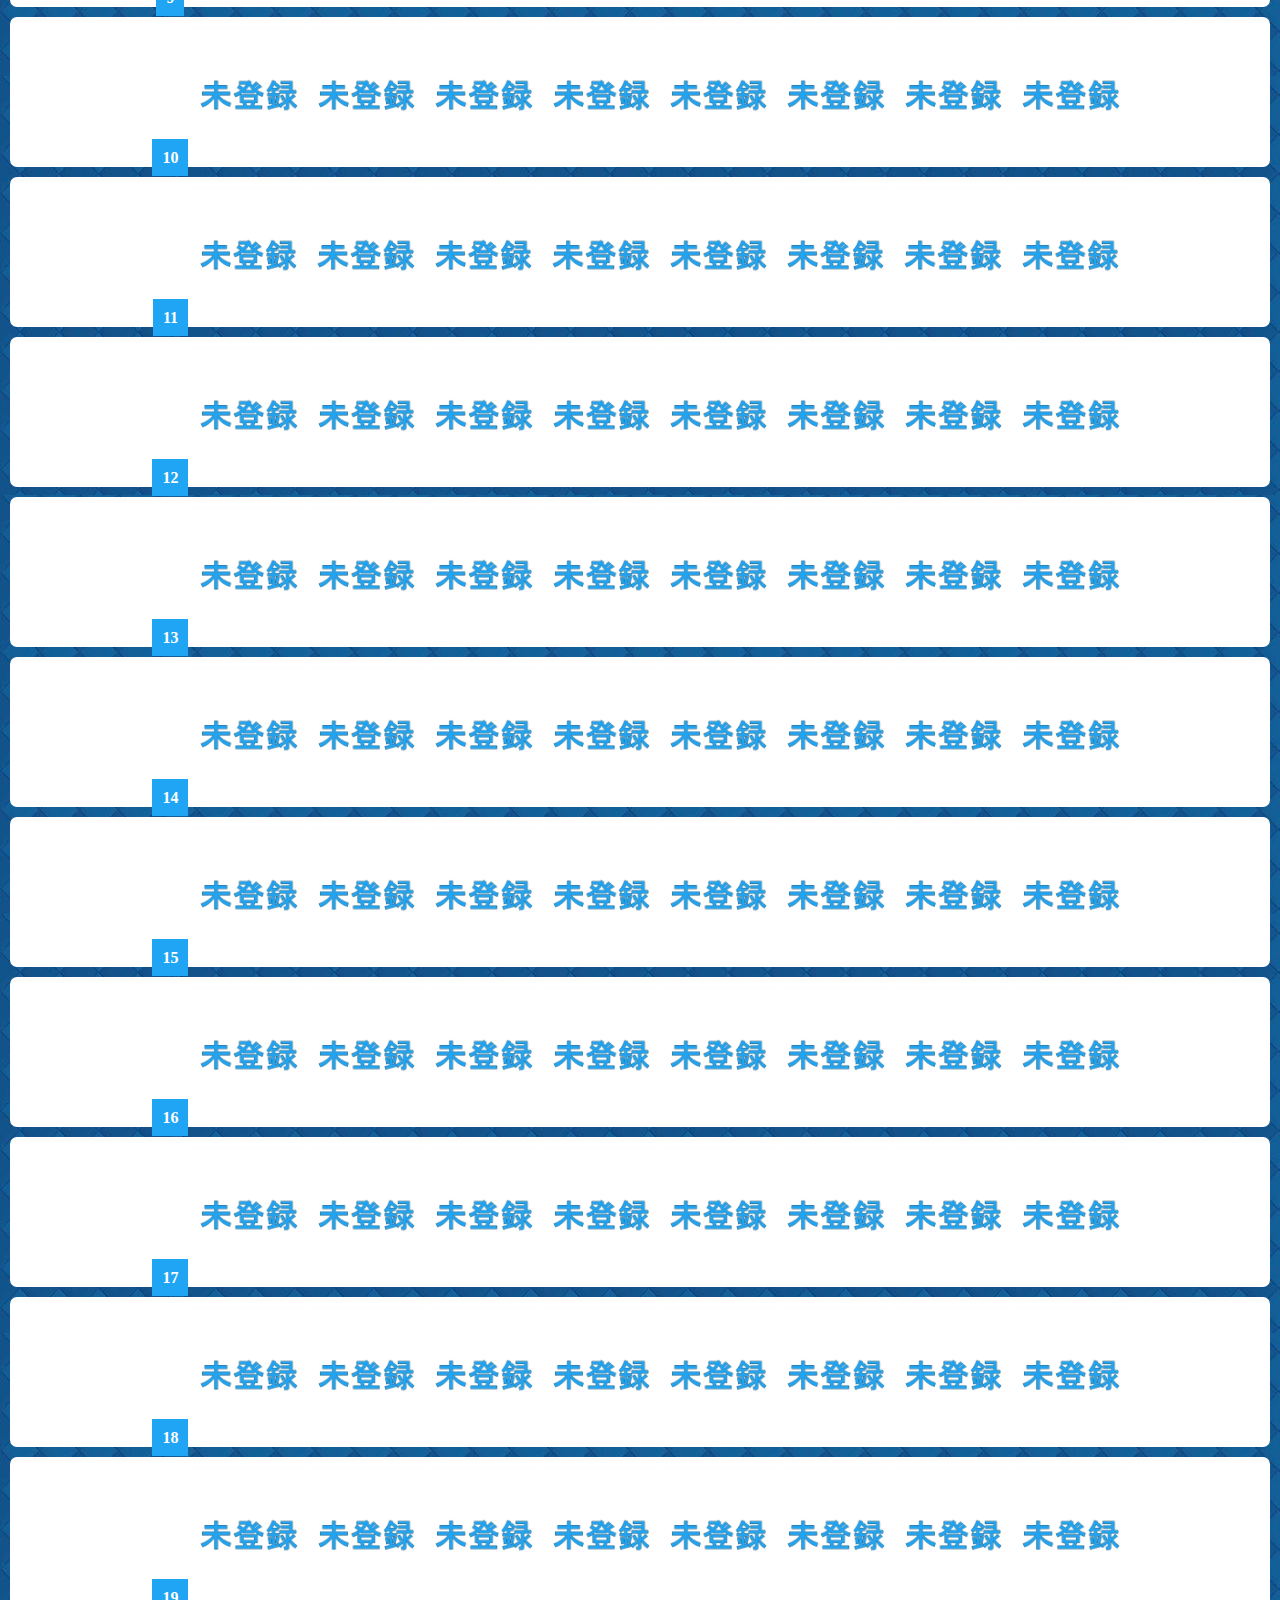
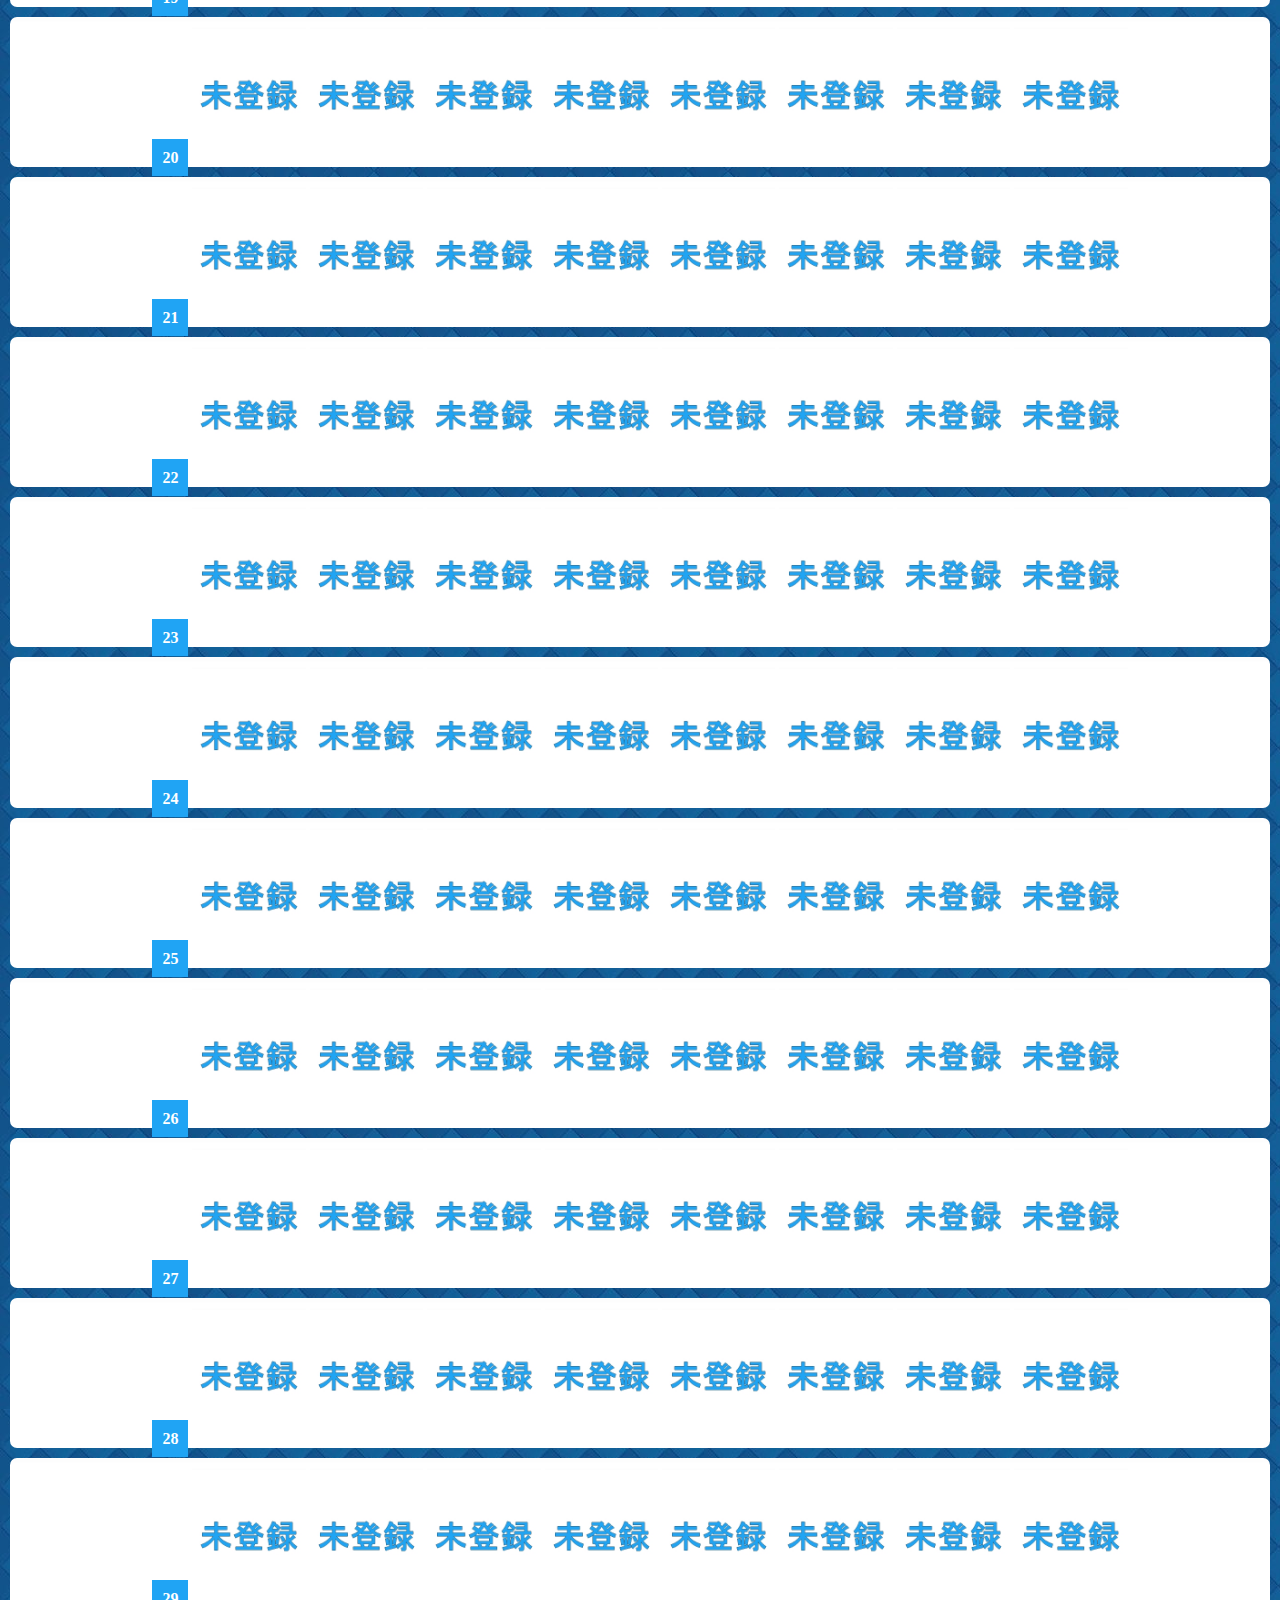
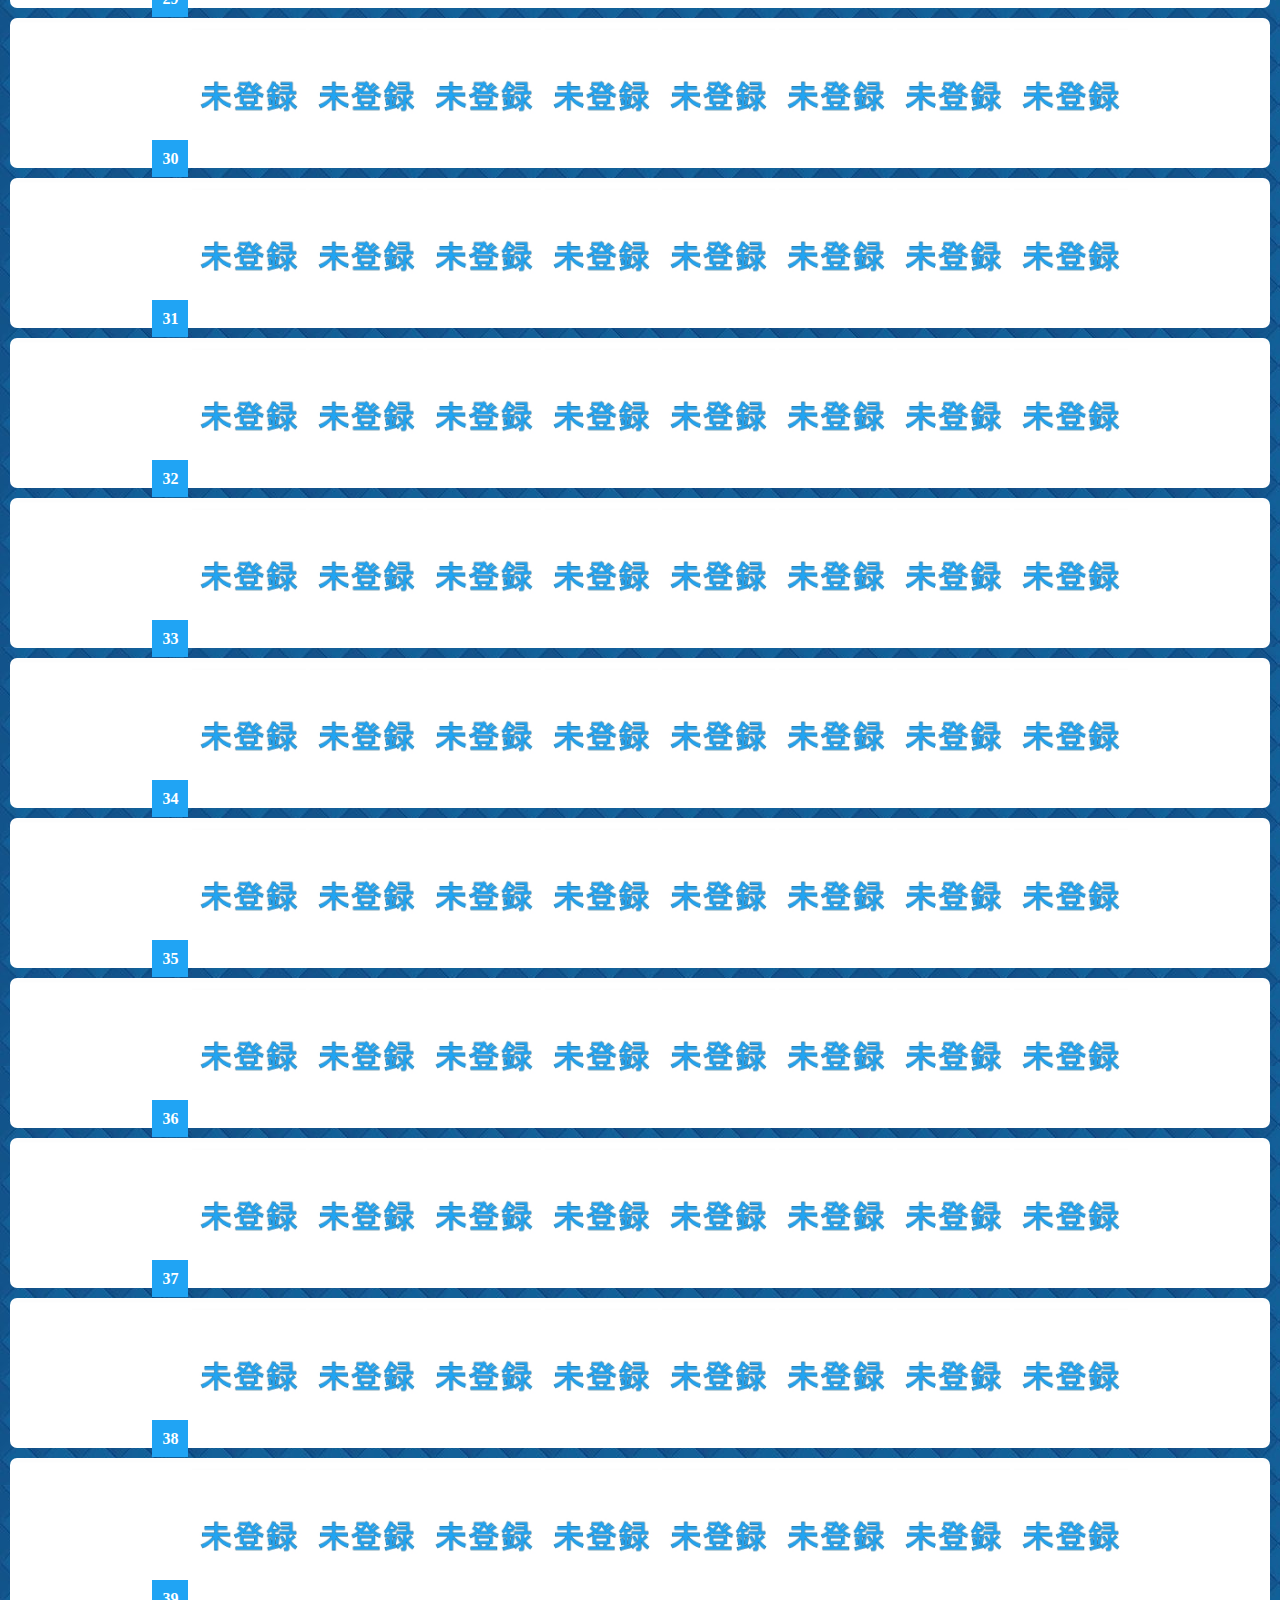
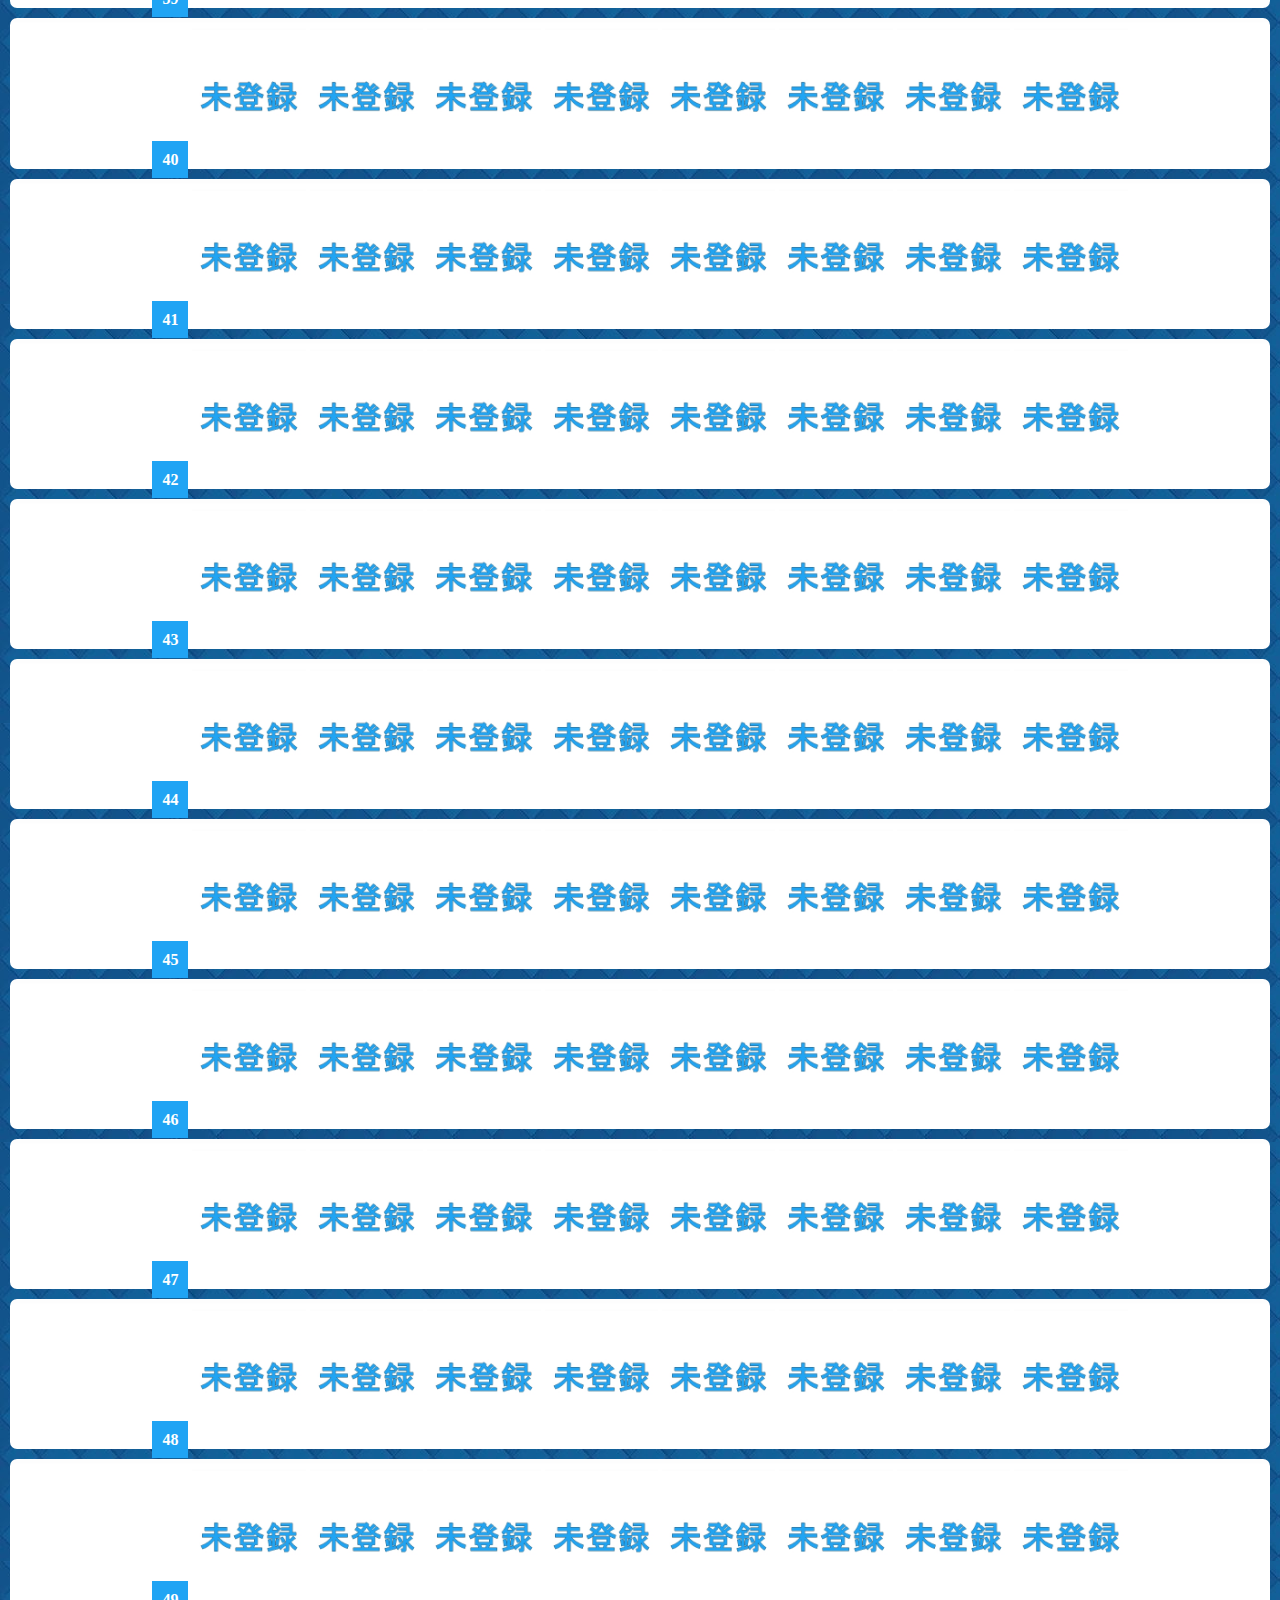
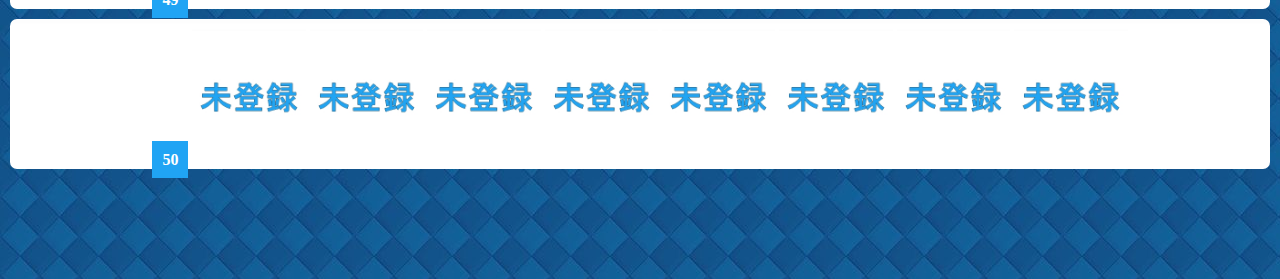
==== commit 4c23b8ca: "Add files via upload" ====
--- a/index2.html
+++ b/index2.html
@@ -70,553 +70,553 @@
       <div>
 		<div class="box" id="link0" >
 			<b class="ranking">1</b>
-			  <img id="image_place0-1" height="10%" width="10%"> 
-			  <img id="image_place0-2" height="10%" width="10%"> 
-			  <img id="image_place0-3" height="10%" width="10%"> 
-			  <img id="image_place0-4" height="10%" width="10%"> 
-			  <img id="image_place0-5" height="10%" width="10%"> 
-			  <img id="image_place0-6" height="10%" width="10%"> 
-			  <img id="image_place0-7" height="10%" width="10%"> 
-			  <img id="image_place0-8" height="10%" width="10%">
+			  <img id="image_place0-1" height="9%" width="9%"> 
+			  <img id="image_place0-2" height="9%" width="9%"> 
+			  <img id="image_place0-3" height="9%" width="9%"> 
+			  <img id="image_place0-4" height="9%" width="9%"> 
+			  <img id="image_place0-5" height="9%" width="9%"> 
+			  <img id="image_place0-6" height="9%" width="9%"> 
+			  <img id="image_place0-7" height="9%" width="9%"> 
+			  <img id="image_place0-8" height="9%" width="9%">
 			</div>
 			<div class="box" id="link1" >
 				<b class="ranking">2</b>
-			  <img id="image_place1-1" height="10%" width="10%"> 
-			  <img id="image_place1-2" height="10%" width="10%"> 
-			  <img id="image_place1-3" height="10%" width="10%"> 
-			  <img id="image_place1-4" height="10%" width="10%"> 
-			  <img id="image_place1-5" height="10%" width="10%"> 
-			  <img id="image_place1-6" height="10%" width="10%"> 
-			  <img id="image_place1-7" height="10%" width="10%"> 
-			  <img id="image_place1-8" height="10%" width="10%">
+			  <img id="image_place1-1" height="9%" width="9%"> 
+			  <img id="image_place1-2" height="9%" width="9%"> 
+			  <img id="image_place1-3" height="9%" width="9%"> 
+			  <img id="image_place1-4" height="9%" width="9%"> 
+			  <img id="image_place1-5" height="9%" width="9%"> 
+			  <img id="image_place1-6" height="9%" width="9%"> 
+			  <img id="image_place1-7" height="9%" width="9%"> 
+			  <img id="image_place1-8" height="9%" width="9%">
 			</div>
 			<div class="box" id="link2" >
 				<b class="ranking">3</b>
-			  <img id="image_place2-1" height="10%" width="10%"> 
-			  <img id="image_place2-2" height="10%" width="10%"> 
-			  <img id="image_place2-3" height="10%" width="10%"> 
-			  <img id="image_place2-4" height="10%" width="10%"> 
-			  <img id="image_place2-5" height="10%" width="10%"> 
-			  <img id="image_place2-6" height="10%" width="10%"> 
-			  <img id="image_place2-7" height="10%" width="10%"> 
-			  <img id="image_place2-8" height="10%" width="10%">
+			  <img id="image_place2-1" height="9%" width="9%"> 
+			  <img id="image_place2-2" height="9%" width="9%"> 
+			  <img id="image_place2-3" height="9%" width="9%"> 
+			  <img id="image_place2-4" height="9%" width="9%"> 
+			  <img id="image_place2-5" height="9%" width="9%"> 
+			  <img id="image_place2-6" height="9%" width="9%"> 
+			  <img id="image_place2-7" height="9%" width="9%"> 
+			  <img id="image_place2-8" height="9%" width="9%">
 			</div>
 			<div class="box" id="link3" >
 				<b class="ranking">4</b>
-			  <img id="image_place3-1" height="10%" width="10%"> 
-			  <img id="image_place3-2" height="10%" width="10%"> 
-			  <img id="image_place3-3" height="10%" width="10%"> 
-			  <img id="image_place3-4" height="10%" width="10%"> 
-			  <img id="image_place3-5" height="10%" width="10%"> 
-			  <img id="image_place3-6" height="10%" width="10%"> 
-			  <img id="image_place3-7" height="10%" width="10%"> 
-			  <img id="image_place3-8" height="10%" width="10%">
+			  <img id="image_place3-1" height="9%" width="9%"> 
+			  <img id="image_place3-2" height="9%" width="9%"> 
+			  <img id="image_place3-3" height="9%" width="9%"> 
+			  <img id="image_place3-4" height="9%" width="9%"> 
+			  <img id="image_place3-5" height="9%" width="9%"> 
+			  <img id="image_place3-6" height="9%" width="9%"> 
+			  <img id="image_place3-7" height="9%" width="9%"> 
+			  <img id="image_place3-8" height="9%" width="9%">
 			</div>
 			<div class="box" id="link4" >
 				<b class="ranking">5</b>
-			  <img id="image_place4-1" height="10%" width="10%"> 
-			  <img id="image_place4-2" height="10%" width="10%"> 
-			  <img id="image_place4-3" height="10%" width="10%"> 
-			  <img id="image_place4-4" height="10%" width="10%"> 
-			  <img id="image_place4-5" height="10%" width="10%"> 
-			  <img id="image_place4-6" height="10%" width="10%"> 
-			  <img id="image_place4-7" height="10%" width="10%"> 
-			  <img id="image_place4-8" height="10%" width="10%">
+			  <img id="image_place4-1" height="9%" width="9%"> 
+			  <img id="image_place4-2" height="9%" width="9%"> 
+			  <img id="image_place4-3" height="9%" width="9%"> 
+			  <img id="image_place4-4" height="9%" width="9%"> 
+			  <img id="image_place4-5" height="9%" width="9%"> 
+			  <img id="image_place4-6" height="9%" width="9%"> 
+			  <img id="image_place4-7" height="9%" width="9%"> 
+			  <img id="image_place4-8" height="9%" width="9%">
 			</div>
 			<div class="box" id="link5" >
 				<b class="ranking">6</b>
-			  <img id="image_place5-1" height="10%" width="10%"> 
-			  <img id="image_place5-2" height="10%" width="10%"> 
-			  <img id="image_place5-3" height="10%" width="10%"> 
-			  <img id="image_place5-4" height="10%" width="10%"> 
-			  <img id="image_place5-5" height="10%" width="10%"> 
-			  <img id="image_place5-6" height="10%" width="10%"> 
-			  <img id="image_place5-7" height="10%" width="10%"> 
-			  <img id="image_place5-8" height="10%" width="10%">
+			  <img id="image_place5-1" height="9%" width="9%"> 
+			  <img id="image_place5-2" height="9%" width="9%"> 
+			  <img id="image_place5-3" height="9%" width="9%"> 
+			  <img id="image_place5-4" height="9%" width="9%"> 
+			  <img id="image_place5-5" height="9%" width="9%"> 
+			  <img id="image_place5-6" height="9%" width="9%"> 
+			  <img id="image_place5-7" height="9%" width="9%"> 
+			  <img id="image_place5-8" height="9%" width="9%">
 			</div>
 			<div class="box" id="link6" >
 				<b class="ranking">7</b>
-			  <img id="image_place6-1" height="10%" width="10%"> 
-			  <img id="image_place6-2" height="10%" width="10%"> 
-			  <img id="image_place6-3" height="10%" width="10%"> 
-			  <img id="image_place6-4" height="10%" width="10%"> 
-			  <img id="image_place6-5" height="10%" width="10%"> 
-			  <img id="image_place6-6" height="10%" width="10%"> 
-			  <img id="image_place6-7" height="10%" width="10%"> 
-			  <img id="image_place6-8" height="10%" width="10%">
+			  <img id="image_place6-1" height="9%" width="9%"> 
+			  <img id="image_place6-2" height="9%" width="9%"> 
+			  <img id="image_place6-3" height="9%" width="9%"> 
+			  <img id="image_place6-4" height="9%" width="9%"> 
+			  <img id="image_place6-5" height="9%" width="9%"> 
+			  <img id="image_place6-6" height="9%" width="9%"> 
+			  <img id="image_place6-7" height="9%" width="9%"> 
+			  <img id="image_place6-8" height="9%" width="9%">
 			</div>
 			<div class="box" id="link7" >
 				<b class="ranking">8</b>
-			  <img id="image_place7-1" height="10%" width="10%"> 
-			  <img id="image_place7-2" height="10%" width="10%"> 
-			  <img id="image_place7-3" height="10%" width="10%"> 
-			  <img id="image_place7-4" height="10%" width="10%"> 
-			  <img id="image_place7-5" height="10%" width="10%"> 
-			  <img id="image_place7-6" height="10%" width="10%"> 
-			  <img id="image_place7-7" height="10%" width="10%"> 
-			  <img id="image_place7-8" height="10%" width="10%">
+			  <img id="image_place7-1" height="9%" width="9%"> 
+			  <img id="image_place7-2" height="9%" width="9%"> 
+			  <img id="image_place7-3" height="9%" width="9%"> 
+			  <img id="image_place7-4" height="9%" width="9%"> 
+			  <img id="image_place7-5" height="9%" width="9%"> 
+			  <img id="image_place7-6" height="9%" width="9%"> 
+			  <img id="image_place7-7" height="9%" width="9%"> 
+			  <img id="image_place7-8" height="9%" width="9%">
 			</div>
 			<div class="box" id="link8" >
 				<b class="ranking">9</b>
-			  <img id="image_place8-1" height="10%" width="10%"> 
-			  <img id="image_place8-2" height="10%" width="10%"> 
-			  <img id="image_place8-3" height="10%" width="10%"> 
-			  <img id="image_place8-4" height="10%" width="10%"> 
-			  <img id="image_place8-5" height="10%" width="10%"> 
-			  <img id="image_place8-6" height="10%" width="10%"> 
-			  <img id="image_place8-7" height="10%" width="10%"> 
-			  <img id="image_place8-8" height="10%" width="10%">
+			  <img id="image_place8-1" height="9%" width="9%"> 
+			  <img id="image_place8-2" height="9%" width="9%"> 
+			  <img id="image_place8-3" height="9%" width="9%"> 
+			  <img id="image_place8-4" height="9%" width="9%"> 
+			  <img id="image_place8-5" height="9%" width="9%"> 
+			  <img id="image_place8-6" height="9%" width="9%"> 
+			  <img id="image_place8-7" height="9%" width="9%"> 
+			  <img id="image_place8-8" height="9%" width="9%">
 			</div>
 			<div class="box" id="link9" >
 				<b class="ranking">10</b>
-			  <img id="image_place9-1" height="10%" width="10%"> 
-			  <img id="image_place9-2" height="10%" width="10%"> 
-			  <img id="image_place9-3" height="10%" width="10%"> 
-			  <img id="image_place9-4" height="10%" width="10%"> 
-			  <img id="image_place9-5" height="10%" width="10%"> 
-			  <img id="image_place9-6" height="10%" width="10%"> 
-			  <img id="image_place9-7" height="10%" width="10%"> 
-			  <img id="image_place9-8" height="10%" width="10%">
+			  <img id="image_place9-1" height="9%" width="9%"> 
+			  <img id="image_place9-2" height="9%" width="9%"> 
+			  <img id="image_place9-3" height="9%" width="9%"> 
+			  <img id="image_place9-4" height="9%" width="9%"> 
+			  <img id="image_place9-5" height="9%" width="9%"> 
+			  <img id="image_place9-6" height="9%" width="9%"> 
+			  <img id="image_place9-7" height="9%" width="9%"> 
+			  <img id="image_place9-8" height="9%" width="9%">
 			</div>
 			<div class="box" id="link10">
 				<b class="ranking">11</b>
-			  <img id="image_place10-1" height="10%" width="10%"> 
-			  <img id="image_place10-2" height="10%" width="10%"> 
-			  <img id="image_place10-3" height="10%" width="10%"> 
-			  <img id="image_place10-4" height="10%" width="10%"> 
-			  <img id="image_place10-5" height="10%" width="10%"> 
-			  <img id="image_place10-6" height="10%" width="10%"> 
-			  <img id="image_place10-7" height="10%" width="10%"> 
-			  <img id="image_place10-8" height="10%" width="10%">
+			  <img id="image_place10-1" height="9%" width="9%"> 
+			  <img id="image_place10-2" height="9%" width="9%"> 
+			  <img id="image_place10-3" height="9%" width="9%"> 
+			  <img id="image_place10-4" height="9%" width="9%"> 
+			  <img id="image_place10-5" height="9%" width="9%"> 
+			  <img id="image_place10-6" height="9%" width="9%"> 
+			  <img id="image_place10-7" height="9%" width="9%"> 
+			  <img id="image_place10-8" height="9%" width="9%">
 			</div>
 	<div class="box" id="link11">
 		<b class="ranking">12</b>
-		<img id="image_place11-1" height="10%" width="10%">
-		<img id="image_place11-2" height="10%" width="10%">
-		<img id="image_place11-3" height="10%" width="10%">
-		<img id="image_place11-4" height="10%" width="10%">
-		<img id="image_place11-5" height="10%" width="10%">
-		<img id="image_place11-6" height="10%" width="10%">
-		<img id="image_place11-7" height="10%" width="10%">
-		<img id="image_place11-8" height="10%" width="10%">
+		<img id="image_place11-1" height="9%" width="9%">
+		<img id="image_place11-2" height="9%" width="9%">
+		<img id="image_place11-3" height="9%" width="9%">
+		<img id="image_place11-4" height="9%" width="9%">
+		<img id="image_place11-5" height="9%" width="9%">
+		<img id="image_place11-6" height="9%" width="9%">
+		<img id="image_place11-7" height="9%" width="9%">
+		<img id="image_place11-8" height="9%" width="9%">
 	</div>
 	<div class="box" id="link12">
 		<b class="ranking">13</b>
-		<img id="image_place12-1" height="10%" width="10%">
-		<img id="image_place12-2" height="10%" width="10%">
-		<img id="image_place12-3" height="10%" width="10%">
-		<img id="image_place12-4" height="10%" width="10%">
-		<img id="image_place12-5" height="10%" width="10%">
-		<img id="image_place12-6" height="10%" width="10%">
-		<img id="image_place12-7" height="10%" width="10%">
-		<img id="image_place12-8" height="10%" width="10%">
+		<img id="image_place12-1" height="9%" width="9%">
+		<img id="image_place12-2" height="9%" width="9%">
+		<img id="image_place12-3" height="9%" width="9%">
+		<img id="image_place12-4" height="9%" width="9%">
+		<img id="image_place12-5" height="9%" width="9%">
+		<img id="image_place12-6" height="9%" width="9%">
+		<img id="image_place12-7" height="9%" width="9%">
+		<img id="image_place12-8" height="9%" width="9%">
 	</div>
 	<div class="box" id="link13">
 		<b class="ranking">14</b>
-		<img id="image_place13-1" height="10%" width="10%">
-		<img id="image_place13-2" height="10%" width="10%">
-		<img id="image_place13-3" height="10%" width="10%">
-		<img id="image_place13-4" height="10%" width="10%">
-		<img id="image_place13-5" height="10%" width="10%">
-		<img id="image_place13-6" height="10%" width="10%">
-		<img id="image_place13-7" height="10%" width="10%">
-		<img id="image_place13-8" height="10%" width="10%">
+		<img id="image_place13-1" height="9%" width="9%">
+		<img id="image_place13-2" height="9%" width="9%">
+		<img id="image_place13-3" height="9%" width="9%">
+		<img id="image_place13-4" height="9%" width="9%">
+		<img id="image_place13-5" height="9%" width="9%">
+		<img id="image_place13-6" height="9%" width="9%">
+		<img id="image_place13-7" height="9%" width="9%">
+		<img id="image_place13-8" height="9%" width="9%">
 	</div>
 	<div class="box" id="link14">
 		<b class="ranking">15</b>
-		<img id="image_place14-1" height="10%" width="10%">
-		<img id="image_place14-2" height="10%" width="10%">
-		<img id="image_place14-3" height="10%" width="10%">
-		<img id="image_place14-4" height="10%" width="10%">
-		<img id="image_place14-5" height="10%" width="10%">
-		<img id="image_place14-6" height="10%" width="10%">
-		<img id="image_place14-7" height="10%" width="10%">
-		<img id="image_place14-8" height="10%" width="10%">
+		<img id="image_place14-1" height="9%" width="9%">
+		<img id="image_place14-2" height="9%" width="9%">
+		<img id="image_place14-3" height="9%" width="9%">
+		<img id="image_place14-4" height="9%" width="9%">
+		<img id="image_place14-5" height="9%" width="9%">
+		<img id="image_place14-6" height="9%" width="9%">
+		<img id="image_place14-7" height="9%" width="9%">
+		<img id="image_place14-8" height="9%" width="9%">
 	</div>
 	<div class="box" id="link15">
 		<b class="ranking">16</b>
-		<img id="image_place15-1" height="10%" width="10%">
-		<img id="image_place15-2" height="10%" width="10%">
-		<img id="image_place15-3" height="10%" width="10%">
-		<img id="image_place15-4" height="10%" width="10%">
-		<img id="image_place15-5" height="10%" width="10%">
-		<img id="image_place15-6" height="10%" width="10%">
-		<img id="image_place15-7" height="10%" width="10%">
-		<img id="image_place15-8" height="10%" width="10%">
+		<img id="image_place15-1" height="9%" width="9%">
+		<img id="image_place15-2" height="9%" width="9%">
+		<img id="image_place15-3" height="9%" width="9%">
+		<img id="image_place15-4" height="9%" width="9%">
+		<img id="image_place15-5" height="9%" width="9%">
+		<img id="image_place15-6" height="9%" width="9%">
+		<img id="image_place15-7" height="9%" width="9%">
+		<img id="image_place15-8" height="9%" width="9%">
 	</div>
 	<div class="box" id="link16">
 		<b class="ranking">17</b>
-		<img id="image_place16-1" height="10%" width="10%">
-		<img id="image_place16-2" height="10%" width="10%">
-		<img id="image_place16-3" height="10%" width="10%">
-		<img id="image_place16-4" height="10%" width="10%">
-		<img id="image_place16-5" height="10%" width="10%">
-		<img id="image_place16-6" height="10%" width="10%">
-		<img id="image_place16-7" height="10%" width="10%">
-		<img id="image_place16-8" height="10%" width="10%">
+		<img id="image_place16-1" height="9%" width="9%">
+		<img id="image_place16-2" height="9%" width="9%">
+		<img id="image_place16-3" height="9%" width="9%">
+		<img id="image_place16-4" height="9%" width="9%">
+		<img id="image_place16-5" height="9%" width="9%">
+		<img id="image_place16-6" height="9%" width="9%">
+		<img id="image_place16-7" height="9%" width="9%">
+		<img id="image_place16-8" height="9%" width="9%">
 	</div>
 	<div class="box" id="link17">
 		<b class="ranking">18</b>
-		<img id="image_place17-1" height="10%" width="10%">
-		<img id="image_place17-2" height="10%" width="10%">
-		<img id="image_place17-3" height="10%" width="10%">
-		<img id="image_place17-4" height="10%" width="10%">
-		<img id="image_place17-5" height="10%" width="10%">
-		<img id="image_place17-6" height="10%" width="10%">
-		<img id="image_place17-7" height="10%" width="10%">
-		<img id="image_place17-8" height="10%" width="10%">
+		<img id="image_place17-1" height="9%" width="9%">
+		<img id="image_place17-2" height="9%" width="9%">
+		<img id="image_place17-3" height="9%" width="9%">
+		<img id="image_place17-4" height="9%" width="9%">
+		<img id="image_place17-5" height="9%" width="9%">
+		<img id="image_place17-6" height="9%" width="9%">
+		<img id="image_place17-7" height="9%" width="9%">
+		<img id="image_place17-8" height="9%" width="9%">
 	</div>
 	<div class="box" id="link18">
 		<b class="ranking">19</b>
-		<img id="image_place18-1" height="10%" width="10%">
-		<img id="image_place18-2" height="10%" width="10%">
-		<img id="image_place18-3" height="10%" width="10%">
-		<img id="image_place18-4" height="10%" width="10%">
-		<img id="image_place18-5" height="10%" width="10%">
-		<img id="image_place18-6" height="10%" width="10%">
-		<img id="image_place18-7" height="10%" width="10%">
-		<img id="image_place18-8" height="10%" width="10%">
+		<img id="image_place18-1" height="9%" width="9%">
+		<img id="image_place18-2" height="9%" width="9%">
+		<img id="image_place18-3" height="9%" width="9%">
+		<img id="image_place18-4" height="9%" width="9%">
+		<img id="image_place18-5" height="9%" width="9%">
+		<img id="image_place18-6" height="9%" width="9%">
+		<img id="image_place18-7" height="9%" width="9%">
+		<img id="image_place18-8" height="9%" width="9%">
 	</div>
 	<div class="box" id="link19">
 		<b class="ranking">20</b>
-		<img id="image_place19-1" height="10%" width="10%">
-		<img id="image_place19-2" height="10%" width="10%">
-		<img id="image_place19-3" height="10%" width="10%">
-		<img id="image_place19-4" height="10%" width="10%">
-		<img id="image_place19-5" height="10%" width="10%">
-		<img id="image_place19-6" height="10%" width="10%">
-		<img id="image_place19-7" height="10%" width="10%">
-		<img id="image_place19-8" height="10%" width="10%">
+		<img id="image_place19-1" height="9%" width="9%">
+		<img id="image_place19-2" height="9%" width="9%">
+		<img id="image_place19-3" height="9%" width="9%">
+		<img id="image_place19-4" height="9%" width="9%">
+		<img id="image_place19-5" height="9%" width="9%">
+		<img id="image_place19-6" height="9%" width="9%">
+		<img id="image_place19-7" height="9%" width="9%">
+		<img id="image_place19-8" height="9%" width="9%">
 	</div>
 	<div class="box" id="link20">
 		<b class="ranking">21</b>
-		<img id="image_place20-1" height="10%" width="10%">
-		<img id="image_place20-2" height="10%" width="10%">
-		<img id="image_place20-3" height="10%" width="10%">
-		<img id="image_place20-4" height="10%" width="10%">
-		<img id="image_place20-5" height="10%" width="10%">
-		<img id="image_place20-6" height="10%" width="10%">
-		<img id="image_place20-7" height="10%" width="10%">
-		<img id="image_place20-8" height="10%" width="10%">
+		<img id="image_place20-1" height="9%" width="9%">
+		<img id="image_place20-2" height="9%" width="9%">
+		<img id="image_place20-3" height="9%" width="9%">
+		<img id="image_place20-4" height="9%" width="9%">
+		<img id="image_place20-5" height="9%" width="9%">
+		<img id="image_place20-6" height="9%" width="9%">
+		<img id="image_place20-7" height="9%" width="9%">
+		<img id="image_place20-8" height="9%" width="9%">
 	</div>
 	<div class="box" id="link21">
 		<b class="ranking">22</b>
-		<img id="image_place21-1" height="10%" width="10%">
-		<img id="image_place21-2" height="10%" width="10%">
-		<img id="image_place21-3" height="10%" width="10%">
-		<img id="image_place21-4" height="10%" width="10%">
-		<img id="image_place21-5" height="10%" width="10%">
-		<img id="image_place21-6" height="10%" width="10%">
-		<img id="image_place21-7" height="10%" width="10%">
-		<img id="image_place21-8" height="10%" width="10%">
+		<img id="image_place21-1" height="9%" width="9%">
+		<img id="image_place21-2" height="9%" width="9%">
+		<img id="image_place21-3" height="9%" width="9%">
+		<img id="image_place21-4" height="9%" width="9%">
+		<img id="image_place21-5" height="9%" width="9%">
+		<img id="image_place21-6" height="9%" width="9%">
+		<img id="image_place21-7" height="9%" width="9%">
+		<img id="image_place21-8" height="9%" width="9%">
 	</div>
 	<div class="box" id="link22">
 		<b class="ranking">23</b>
-		<img id="image_place22-1" height="10%" width="10%">
-		<img id="image_place22-2" height="10%" width="10%">
-		<img id="image_place22-3" height="10%" width="10%">
-		<img id="image_place22-4" height="10%" width="10%">
-		<img id="image_place22-5" height="10%" width="10%">
-		<img id="image_place22-6" height="10%" width="10%">
-		<img id="image_place22-7" height="10%" width="10%">
-		<img id="image_place22-8" height="10%" width="10%">
+		<img id="image_place22-1" height="9%" width="9%">
+		<img id="image_place22-2" height="9%" width="9%">
+		<img id="image_place22-3" height="9%" width="9%">
+		<img id="image_place22-4" height="9%" width="9%">
+		<img id="image_place22-5" height="9%" width="9%">
+		<img id="image_place22-6" height="9%" width="9%">
+		<img id="image_place22-7" height="9%" width="9%">
+		<img id="image_place22-8" height="9%" width="9%">
 	</div>
 	<div class="box" id="link23">
 		<b class="ranking">24</b>
-		<img id="image_place23-1" height="10%" width="10%">
-		<img id="image_place23-2" height="10%" width="10%">
-		<img id="image_place23-3" height="10%" width="10%">
-		<img id="image_place23-4" height="10%" width="10%">
-		<img id="image_place23-5" height="10%" width="10%">
-		<img id="image_place23-6" height="10%" width="10%">
-		<img id="image_place23-7" height="10%" width="10%">
-		<img id="image_place23-8" height="10%" width="10%">
+		<img id="image_place23-1" height="9%" width="9%">
+		<img id="image_place23-2" height="9%" width="9%">
+		<img id="image_place23-3" height="9%" width="9%">
+		<img id="image_place23-4" height="9%" width="9%">
+		<img id="image_place23-5" height="9%" width="9%">
+		<img id="image_place23-6" height="9%" width="9%">
+		<img id="image_place23-7" height="9%" width="9%">
+		<img id="image_place23-8" height="9%" width="9%">
 	</div>
 	<div class="box" id="link24">
 		<b class="ranking">25</b>
-		<img id="image_place24-1" height="10%" width="10%">
-		<img id="image_place24-2" height="10%" width="10%">
-		<img id="image_place24-3" height="10%" width="10%">
-		<img id="image_place24-4" height="10%" width="10%">
-		<img id="image_place24-5" height="10%" width="10%">
-		<img id="image_place24-6" height="10%" width="10%">
-		<img id="image_place24-7" height="10%" width="10%">
-		<img id="image_place24-8" height="10%" width="10%">
+		<img id="image_place24-1" height="9%" width="9%">
+		<img id="image_place24-2" height="9%" width="9%">
+		<img id="image_place24-3" height="9%" width="9%">
+		<img id="image_place24-4" height="9%" width="9%">
+		<img id="image_place24-5" height="9%" width="9%">
+		<img id="image_place24-6" height="9%" width="9%">
+		<img id="image_place24-7" height="9%" width="9%">
+		<img id="image_place24-8" height="9%" width="9%">
 	</div>
 	<div class="box" id="link25">
 		<b class="ranking">26</b>
-		<img id="image_place25-1" height="10%" width="10%">
-		<img id="image_place25-2" height="10%" width="10%">
-		<img id="image_place25-3" height="10%" width="10%">
-		<img id="image_place25-4" height="10%" width="10%">
-		<img id="image_place25-5" height="10%" width="10%">
-		<img id="image_place25-6" height="10%" width="10%">
-		<img id="image_place25-7" height="10%" width="10%">
-		<img id="image_place25-8" height="10%" width="10%">
+		<img id="image_place25-1" height="9%" width="9%">
+		<img id="image_place25-2" height="9%" width="9%">
+		<img id="image_place25-3" height="9%" width="9%">
+		<img id="image_place25-4" height="9%" width="9%">
+		<img id="image_place25-5" height="9%" width="9%">
+		<img id="image_place25-6" height="9%" width="9%">
+		<img id="image_place25-7" height="9%" width="9%">
+		<img id="image_place25-8" height="9%" width="9%">
 	</div>
 	<div class="box" id="link26">
 		<b class="ranking">27</b>
-		<img id="image_place26-1" height="10%" width="10%">
-		<img id="image_place26-2" height="10%" width="10%">
-		<img id="image_place26-3" height="10%" width="10%">
-		<img id="image_place26-4" height="10%" width="10%">
-		<img id="image_place26-5" height="10%" width="10%">
-		<img id="image_place26-6" height="10%" width="10%">
-		<img id="image_place26-7" height="10%" width="10%">
-		<img id="image_place26-8" height="10%" width="10%">
+		<img id="image_place26-1" height="9%" width="9%">
+		<img id="image_place26-2" height="9%" width="9%">
+		<img id="image_place26-3" height="9%" width="9%">
+		<img id="image_place26-4" height="9%" width="9%">
+		<img id="image_place26-5" height="9%" width="9%">
+		<img id="image_place26-6" height="9%" width="9%">
+		<img id="image_place26-7" height="9%" width="9%">
+		<img id="image_place26-8" height="9%" width="9%">
 	</div>
 	<div class="box" id="link27">
 		<b class="ranking">28</b>
-		<img id="image_place27-1" height="10%" width="10%">
-		<img id="image_place27-2" height="10%" width="10%">
-		<img id="image_place27-3" height="10%" width="10%">
-		<img id="image_place27-4" height="10%" width="10%">
-		<img id="image_place27-5" height="10%" width="10%">
-		<img id="image_place27-6" height="10%" width="10%">
-		<img id="image_place27-7" height="10%" width="10%">
-		<img id="image_place27-8" height="10%" width="10%">
+		<img id="image_place27-1" height="9%" width="9%">
+		<img id="image_place27-2" height="9%" width="9%">
+		<img id="image_place27-3" height="9%" width="9%">
+		<img id="image_place27-4" height="9%" width="9%">
+		<img id="image_place27-5" height="9%" width="9%">
+		<img id="image_place27-6" height="9%" width="9%">
+		<img id="image_place27-7" height="9%" width="9%">
+		<img id="image_place27-8" height="9%" width="9%">
 	</div>
 	<div class="box" id="link28">
 		<b class="ranking">29</b>
-		<img id="image_place28-1" height="10%" width="10%">
-		<img id="image_place28-2" height="10%" width="10%">
-		<img id="image_place28-3" height="10%" width="10%">
-		<img id="image_place28-4" height="10%" width="10%">
-		<img id="image_place28-5" height="10%" width="10%">
-		<img id="image_place28-6" height="10%" width="10%">
-		<img id="image_place28-7" height="10%" width="10%">
-		<img id="image_place28-8" height="10%" width="10%">
+		<img id="image_place28-1" height="9%" width="9%">
+		<img id="image_place28-2" height="9%" width="9%">
+		<img id="image_place28-3" height="9%" width="9%">
+		<img id="image_place28-4" height="9%" width="9%">
+		<img id="image_place28-5" height="9%" width="9%">
+		<img id="image_place28-6" height="9%" width="9%">
+		<img id="image_place28-7" height="9%" width="9%">
+		<img id="image_place28-8" height="9%" width="9%">
 	</div>
 	<div class="box" id="link29">
 		<b class="ranking">30</b>
-		<img id="image_place29-1" height="10%" width="10%">
-		<img id="image_place29-2" height="10%" width="10%">
-		<img id="image_place29-3" height="10%" width="10%">
-		<img id="image_place29-4" height="10%" width="10%">
-		<img id="image_place29-5" height="10%" width="10%">
-		<img id="image_place29-6" height="10%" width="10%">
-		<img id="image_place29-7" height="10%" width="10%">
-		<img id="image_place29-8" height="10%" width="10%">
+		<img id="image_place29-1" height="9%" width="9%">
+		<img id="image_place29-2" height="9%" width="9%">
+		<img id="image_place29-3" height="9%" width="9%">
+		<img id="image_place29-4" height="9%" width="9%">
+		<img id="image_place29-5" height="9%" width="9%">
+		<img id="image_place29-6" height="9%" width="9%">
+		<img id="image_place29-7" height="9%" width="9%">
+		<img id="image_place29-8" height="9%" width="9%">
 	</div>
 	<div class="box" id="link30">
 		<b class="ranking">31</b>
-		<img id="image_place30-1" height="10%" width="10%">
-		<img id="image_place30-2" height="10%" width="10%">
-		<img id="image_place30-3" height="10%" width="10%">
-		<img id="image_place30-4" height="10%" width="10%">
-		<img id="image_place30-5" height="10%" width="10%">
-		<img id="image_place30-6" height="10%" width="10%">
-		<img id="image_place30-7" height="10%" width="10%">
-		<img id="image_place30-8" height="10%" width="10%">
+		<img id="image_place30-1" height="9%" width="9%">
+		<img id="image_place30-2" height="9%" width="9%">
+		<img id="image_place30-3" height="9%" width="9%">
+		<img id="image_place30-4" height="9%" width="9%">
+		<img id="image_place30-5" height="9%" width="9%">
+		<img id="image_place30-6" height="9%" width="9%">
+		<img id="image_place30-7" height="9%" width="9%">
+		<img id="image_place30-8" height="9%" width="9%">
 	</div>
 	<div class="box" id="link31">
 		<b class="ranking">32</b>
-		<img id="image_place31-1" height="10%" width="10%">
-		<img id="image_place31-2" height="10%" width="10%">
-		<img id="image_place31-3" height="10%" width="10%">
-		<img id="image_place31-4" height="10%" width="10%">
-		<img id="image_place31-5" height="10%" width="10%">
-		<img id="image_place31-6" height="10%" width="10%">
-		<img id="image_place31-7" height="10%" width="10%">
-		<img id="image_place31-8" height="10%" width="10%">
+		<img id="image_place31-1" height="9%" width="9%">
+		<img id="image_place31-2" height="9%" width="9%">
+		<img id="image_place31-3" height="9%" width="9%">
+		<img id="image_place31-4" height="9%" width="9%">
+		<img id="image_place31-5" height="9%" width="9%">
+		<img id="image_place31-6" height="9%" width="9%">
+		<img id="image_place31-7" height="9%" width="9%">
+		<img id="image_place31-8" height="9%" width="9%">
 	</div>
 	<div class="box" id="link32">
 		<b class="ranking">33</b>
-		<img id="image_place32-1" height="10%" width="10%">
-		<img id="image_place32-2" height="10%" width="10%">
-		<img id="image_place32-3" height="10%" width="10%">
-		<img id="image_place32-4" height="10%" width="10%">
-		<img id="image_place32-5" height="10%" width="10%">
-		<img id="image_place32-6" height="10%" width="10%">
-		<img id="image_place32-7" height="10%" width="10%">
-		<img id="image_place32-8" height="10%" width="10%">
+		<img id="image_place32-1" height="9%" width="9%">
+		<img id="image_place32-2" height="9%" width="9%">
+		<img id="image_place32-3" height="9%" width="9%">
+		<img id="image_place32-4" height="9%" width="9%">
+		<img id="image_place32-5" height="9%" width="9%">
+		<img id="image_place32-6" height="9%" width="9%">
+		<img id="image_place32-7" height="9%" width="9%">
+		<img id="image_place32-8" height="9%" width="9%">
 	</div>
 	<div class="box" id="link33">
 		<b class="ranking">34</b>
-		<img id="image_place33-1" height="10%" width="10%">
-		<img id="image_place33-2" height="10%" width="10%">
-		<img id="image_place33-3" height="10%" width="10%">
-		<img id="image_place33-4" height="10%" width="10%">
-		<img id="image_place33-5" height="10%" width="10%">
-		<img id="image_place33-6" height="10%" width="10%">
-		<img id="image_place33-7" height="10%" width="10%">
-		<img id="image_place33-8" height="10%" width="10%">
+		<img id="image_place33-1" height="9%" width="9%">
+		<img id="image_place33-2" height="9%" width="9%">
+		<img id="image_place33-3" height="9%" width="9%">
+		<img id="image_place33-4" height="9%" width="9%">
+		<img id="image_place33-5" height="9%" width="9%">
+		<img id="image_place33-6" height="9%" width="9%">
+		<img id="image_place33-7" height="9%" width="9%">
+		<img id="image_place33-8" height="9%" width="9%">
 	</div>
 	<div class="box" id="link34">
 		<b class="ranking">35</b>
-		<img id="image_place34-1" height="10%" width="10%">
-		<img id="image_place34-2" height="10%" width="10%">
-		<img id="image_place34-3" height="10%" width="10%">
-		<img id="image_place34-4" height="10%" width="10%">
-		<img id="image_place34-5" height="10%" width="10%">
-		<img id="image_place34-6" height="10%" width="10%">
-		<img id="image_place34-7" height="10%" width="10%">
-		<img id="image_place34-8" height="10%" width="10%">
+		<img id="image_place34-1" height="9%" width="9%">
+		<img id="image_place34-2" height="9%" width="9%">
+		<img id="image_place34-3" height="9%" width="9%">
+		<img id="image_place34-4" height="9%" width="9%">
+		<img id="image_place34-5" height="9%" width="9%">
+		<img id="image_place34-6" height="9%" width="9%">
+		<img id="image_place34-7" height="9%" width="9%">
+		<img id="image_place34-8" height="9%" width="9%">
 	</div>
 	<div class="box" id="link35">
 		<b class="ranking">36</b>
-		<img id="image_place35-1" height="10%" width="10%">
-		<img id="image_place35-2" height="10%" width="10%">
-		<img id="image_place35-3" height="10%" width="10%">
-		<img id="image_place35-4" height="10%" width="10%">
-		<img id="image_place35-5" height="10%" width="10%">
-		<img id="image_place35-6" height="10%" width="10%">
-		<img id="image_place35-7" height="10%" width="10%">
-		<img id="image_place35-8" height="10%" width="10%">
+		<img id="image_place35-1" height="9%" width="9%">
+		<img id="image_place35-2" height="9%" width="9%">
+		<img id="image_place35-3" height="9%" width="9%">
+		<img id="image_place35-4" height="9%" width="9%">
+		<img id="image_place35-5" height="9%" width="9%">
+		<img id="image_place35-6" height="9%" width="9%">
+		<img id="image_place35-7" height="9%" width="9%">
+		<img id="image_place35-8" height="9%" width="9%">
 	</div>
 	<div class="box" id="link36">
 		<b class="ranking">37</b>
-		<img id="image_place36-1" height="10%" width="10%">
-		<img id="image_place36-2" height="10%" width="10%">
-		<img id="image_place36-3" height="10%" width="10%">
-		<img id="image_place36-4" height="10%" width="10%">
-		<img id="image_place36-5" height="10%" width="10%">
-		<img id="image_place36-6" height="10%" width="10%">
-		<img id="image_place36-7" height="10%" width="10%">
-		<img id="image_place36-8" height="10%" width="10%">
+		<img id="image_place36-1" height="9%" width="9%">
+		<img id="image_place36-2" height="9%" width="9%">
+		<img id="image_place36-3" height="9%" width="9%">
+		<img id="image_place36-4" height="9%" width="9%">
+		<img id="image_place36-5" height="9%" width="9%">
+		<img id="image_place36-6" height="9%" width="9%">
+		<img id="image_place36-7" height="9%" width="9%">
+		<img id="image_place36-8" height="9%" width="9%">
 	</div>
 	<div class="box" id="link37">
 		<b class="ranking">38</b>
-		<img id="image_place37-1" height="10%" width="10%">
-		<img id="image_place37-2" height="10%" width="10%">
-		<img id="image_place37-3" height="10%" width="10%">
-		<img id="image_place37-4" height="10%" width="10%">
-		<img id="image_place37-5" height="10%" width="10%">
-		<img id="image_place37-6" height="10%" width="10%">
-		<img id="image_place37-7" height="10%" width="10%">
-		<img id="image_place37-8" height="10%" width="10%">
+		<img id="image_place37-1" height="9%" width="9%">
+		<img id="image_place37-2" height="9%" width="9%">
+		<img id="image_place37-3" height="9%" width="9%">
+		<img id="image_place37-4" height="9%" width="9%">
+		<img id="image_place37-5" height="9%" width="9%">
+		<img id="image_place37-6" height="9%" width="9%">
+		<img id="image_place37-7" height="9%" width="9%">
+		<img id="image_place37-8" height="9%" width="9%">
 	</div>
 	<div class="box" id="link38">
 		<b class="ranking">39</b>
-		<img id="image_place38-1" height="10%" width="10%">
-		<img id="image_place38-2" height="10%" width="10%">
-		<img id="image_place38-3" height="10%" width="10%">
-		<img id="image_place38-4" height="10%" width="10%">
-		<img id="image_place38-5" height="10%" width="10%">
-		<img id="image_place38-6" height="10%" width="10%">
-		<img id="image_place38-7" height="10%" width="10%">
-		<img id="image_place38-8" height="10%" width="10%">
+		<img id="image_place38-1" height="9%" width="9%">
+		<img id="image_place38-2" height="9%" width="9%">
+		<img id="image_place38-3" height="9%" width="9%">
+		<img id="image_place38-4" height="9%" width="9%">
+		<img id="image_place38-5" height="9%" width="9%">
+		<img id="image_place38-6" height="9%" width="9%">
+		<img id="image_place38-7" height="9%" width="9%">
+		<img id="image_place38-8" height="9%" width="9%">
 	</div>
 	<div class="box" id="link39">
 		<b class="ranking">40</b>
-		<img id="image_place39-1" height="10%" width="10%">
-		<img id="image_place39-2" height="10%" width="10%">
-		<img id="image_place39-3" height="10%" width="10%">
-		<img id="image_place39-4" height="10%" width="10%">
-		<img id="image_place39-5" height="10%" width="10%">
-		<img id="image_place39-6" height="10%" width="10%">
-		<img id="image_place39-7" height="10%" width="10%">
-		<img id="image_place39-8" height="10%" width="10%">
+		<img id="image_place39-1" height="9%" width="9%">
+		<img id="image_place39-2" height="9%" width="9%">
+		<img id="image_place39-3" height="9%" width="9%">
+		<img id="image_place39-4" height="9%" width="9%">
+		<img id="image_place39-5" height="9%" width="9%">
+		<img id="image_place39-6" height="9%" width="9%">
+		<img id="image_place39-7" height="9%" width="9%">
+		<img id="image_place39-8" height="9%" width="9%">
 	</div>
 	<div class="box" id="link40">
 		<b class="ranking">41</b>
-		<img id="image_place40-1" height="10%" width="10%">
-		<img id="image_place40-2" height="10%" width="10%">
-		<img id="image_place40-3" height="10%" width="10%">
-		<img id="image_place40-4" height="10%" width="10%">
-		<img id="image_place40-5" height="10%" width="10%">
-		<img id="image_place40-6" height="10%" width="10%">
-		<img id="image_place40-7" height="10%" width="10%">
-		<img id="image_place40-8" height="10%" width="10%">
+		<img id="image_place40-1" height="9%" width="9%">
+		<img id="image_place40-2" height="9%" width="9%">
+		<img id="image_place40-3" height="9%" width="9%">
+		<img id="image_place40-4" height="9%" width="9%">
+		<img id="image_place40-5" height="9%" width="9%">
+		<img id="image_place40-6" height="9%" width="9%">
+		<img id="image_place40-7" height="9%" width="9%">
+		<img id="image_place40-8" height="9%" width="9%">
 	</div>
 	<div class="box" id="link41">
 		<b class="ranking">42</b>
-		<img id="image_place41-1" height="10%" width="10%">
-		<img id="image_place41-2" height="10%" width="10%">
-		<img id="image_place41-3" height="10%" width="10%">
-		<img id="image_place41-4" height="10%" width="10%">
-		<img id="image_place41-5" height="10%" width="10%">
-		<img id="image_place41-6" height="10%" width="10%">
-		<img id="image_place41-7" height="10%" width="10%">
-		<img id="image_place41-8" height="10%" width="10%">
+		<img id="image_place41-1" height="9%" width="9%">
+		<img id="image_place41-2" height="9%" width="9%">
+		<img id="image_place41-3" height="9%" width="9%">
+		<img id="image_place41-4" height="9%" width="9%">
+		<img id="image_place41-5" height="9%" width="9%">
+		<img id="image_place41-6" height="9%" width="9%">
+		<img id="image_place41-7" height="9%" width="9%">
+		<img id="image_place41-8" height="9%" width="9%">
 	</div>
 	<div class="box" id="link42">
 		<b class="ranking">43</b>
-		<img id="image_place42-1" height="10%" width="10%">
-		<img id="image_place42-2" height="10%" width="10%">
-		<img id="image_place42-3" height="10%" width="10%">
-		<img id="image_place42-4" height="10%" width="10%">
-		<img id="image_place42-5" height="10%" width="10%">
-		<img id="image_place42-6" height="10%" width="10%">
-		<img id="image_place42-7" height="10%" width="10%">
-		<img id="image_place42-8" height="10%" width="10%">
+		<img id="image_place42-1" height="9%" width="9%">
+		<img id="image_place42-2" height="9%" width="9%">
+		<img id="image_place42-3" height="9%" width="9%">
+		<img id="image_place42-4" height="9%" width="9%">
+		<img id="image_place42-5" height="9%" width="9%">
+		<img id="image_place42-6" height="9%" width="9%">
+		<img id="image_place42-7" height="9%" width="9%">
+		<img id="image_place42-8" height="9%" width="9%">
 	</div>
 	<div class="box" id="link43">
 		<b class="ranking">44</b>
-		<img id="image_place43-1" height="10%" width="10%">
-		<img id="image_place43-2" height="10%" width="10%">
-		<img id="image_place43-3" height="10%" width="10%">
-		<img id="image_place43-4" height="10%" width="10%">
-		<img id="image_place43-5" height="10%" width="10%">
-		<img id="image_place43-6" height="10%" width="10%">
-		<img id="image_place43-7" height="10%" width="10%">
-		<img id="image_place43-8" height="10%" width="10%">
+		<img id="image_place43-1" height="9%" width="9%">
+		<img id="image_place43-2" height="9%" width="9%">
+		<img id="image_place43-3" height="9%" width="9%">
+		<img id="image_place43-4" height="9%" width="9%">
+		<img id="image_place43-5" height="9%" width="9%">
+		<img id="image_place43-6" height="9%" width="9%">
+		<img id="image_place43-7" height="9%" width="9%">
+		<img id="image_place43-8" height="9%" width="9%">
 	</div>
 	<div class="box" id="link44">
 		<b class="ranking">45</b>
-		<img id="image_place44-1" height="10%" width="10%">
-		<img id="image_place44-2" height="10%" width="10%">
-		<img id="image_place44-3" height="10%" width="10%">
-		<img id="image_place44-4" height="10%" width="10%">
-		<img id="image_place44-5" height="10%" width="10%">
-		<img id="image_place44-6" height="10%" width="10%">
-		<img id="image_place44-7" height="10%" width="10%">
-		<img id="image_place44-8" height="10%" width="10%">
+		<img id="image_place44-1" height="9%" width="9%">
+		<img id="image_place44-2" height="9%" width="9%">
+		<img id="image_place44-3" height="9%" width="9%">
+		<img id="image_place44-4" height="9%" width="9%">
+		<img id="image_place44-5" height="9%" width="9%">
+		<img id="image_place44-6" height="9%" width="9%">
+		<img id="image_place44-7" height="9%" width="9%">
+		<img id="image_place44-8" height="9%" width="9%">
 	</div>
 	<div class="box" id="link45">
 		<b class="ranking">46</b>
-		<img id="image_place45-1" height="10%" width="10%">
-		<img id="image_place45-2" height="10%" width="10%">
-		<img id="image_place45-3" height="10%" width="10%">
-		<img id="image_place45-4" height="10%" width="10%">
-		<img id="image_place45-5" height="10%" width="10%">
-		<img id="image_place45-6" height="10%" width="10%">
-		<img id="image_place45-7" height="10%" width="10%">
-		<img id="image_place45-8" height="10%" width="10%">
+		<img id="image_place45-1" height="9%" width="9%">
+		<img id="image_place45-2" height="9%" width="9%">
+		<img id="image_place45-3" height="9%" width="9%">
+		<img id="image_place45-4" height="9%" width="9%">
+		<img id="image_place45-5" height="9%" width="9%">
+		<img id="image_place45-6" height="9%" width="9%">
+		<img id="image_place45-7" height="9%" width="9%">
+		<img id="image_place45-8" height="9%" width="9%">
 	</div>
 	<div class="box" id="link46">
 		<b class="ranking">47</b>
-		<img id="image_place46-1" height="10%" width="10%">
-		<img id="image_place46-2" height="10%" width="10%">
-		<img id="image_place46-3" height="10%" width="10%">
-		<img id="image_place46-4" height="10%" width="10%">
-		<img id="image_place46-5" height="10%" width="10%">
-		<img id="image_place46-6" height="10%" width="10%">
-		<img id="image_place46-7" height="10%" width="10%">
-		<img id="image_place46-8" height="10%" width="10%">
+		<img id="image_place46-1" height="9%" width="9%">
+		<img id="image_place46-2" height="9%" width="9%">
+		<img id="image_place46-3" height="9%" width="9%">
+		<img id="image_place46-4" height="9%" width="9%">
+		<img id="image_place46-5" height="9%" width="9%">
+		<img id="image_place46-6" height="9%" width="9%">
+		<img id="image_place46-7" height="9%" width="9%">
+		<img id="image_place46-8" height="9%" width="9%">
 	</div>
 	<div class="box" id="link47">
 		<b class="ranking">48</b>
-		<img id="image_place47-1" height="10%" width="10%">
-		<img id="image_place47-2" height="10%" width="10%">
-		<img id="image_place47-3" height="10%" width="10%">
-		<img id="image_place47-4" height="10%" width="10%">
-		<img id="image_place47-5" height="10%" width="10%">
-		<img id="image_place47-6" height="10%" width="10%">
-		<img id="image_place47-7" height="10%" width="10%">
-		<img id="image_place47-8" height="10%" width="10%">
+		<img id="image_place47-1" height="9%" width="9%">
+		<img id="image_place47-2" height="9%" width="9%">
+		<img id="image_place47-3" height="9%" width="9%">
+		<img id="image_place47-4" height="9%" width="9%">
+		<img id="image_place47-5" height="9%" width="9%">
+		<img id="image_place47-6" height="9%" width="9%">
+		<img id="image_place47-7" height="9%" width="9%">
+		<img id="image_place47-8" height="9%" width="9%">
 	</div>
 	<div class="box" id="link48">
 		<b class="ranking">49</b>
-		<img id="image_place48-1" height="10%" width="10%">
-		<img id="image_place48-2" height="10%" width="10%">
-		<img id="image_place48-3" height="10%" width="10%">
-		<img id="image_place48-4" height="10%" width="10%">
-		<img id="image_place48-5" height="10%" width="10%">
-		<img id="image_place48-6" height="10%" width="10%">
-		<img id="image_place48-7" height="10%" width="10%">
-		<img id="image_place48-8" height="10%" width="10%">
+		<img id="image_place48-1" height="9%" width="9%">
+		<img id="image_place48-2" height="9%" width="9%">
+		<img id="image_place48-3" height="9%" width="9%">
+		<img id="image_place48-4" height="9%" width="9%">
+		<img id="image_place48-5" height="9%" width="9%">
+		<img id="image_place48-6" height="9%" width="9%">
+		<img id="image_place48-7" height="9%" width="9%">
+		<img id="image_place48-8" height="9%" width="9%">
 	</div>
 	<div class="box" id="link49">
 		<b class="ranking">50</b>
-		<img id="image_place49-1" height="10%" width="10%">
-		<img id="image_place49-2" height="10%" width="10%">
-		<img id="image_place49-3" height="10%" width="10%">
-		<img id="image_place49-4" height="10%" width="10%">
-		<img id="image_place49-5" height="10%" width="10%">
-		<img id="image_place49-6" height="10%" width="10%">
-		<img id="image_place49-7" height="10%" width="10%">
-		<img id="image_place49-8" height="10%" width="10%">
+		<img id="image_place49-1" height="9%" width="9%">
+		<img id="image_place49-2" height="9%" width="9%">
+		<img id="image_place49-3" height="9%" width="9%">
+		<img id="image_place49-4" height="9%" width="9%">
+		<img id="image_place49-5" height="9%" width="9%">
+		<img id="image_place49-6" height="9%" width="9%">
+		<img id="image_place49-7" height="9%" width="9%">
+		<img id="image_place49-8" height="9%" width="9%">
 	</div>
 </div>
 
--- a/index.css
+++ b/index.css
@@ -14,10 +14,14 @@
 }
 .box{
   background-image:url(background-img.png) ;
-  border-radius:10px;
+  border-radius:7px;
   padding-top: 10px;
   border-top: 20px;
-  margin: 10px 10px;
+  margin: 10px;
+  
+}
+.icon-img{
+  margin: 15px 0;
 }
 /*ヘッダーの設定*/
 
@@ -74,6 +78,24 @@
   transform: translateY(4px);/*下に動く*/
   border-bottom: none;/*線を消す*/
 }
+.btn-square2 {
+  display: inline-block;
+  padding: 5px;
+  margin: 2px;
+  text-decoration: none;
+  background:#20A4F4;/*ボタン色*/
+  color: #FFF;
+  border-bottom: solid 4px #627295;
+  border-radius: 3px;
+  
+}
+.btn-square2:active {
+  /*ボタンを押したとき*/
+  -webkit-transform: translateY(4px);
+  transform: translateY(4px);/*下に動く*/
+  border-bottom: none;/*線を消す*/
+}
+
 #btn1 {
   margin-bottom: 4px;
 }
@@ -224,3 +246,10 @@
   background:#20A4F4;
   padding: 10px;
 }
+table {
+  background-color:white;  /* 背景色指定 */
+}
+
+th {
+  background-color: #20A4F4;  /* 背景色指定 */
+}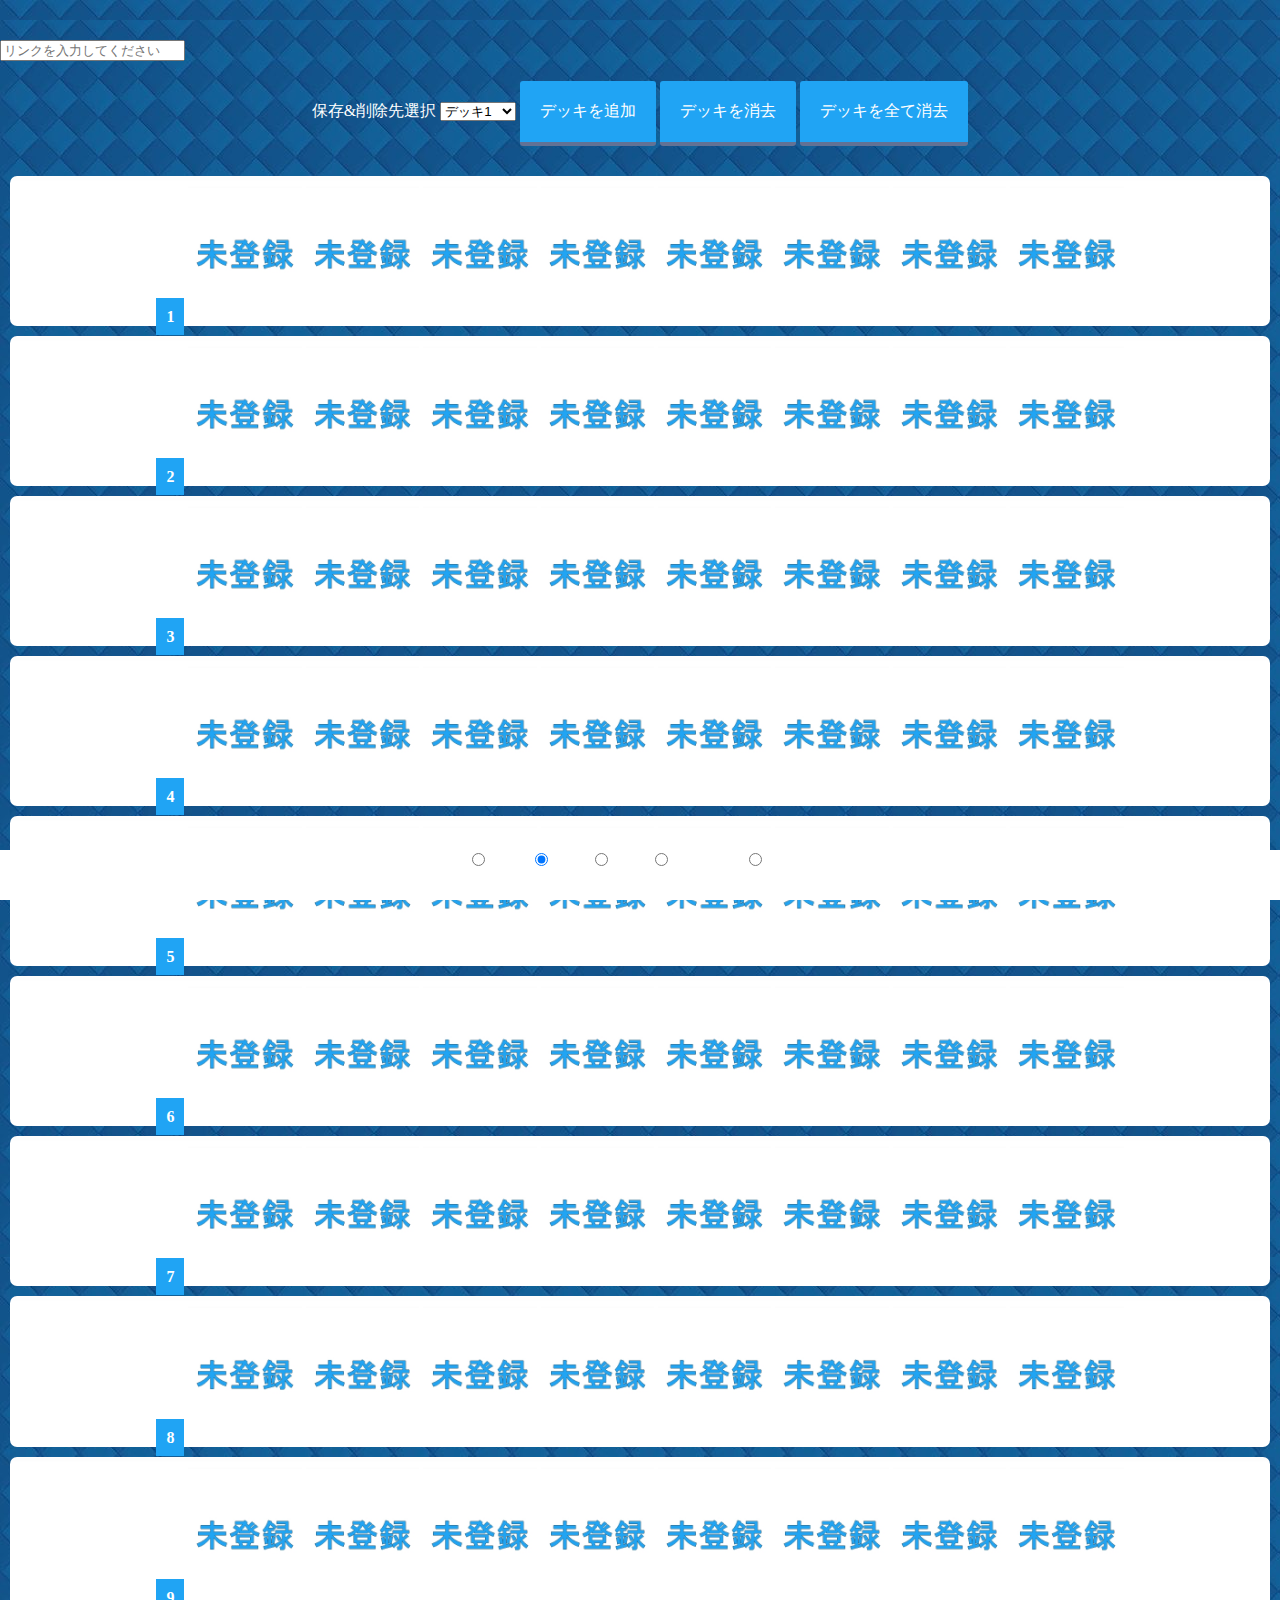
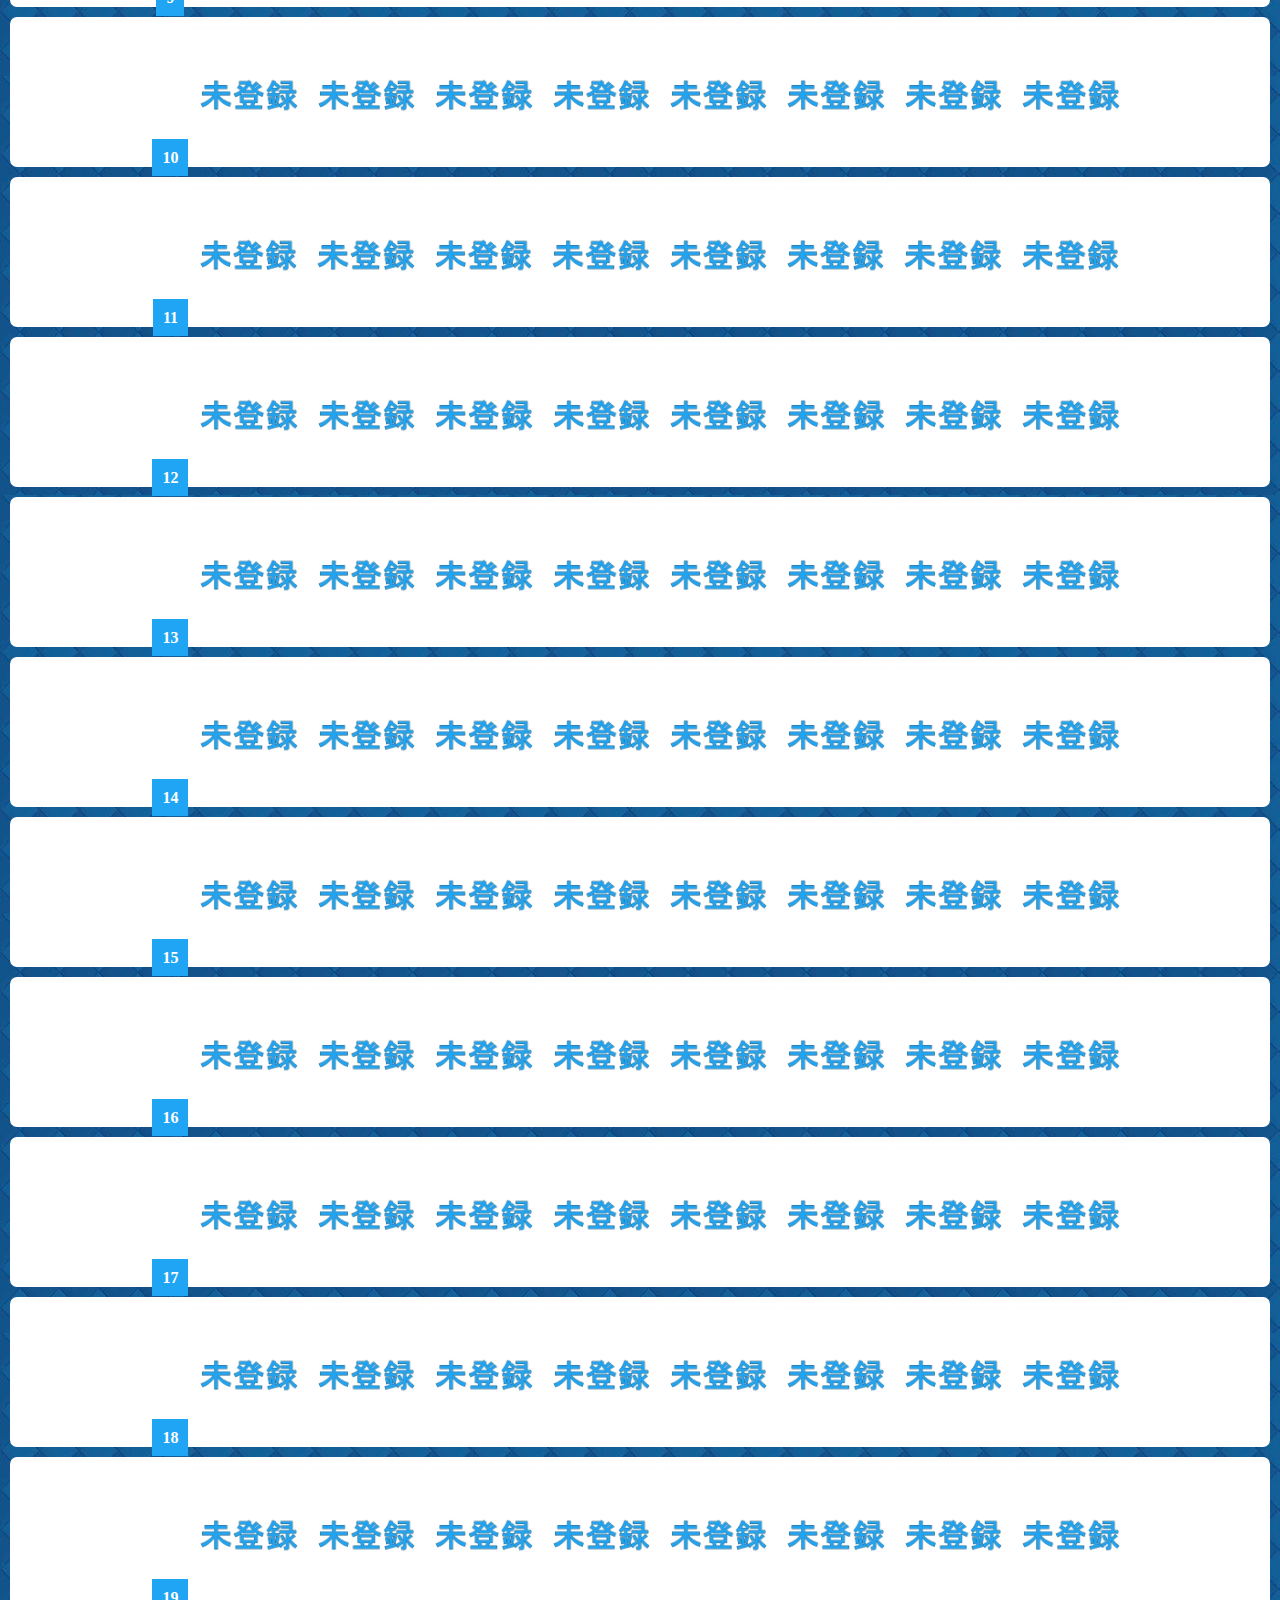
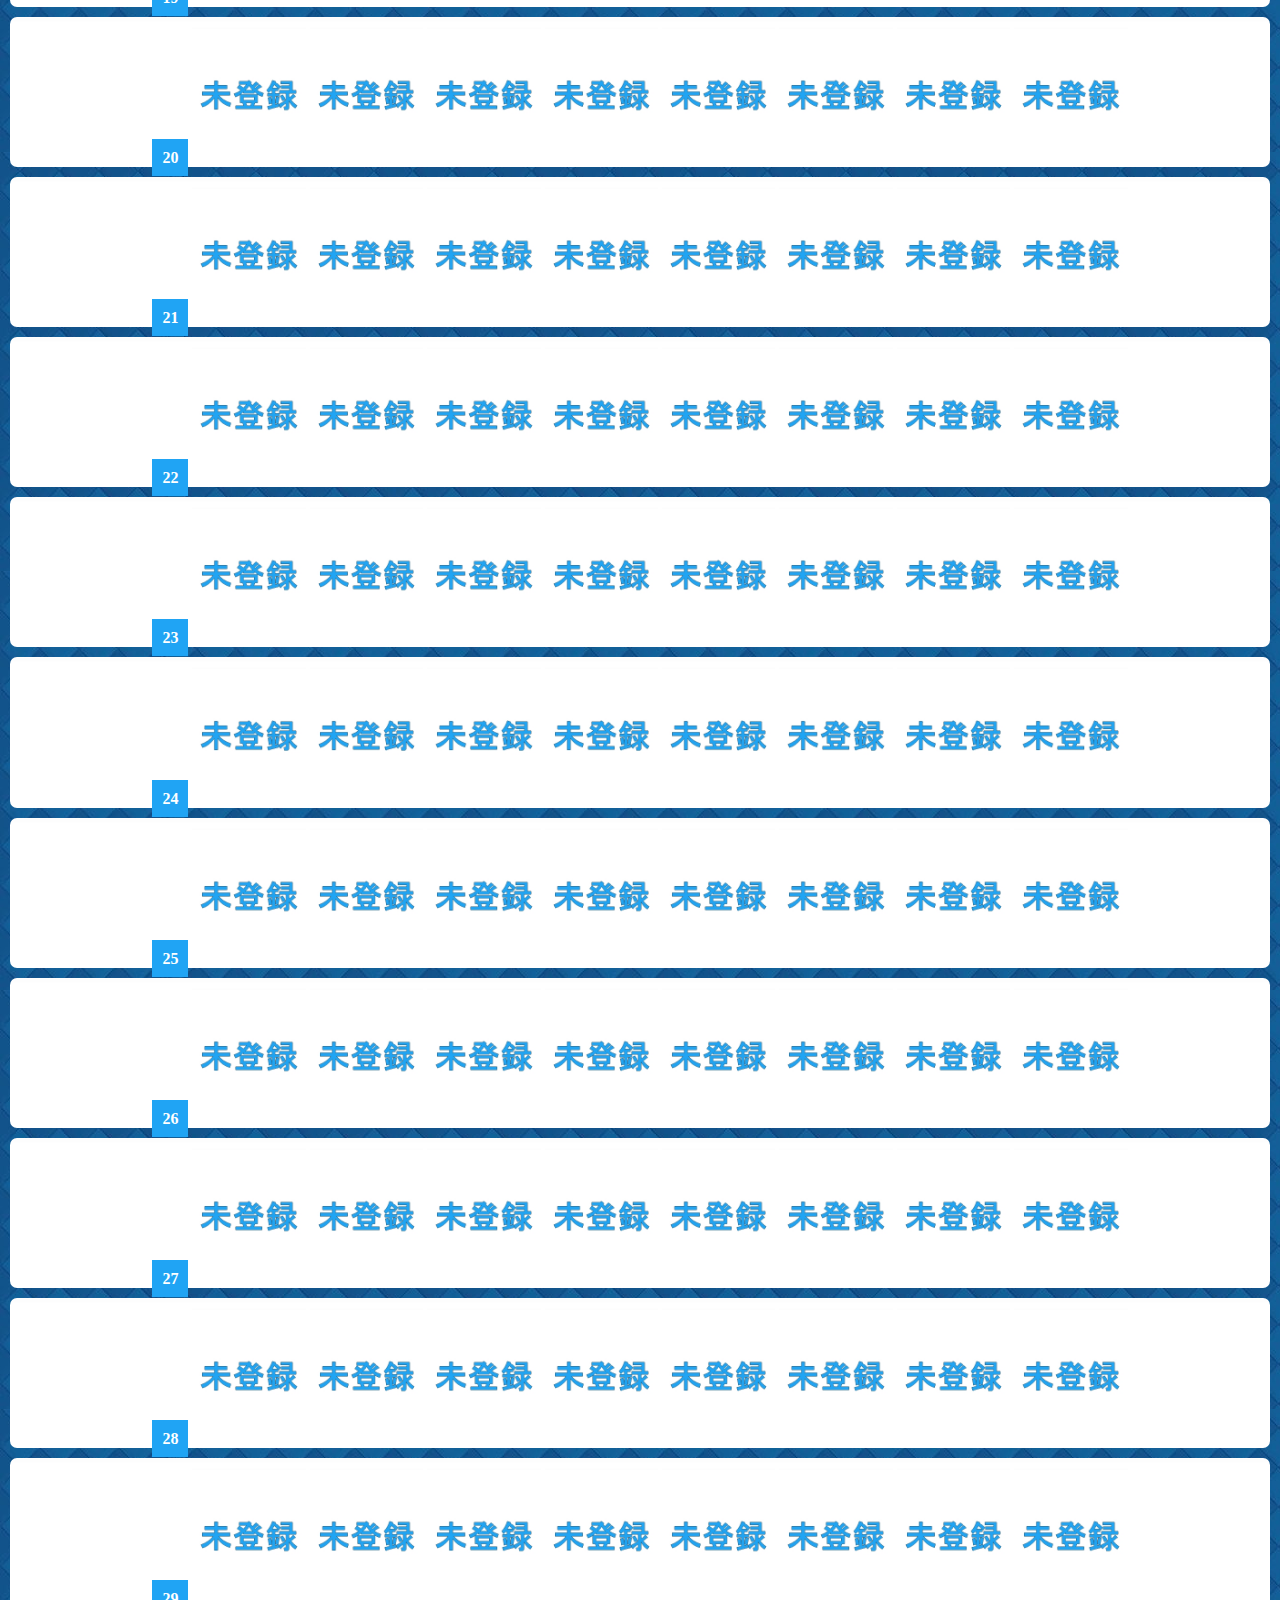
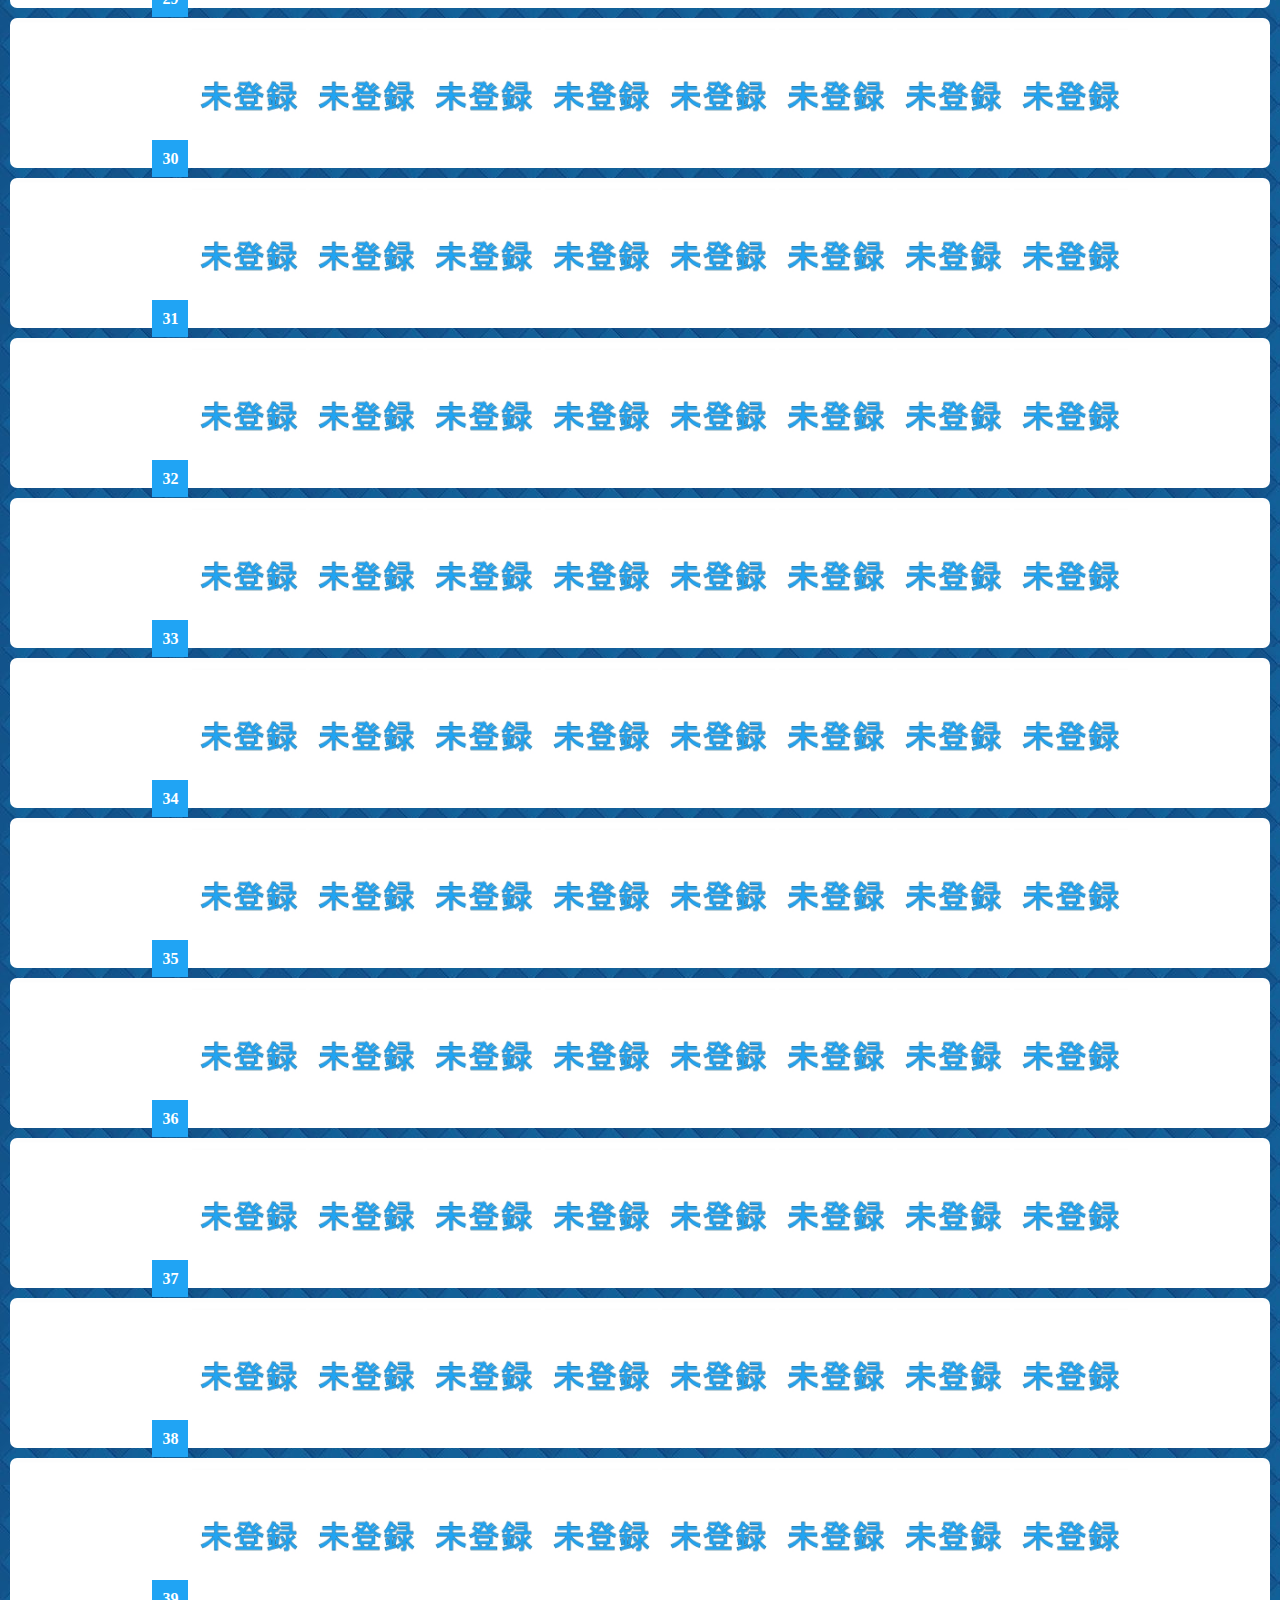
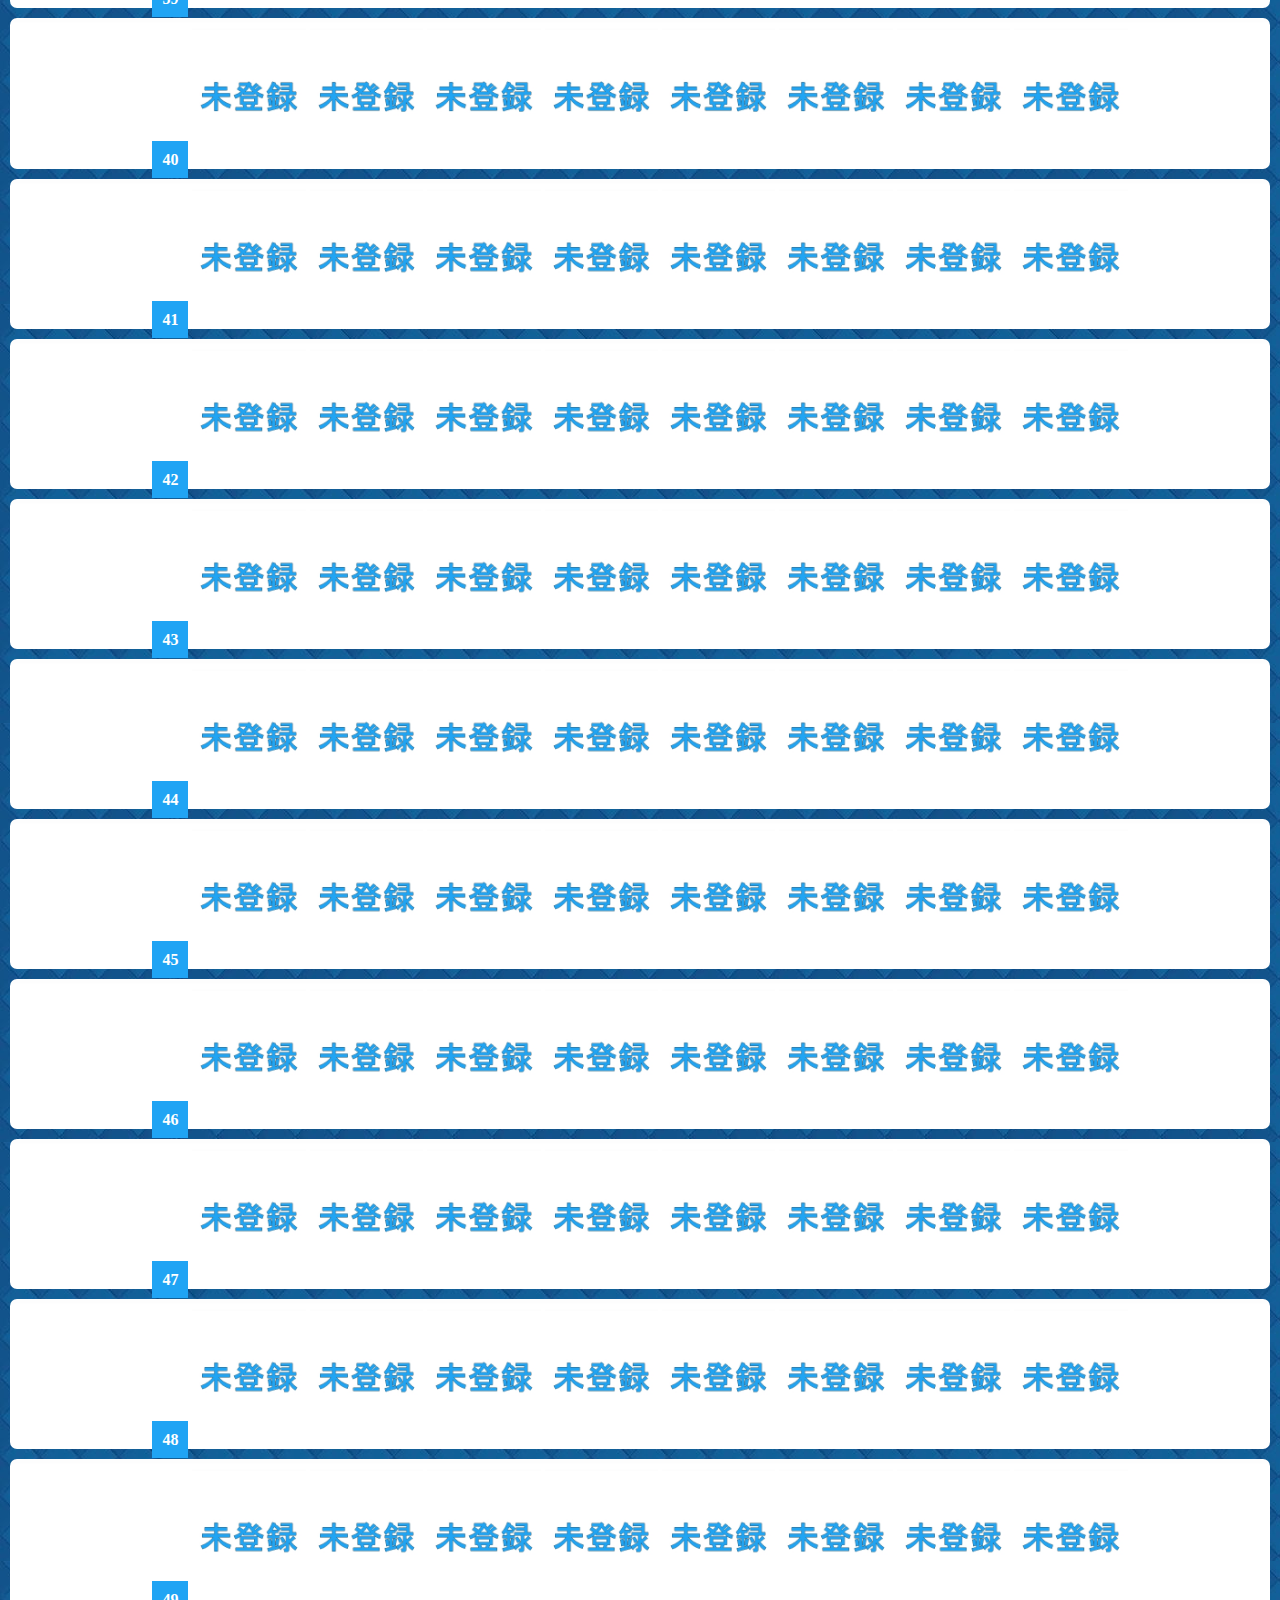
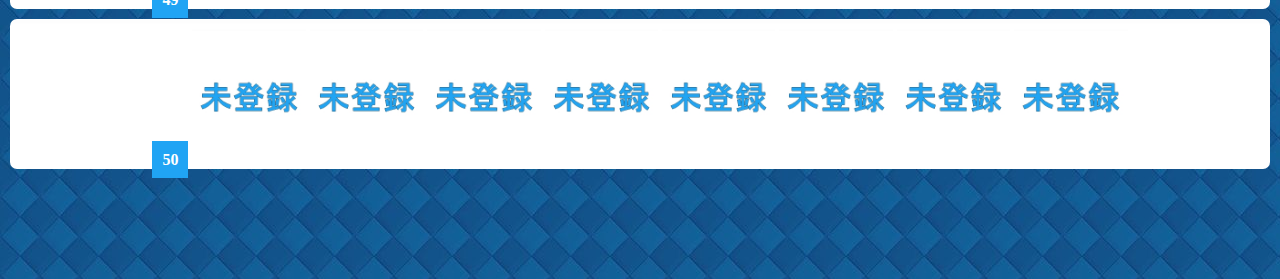
==== commit de6e161a: "Add files via upload" ====
--- a/index2.html
+++ b/index2.html
@@ -622,24 +622,27 @@
 
     </center>  
     <div id="footer-fixed">
-      <div id="footer-bk">
-        <center>
-          <div class="btn-group" role="group" aria-label="Basic radio toggle button group">
-            <input type="radio" onclick="location.href='index.html'" class="btn-check" name="btnradio" id="btnradio1" autocomplete="off">
-            <label class="btn btn-outline-primary" for="btnradio1">Deck</label>
-          
-            <input type="radio" class="btn-check" name="btnradio" id="btnradio2" autocomplete="off" checked>
-            <label class="btn btn-outline-primary" for="btnradio2">Save</label>
-          
-            <input type="radio" onclick="location.href='index3.html'" class="btn-check" name="btnradio" id="btnradio3" autocomplete="off">
-            <label class="btn btn-outline-primary" for="btnradio3">Card</label>
-            
-            <input type="radio" onclick="location.href='index4.html'" class="btn-check" name="btnradio" id="btnradio4" autocomplete="off">
-            <label class="btn btn-outline-primary" for="btnradio4">Challenge</label>
-          </div>
-        </center>
-      </div>
-    </div>
+		<div id="footer-bk">
+		  <center>
+			<div class="btn-group" role="group" aria-label="Basic radio toggle button group">
+			  <input type="radio" onclick="location.href='index.html'" class="btn-check" name="btnradio" id="btnradio1" autocomplete="off">
+			  <label class="btn btn-outline-primary" for="btnradio1">Deck</label>
+			
+			  <input type="radio" class="btn-check" name="btnradio" id="btnradio2" autocomplete="off" checked>
+			  <label class="btn btn-outline-primary" for="btnradio2">Save</label>
+			
+			  <input type="radio" onclick="location.href='index3.html'" class="btn-check" name="btnradio" id="btnradio3" autocomplete="off">
+			  <label class="btn btn-outline-primary" for="btnradio3">Card</label>
+			  
+			  <input type="radio" onclick="location.href='index4.html'" class="btn-check" name="btnradio" id="btnradio4" autocomplete="off">
+			  <label class="btn btn-outline-primary" for="btnradio4">Challenge</label>
+			  
+			  <input type="radio" onclick="location.href='index6.html'" class="btn-check" name="btnradio" id="btnradio5" autocomplete="off">
+			  <label class="btn btn-outline-primary" for="btnradio5">Search</label>
+			</div>
+		  </center>
+		</div>
+	  </div>
   </div>
   <script type="text/javascript" src="index0.js"></script>
 </body>
--- a/index.css
+++ b/index.css
@@ -102,9 +102,17 @@
 h1{
 color:#20a4f4;
 font-size: 25px;
-padding-left: 10;
+
 padding: 15px;
 background-color:white;
+}
+.text{
+  color:#20a4f4;
+  font-size: 20px;
+  padding-left: 10;
+  padding: 15px;
+  background-color:white;
+  
 }
 body{
 background-color:white;
@@ -245,6 +253,8 @@
   color: white;
   background:#20A4F4;
   padding: 10px;
+  
+  
 }
 table {
   background-color:white;  /* 背景色指定 */
@@ -252,4 +262,4 @@
 
 th {
   background-color: #20A4F4;  /* 背景色指定 */
-}+}
